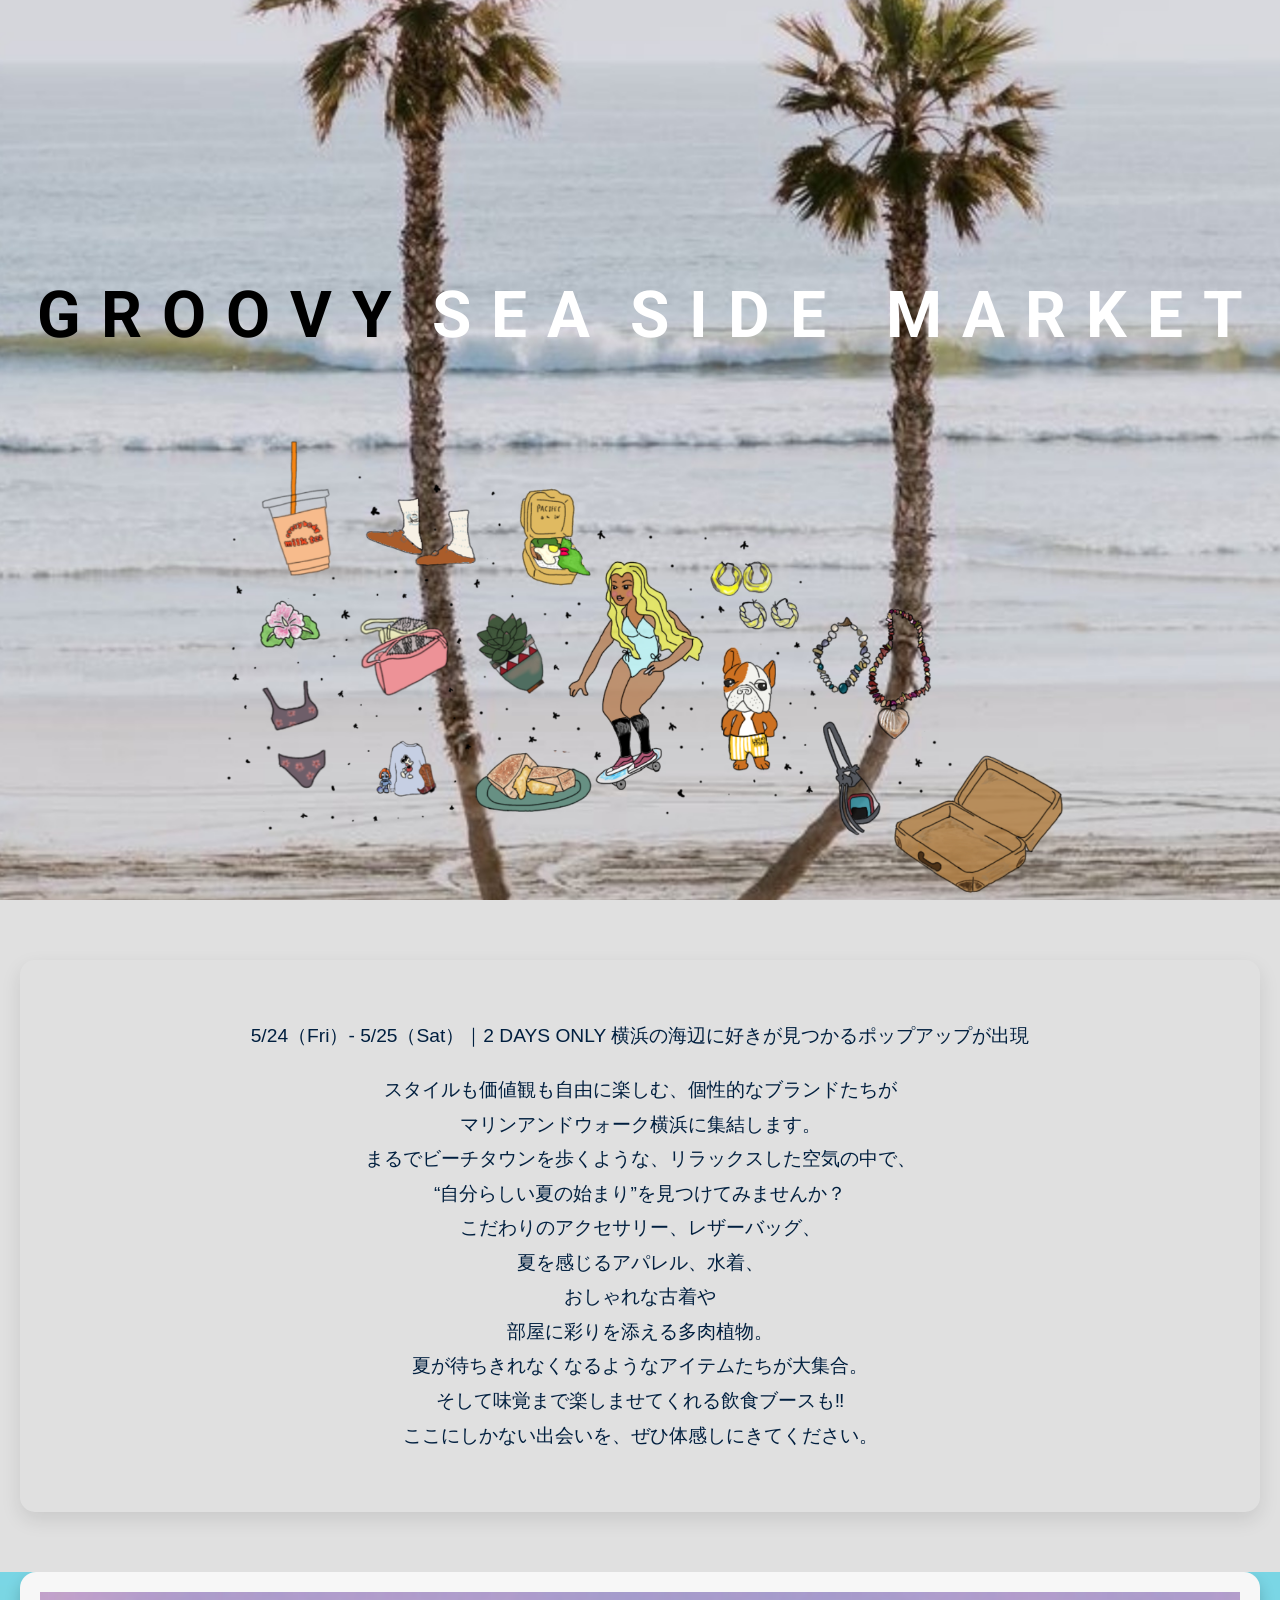
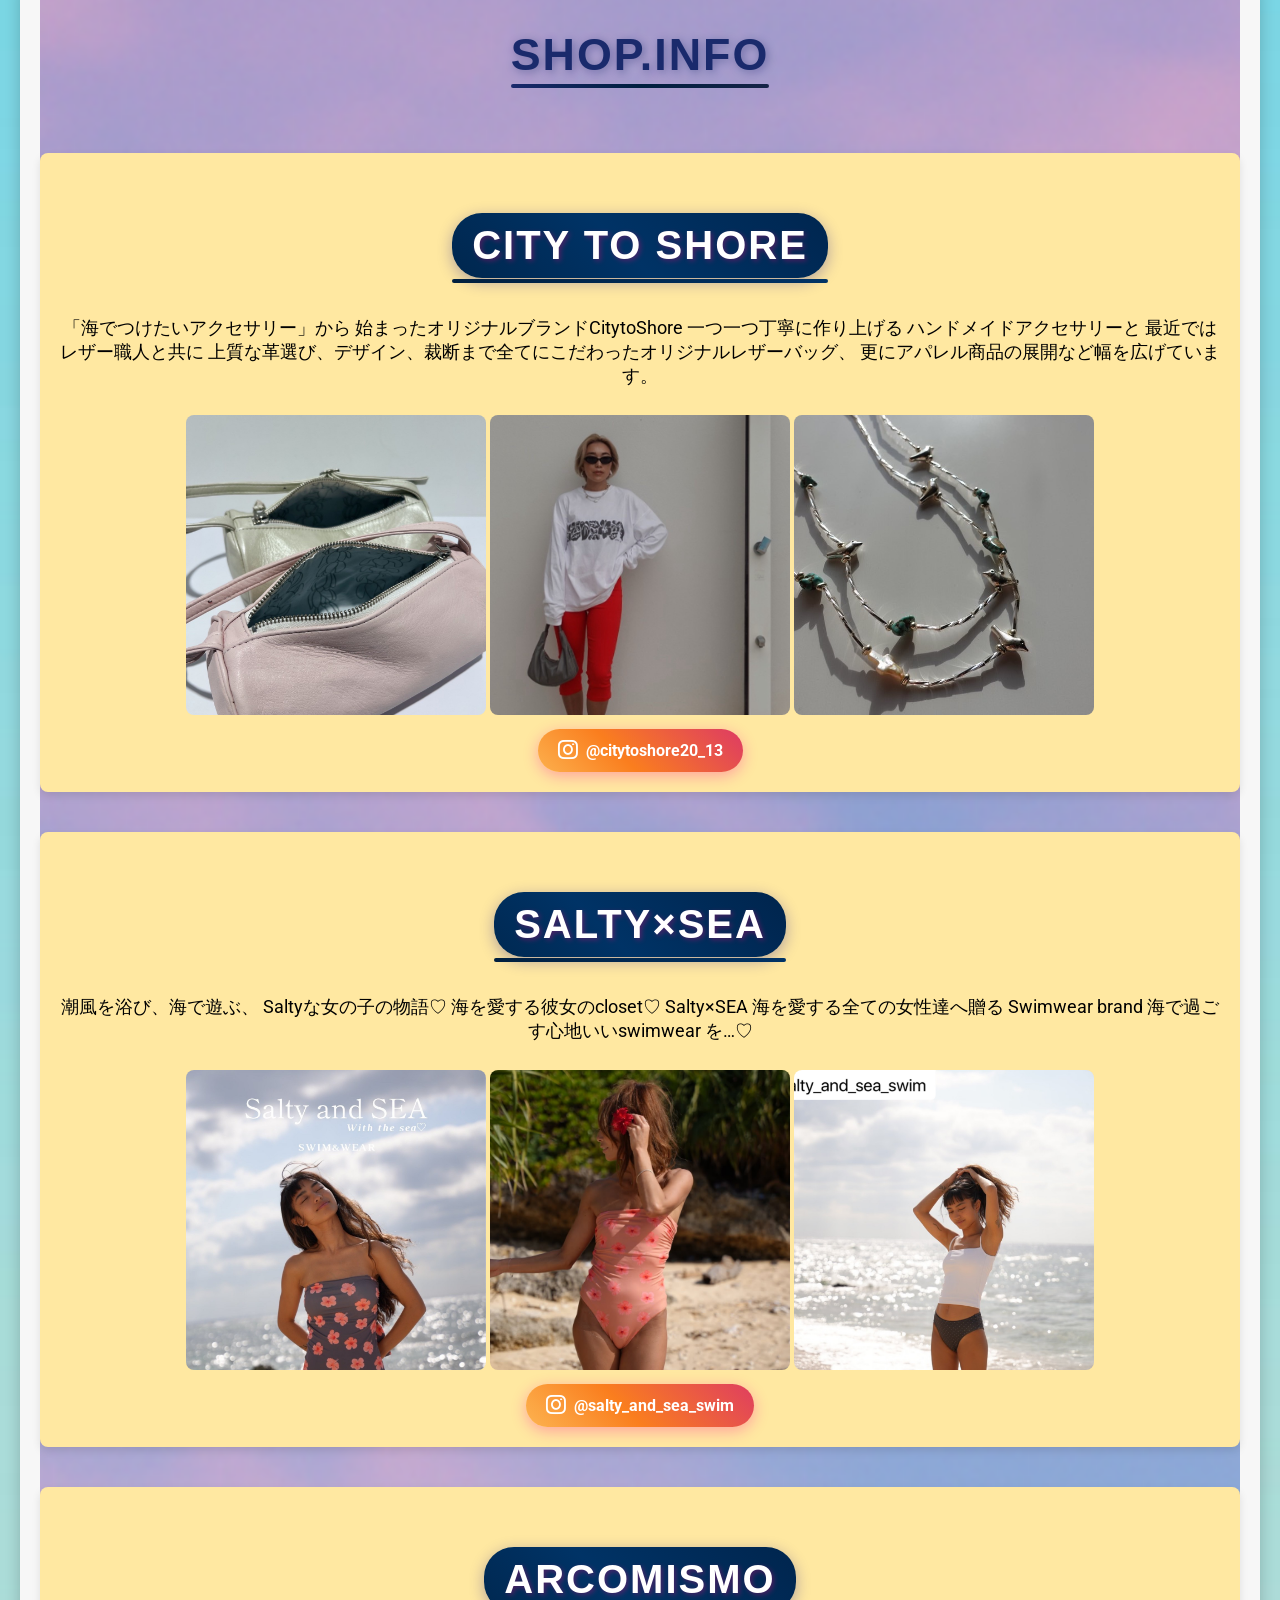
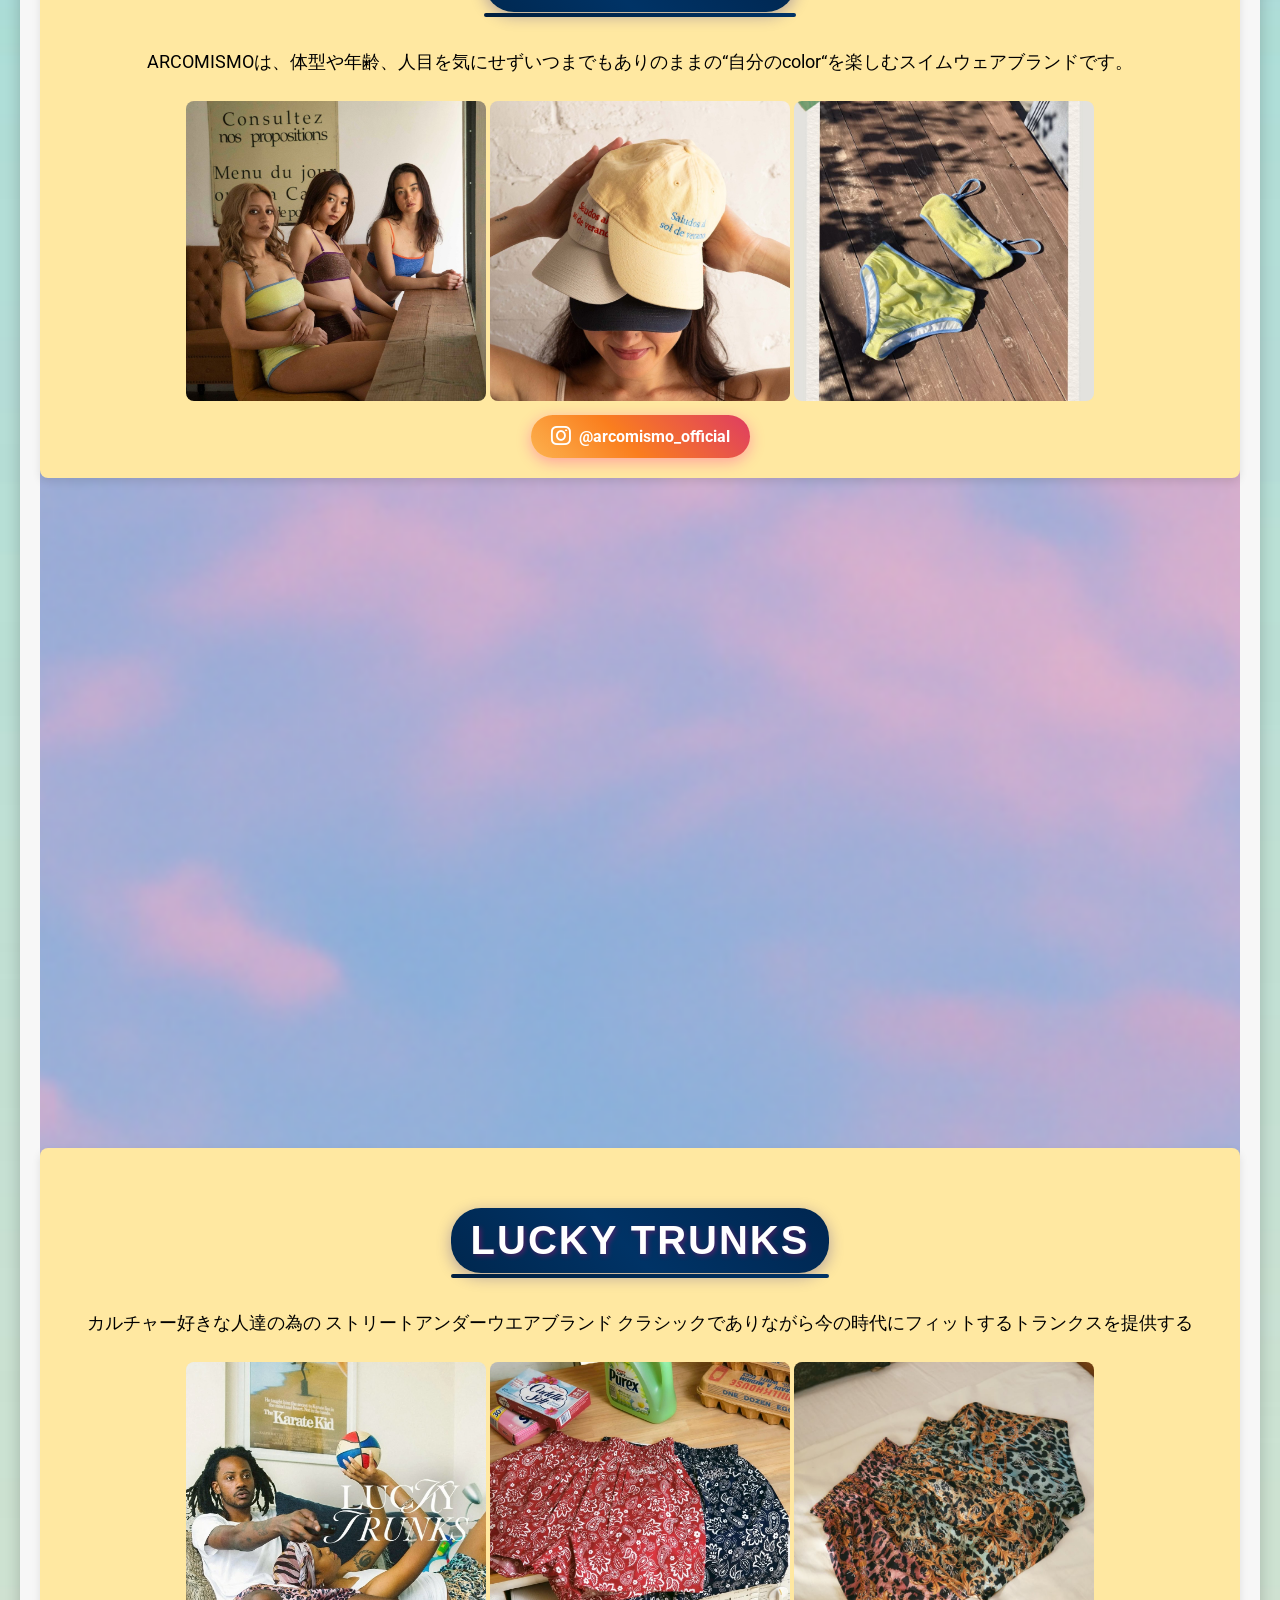
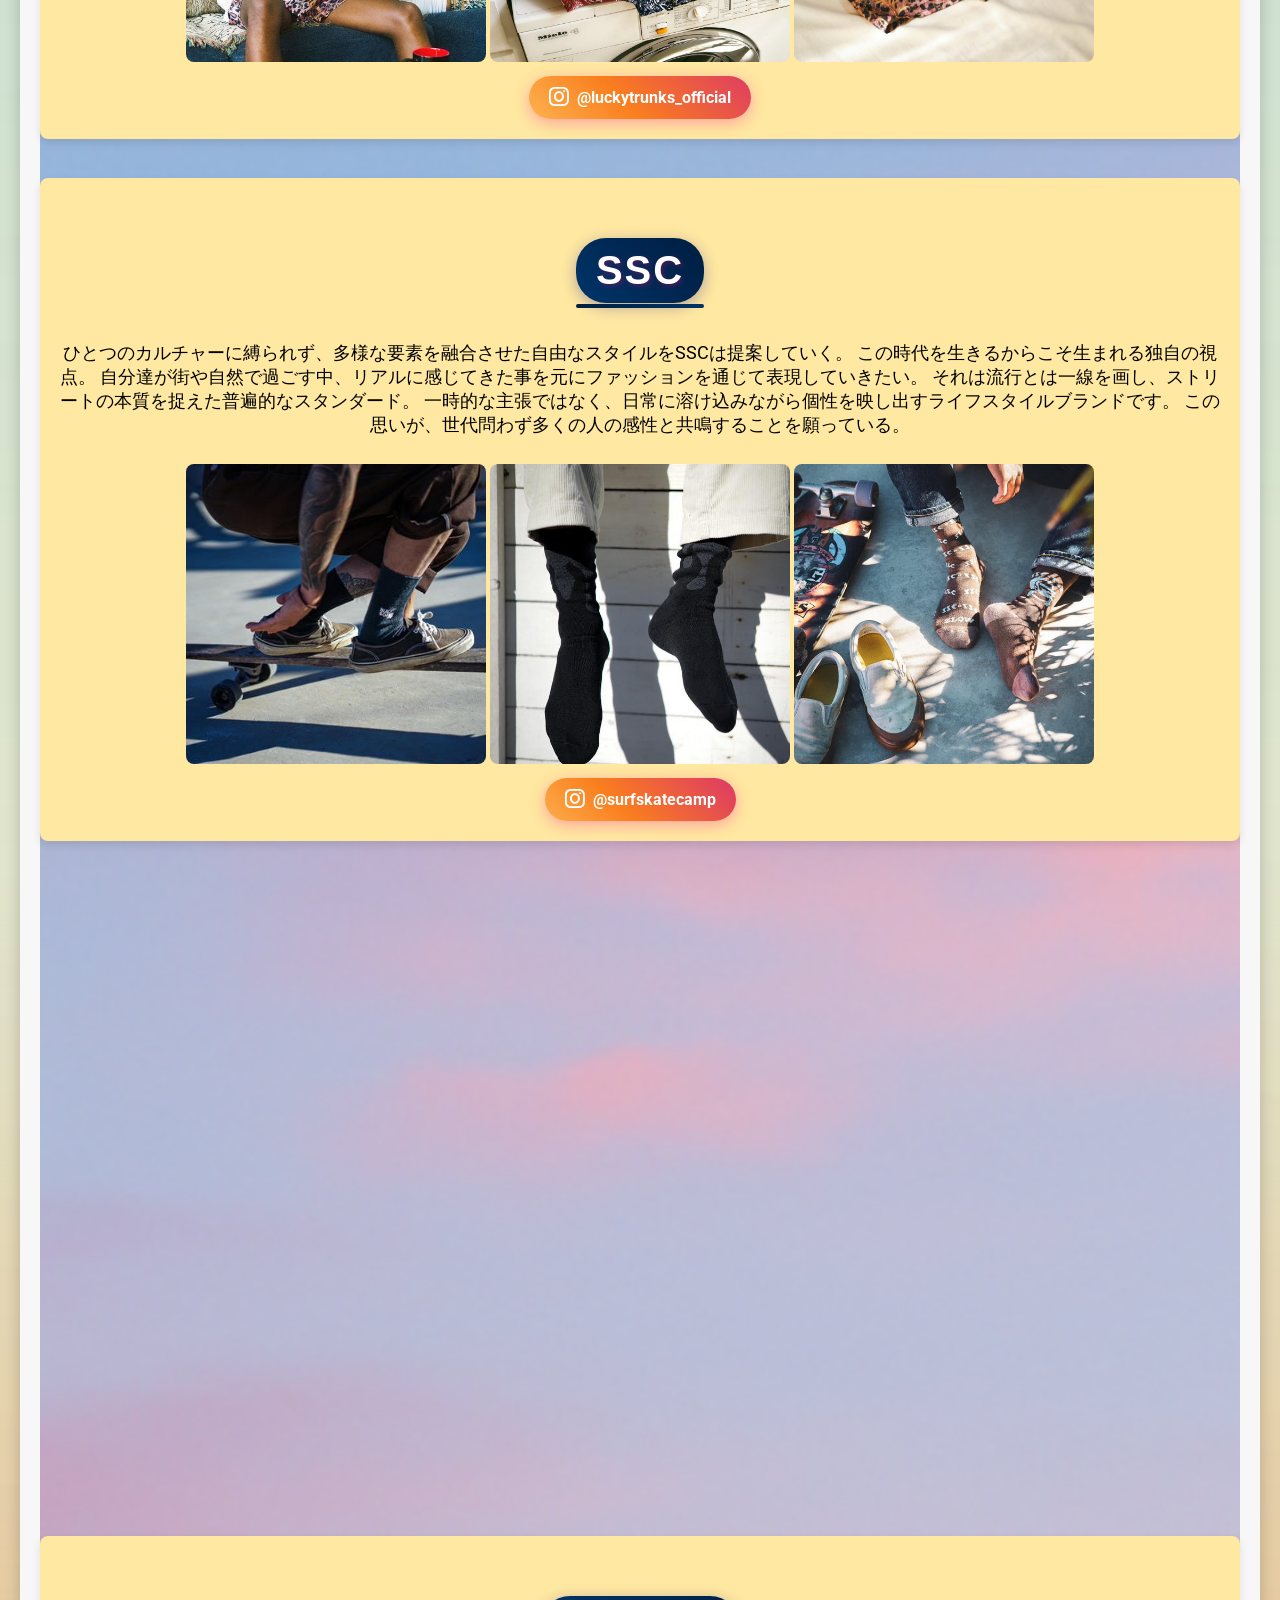
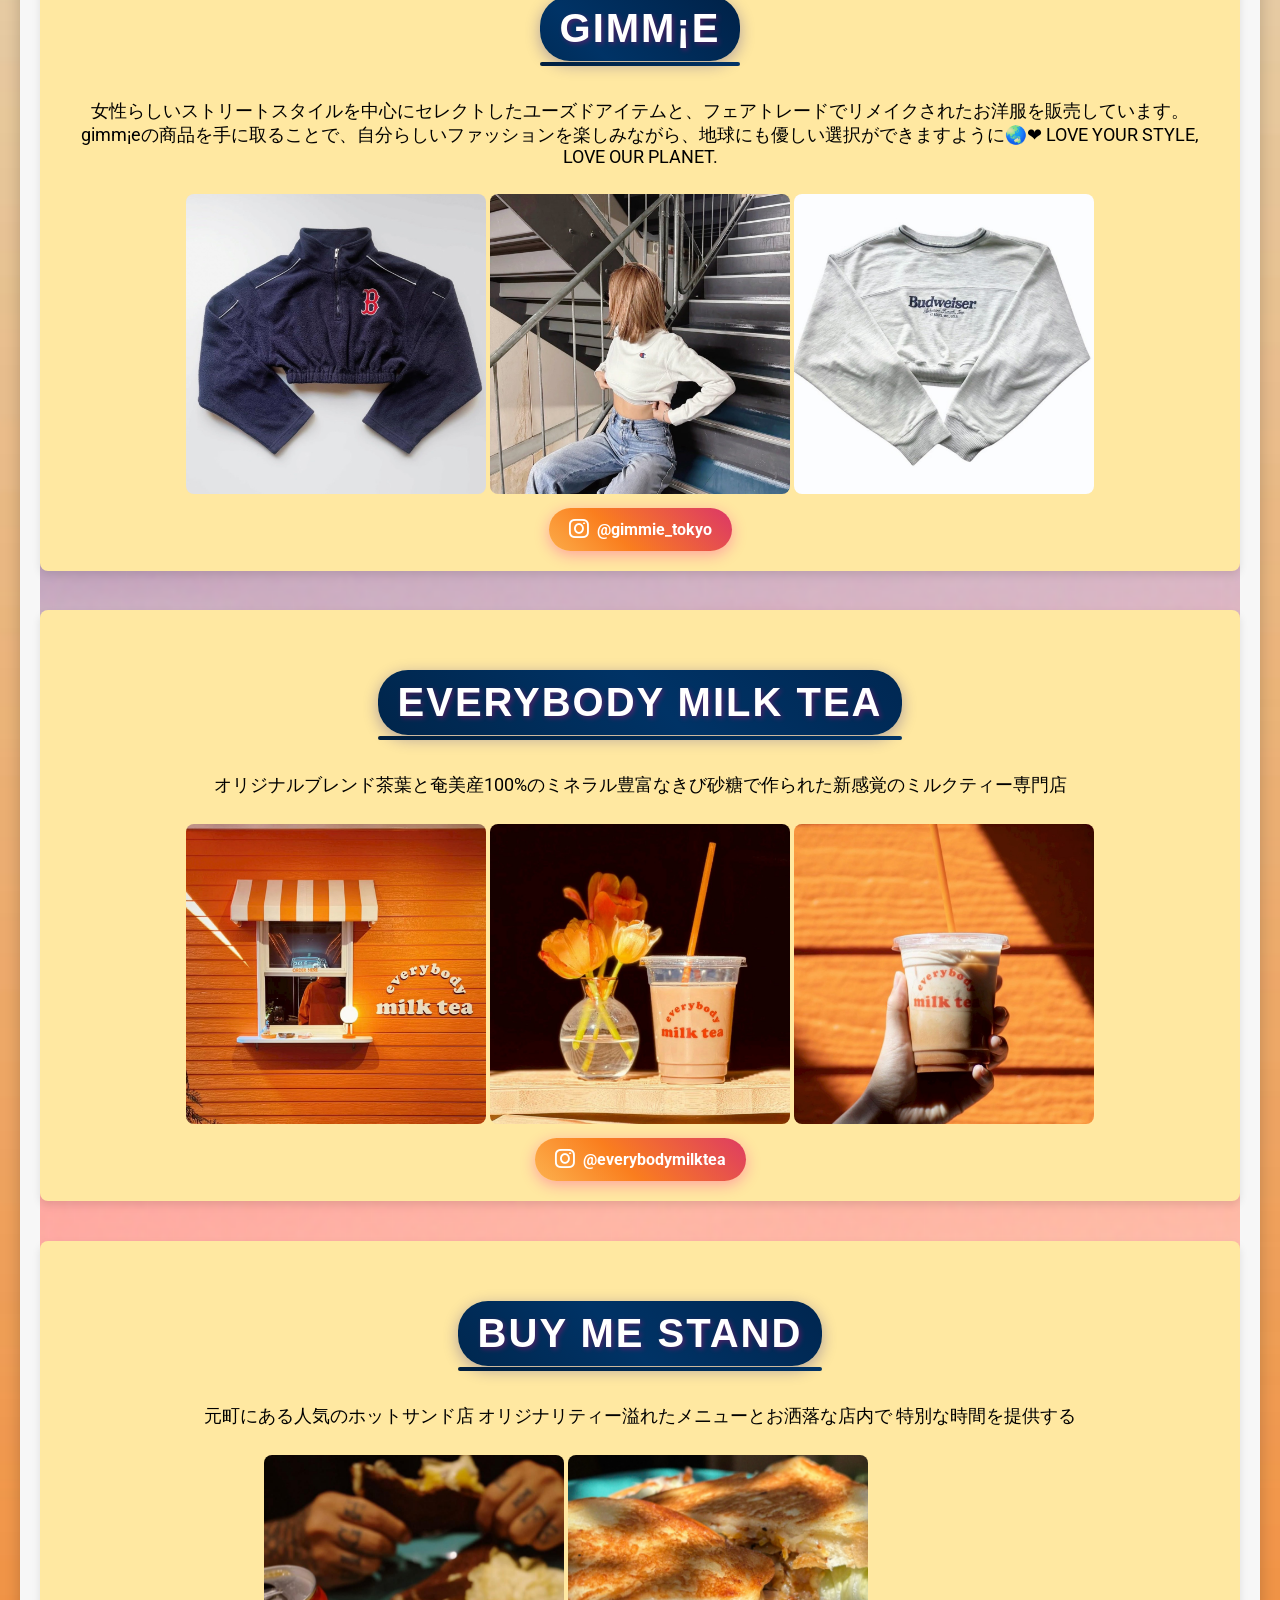
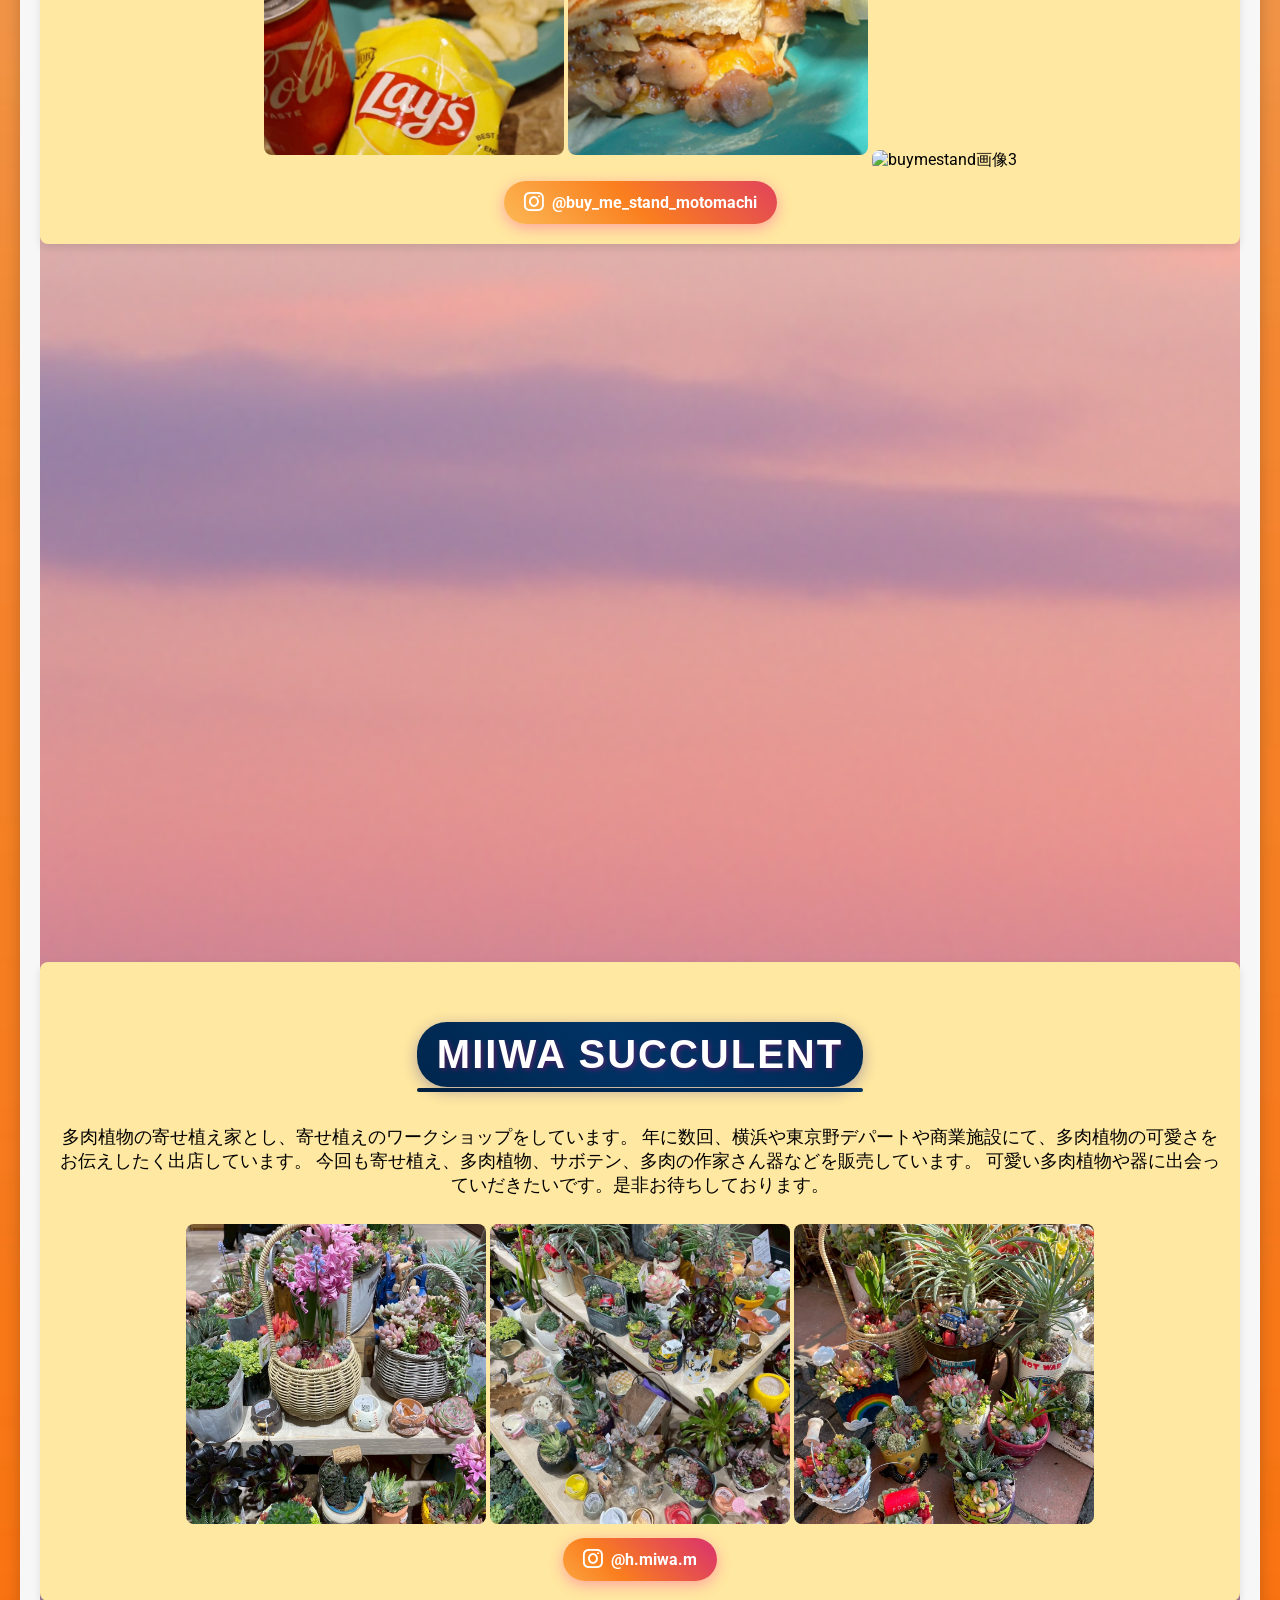
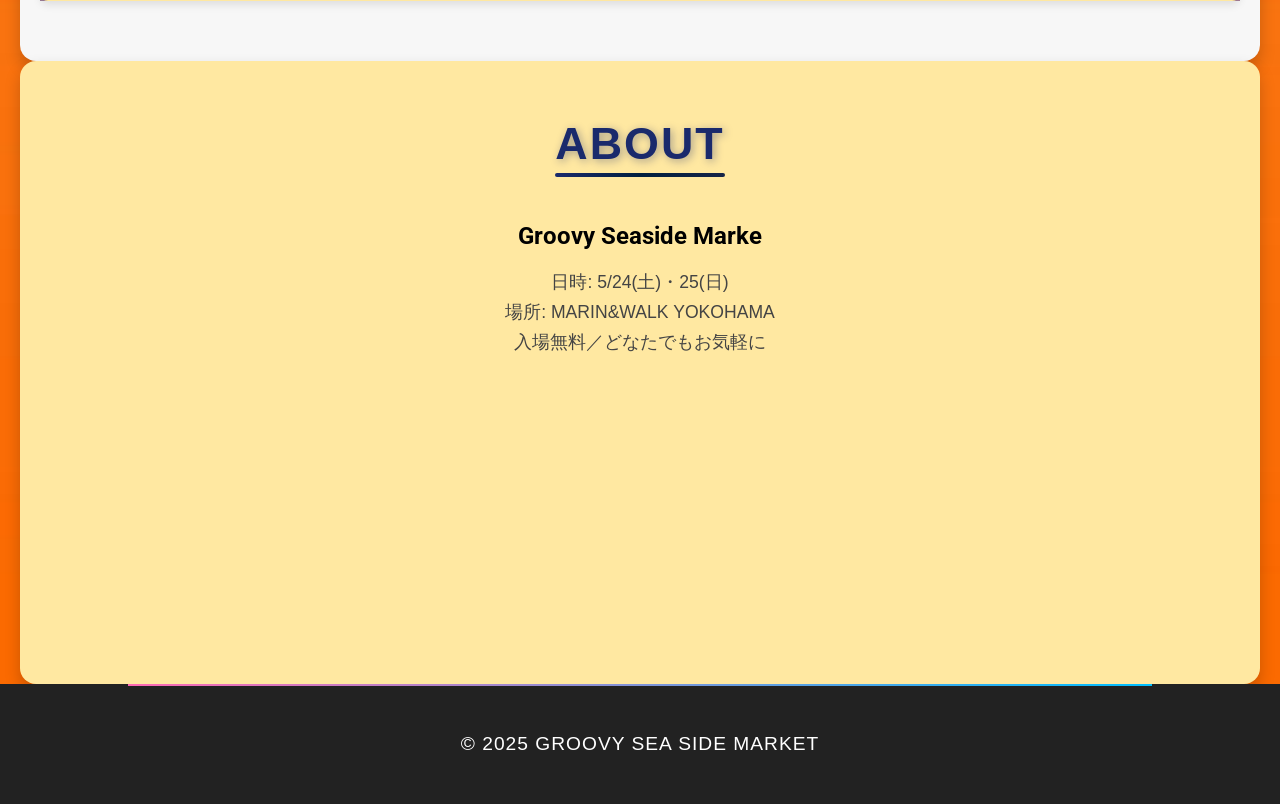
==== index.html @ 373e1277 "Update index.html" ====
<!DOCTYPE html>
<html lang="ja">

<head>
  <meta charset="UTF-8">
  <meta name="viewport" content="width=device-width, initial-scale=1.0">
  <title>MARINE & WALK YOKOHAMA フリーマーケット｜海辺のライフスタイルを楽しむイベント</title>
  <meta name="description"
    content="MARINE & WALK YOKOHAMAで開催されるフリーマーケット。海辺のライフスタイルをテーマにしたアパレル・雑貨・フードが揃う限定イベント。ショップ情報も紹介しています。">

  <!-- OGPタグ（SNS用シェア設定） -->
  <meta property="og:title" content="MARINE & WALK YOKOHAMA フリーマーケット" />
  <meta property="og:description" content="海辺のライフスタイルを楽しむフリーマーケット開催！アパレル・雑貨・フード多数出店。" />
  <meta property="og:image" content="https://あなたのサイトURL/ogp-image.jpg" />
  <meta property="og:url" content="https://あなたのサイトURL/" />
  <meta property="og:type" content="website" />
  <meta property="og:site_name" content="MARINE & WALK YOKOHAMA" />

  <!-- Twitterカード（Twitterでシェア時の表示調整） -->
  <meta name="twitter:card" content="summary_large_image" />
  <meta name="twitter:title" content="MARINE & WALK YOKOHAMA フリーマーケット" />
  <meta name="twitter:description" content="海辺のライフスタイルを楽しむフリーマーケット開催！アパレル・雑貨・フード多数出店。" />
  <meta name="twitter:image" content="https://あなたのサイトURL/ogp-image.jpg" />

  <!-- 構造化データ（検索エンジン向けイベント情報） -->
  <script type="application/ld+json">
    {
      "@context": "https://schema.org",
      "@type": "Event",
      "name": "MARINE & WALK YOKOHAMA フリーマーケット",
      "startDate": "2025-05-10",
      "endDate": "2025-05-11",
      "location": {
        "@type": "Place",
        "name": "MARINE & WALK YOKOHAMA",
        "address": "神奈川県横浜市中区新港1-3-1"
      },
      "description": "海辺のライフスタイルをテーマにした限定フリーマーケット。アパレル、雑貨、フードのショップが多数出店。",
      "image": "https://あなたのサイトURL/ogp-image.jpg"
      "url": "https://あなたのサイトURL/"
    }
    </script>

  <link rel="stylesheet" href="style.css">
  <!-- Google Fonts for simple, stylish font -->
  <link href="https://fonts.googleapis.com/css2?family=Roboto:wght@400;700&display=swap" rel="stylesheet">
  <!-- Font AwesomeのCDN -->
  <link href="https://cdnjs.cloudflare.com/ajax/libs/font-awesome/6.0.0/css/all.min.css" rel="stylesheet">
</head>

<body>
  <!-- ヘッダー -->
  <!-- <header>
    <div class="logo">
      <img src="logo.png" alt="イベントロゴ">
    </div>
    <nav>
      <ul>
        <li><a href="#shops">Shop.info</a></li>
        <li><a href="#schedule">About</a></li>
      </ul>
    </nav>
  </header> -->

  <!-- メインヴィジュアル -->
  <section id="main-visual">
    <!-- 背景画像 -->
    <div class="background-image"></div>

    <!-- 背景画像の上に移動してくる画像 -->
    <div class="slide-image top-image">
      <!-- 文字を順番に表示 -->
      <div class="groovy-text">
        <span class="groovy-black">G</span>
        <span class="groovy-black">R</span>
        <span class="groovy-black">O</span>
        <span class="groovy-black">O</span>
        <span class="groovy-black">V</span>
        <span class="groovy-black">Y</span>
        <span> </span>
        <span>S</span>
        <span>E</span>
        <span>A</span>
        <span> </span>
        <span>S</span>
        <span>I</span>
        <span>D</span>
        <span>E</span>
        <span> </span>
        <span class="break-mobile"></span>
        <span>M</span>
        <span>A</span>
        <span>R</span>
        <span>K</span>
        <span>E</span>
        <span>T</span>
      </div>
    </div>

    <!-- 背景画像の下に移動してくる画像 -->
    <div class="slide-image bottom-image"></div>
  </section>

  <div class="bg-wrapper">
    <section id="event-info">
      <div class="wave-image">
        <div class="eventinfo-text">
          <p><span class="event-title">5/24（Fri）- 5/25（Sat）｜2 DAYS ONLY</span> 横浜の海辺に好きが見つかるポップアップが出現</p>
          <p>
            スタイルも価値観も自由に楽しむ、個性的なブランドたちが<br class="break-mobile">
            マリンアンドウォーク横浜に集結します。<br class="break-mobile">
            まるでビーチタウンを歩くような、リラックスした空気の中で、<br class="break-mobile">
            “自分らしい夏の始まり”を見つけてみませんか？<br class="break-mobile">
            こだわりのアクセサリー、レザーバッグ、<br class="break-mobile">
            夏を感じるアパレル、水着、<br class="break-mobile">
            おしゃれな古着や<br class="break-mobile">
            部屋に彩りを添える多肉植物。<br class="break-mobile">
            夏が待ちきれなくなるようなアイテムたちが大集合。<br class="break-mobile">
            そして味覚まで楽しませてくれる飲食ブースも‼︎<br class="break-mobile">
            ここにしかない出会いを、ぜひ体感しにきてください。
          </p>
          
        </div>
      </div>
    </section>

    <!-- 参加ショップ一覧 -->

    <section id="shops">
      <div class="morning-image">
        <h2>Shop.info</h2>

        <!-- citytoshore -->
        <div class="shop fade-in">
          <h3>
            <a href="https://citytoshore.thebase.in/" target="_blank" class="shop-name">City to Shore</a>
          </h3>
          <p> 「海でつけたいアクセサリー」から
            始まったオリジナルブランドCitytoShore

            一つ一つ丁寧に作り上げる
            ハンドメイドアクセサリーと
            最近ではレザー職人と共に
            上質な革選び、デザイン、裁断まで全てにこだわったオリジナルレザーバッグ、
            更にアパレル商品の展開など幅を広げています。

          </p>
          <div class="shop-img">
            <img src="photos/cityshore1.jpeg" alt="citytoshore画像1">
            <img src="photos/cityshore6.jpeg" alt="citytoshore画像2">
            <img src="photos/cityshore2.jpeg" alt="citytoshore画像3">

          </div>
          <a href="https://www.instagram.com/citytoshore20_13?igsh=MTV1a3BkejQ2bTc4cw==" target="_blank"
            class="instagram-link">
            <i class="fab fa-instagram"></i> @citytoshore20_13
          </a>
        </div>

        <!-- Salty & SEA -->
        <div class="shop fade-in">
          <h3>
            <a href="https://saltyandsea.com/" target="_blank" class="shop-name">Salty×SEA</a>
          </h3>
          <p>潮風を浴び、海で遊ぶ、
            Saltyな女の子の物語♡
            海を愛する彼女のcloset♡
            Salty×SEA

            海を愛する全ての女性達へ贈る
            Swimwear brand
            海で過ごす心地いいswimwear を…♡</p>
          <div class="shop-img">
            <img src="photos/SALTY SEA.jpeg" alt="Salty×SEA画像1">
            <img src="photos/SALTY  SEA2.JPG" alt="Salty×SEA画像2">
            <img src="photos/SALTY SEA3.JPG" alt="Salty×SEA画像3">
          </div>
          <a href="https://www.instagram.com/salty_and_sea_swim?igsh=MXd4a2dxZWF5ajdmbw==" target="_blank"
            class="instagram-link">
            <i class="fab fa-instagram"></i> @salty_and_sea_swim
          </a>
        </div>

        <!-- ARCOMISMO -->
        <div class="shop fade-in">
          <h3>
            <a href="https://arcomismo.theshop.jp/categories/6383760" target="_blank" class="shop-name">ARCOMISMO</a>
          </h3>
          <p>ARCOMISMOは、体型や年齢、人目を気にせずいつまでもありのままの“自分のcolor“を楽しむスイムウェアブランドです。</p>
          <div class="shop-img">
            <img src="photos/ARCOMISMO1.jpeg" alt="ARCOMISMO画像1">
            <img src="photos/ARCOMISMO2.jpeg" alt="ARCOMISMO画像2">
            <img src="photos/ARCOMISMO3.JPG" alt="ARCOMISMO画像3">
          </div>
          <a href="https://www.instagram.com/arcomismo_official?igsh=OWprcGViM3VhOGVj" target="_blank"
            class="instagram-link">
            <i class="fab fa-instagram"></i> @arcomismo_official
          </a>
        </div>

        <!-- BLUE VALENTINE -->
        <div class="shop fade-in">
          <h3>
            <a href="https://www.bluevalentine.jp/" target="_blank" class="shop-name">BLUE VALENTINE</a>
          </h3>
          <p>玉県春日部にあるセレクトショップ"BLUE VALENTINE"です💙夏にぴったりな古着とオリジナルアイテムをお持ちしてます！</p>
          <div class="shop-img">
            <img src="photos/BLUEVALENTINE.JPG" alt="BLUE VALENTINE画像1">
            <img src="photos/BLUEBALENTAIN2.JPG" alt="BLUE VALENTINE画像2">
            <img src="photos/BLUEVALENTINE3.JPG" alt="BLUE VALENTINE画像3">
          </div>
          <a href="https://www.instagram.com/bluevalentine_shop?igsh=d3F4MmxndmNlYW9j" target="_blank"
            class="instagram-link">
            <i class="fab fa-instagram"></i> @bluevalentine_shop
          </a>
        </div>

        <!-- luckytrunks -->
        <div class="shop fade-in">
          <h3>
            <a href="https://www.luckytrunks.com/" target="_blank" class="shop-name">LUCKY TRUNKS</a>
          </h3>
          <p> カルチャー好きな人達の為の
            ストリートアンダーウエアブランド
            クラシックでありながら今の時代にフィットするトランクスを提供する

          </p>
          <div class="shop-img">
            <img src="photos/luckytrunks.jpeg" alt="luckytrunks画像1">
            <img src="photos/luckytrunks2.jpeg" alt="luckytrunks画像2">
            <img src="photos/LUCKYTRUNKS3.JPG" alt="luckytrunks画像3">

          </div>
          <a href="https://www.instagram.com/luckytrunks_official?igsh=NHozcXE5eXRsdzg5" target="_blank"
            class="instagram-link">
            <i class="fab fa-instagram"></i> @luckytrunks_official
          </a>
        </div>

        <!-- SSC -->
        <div class="shop fade-in">
          <h3>
            <a href="https://surfsk8camp.com/" target="_blank" class="shop-name">SSC</a>
          </h3>
          <p> ひとつのカルチャーに縛られず、多様な要素を融合させた自由なスタイルをSSCは提案していく。
            この時代を生きるからこそ生まれる独自の視点。
            自分達が街や自然で過ごす中、リアルに感じてきた事を元にファッションを通じて表現していきたい。
            それは流行とは一線を画し、ストリートの本質を捉えた普遍的なスタンダード。
            一時的な主張ではなく、日常に溶け込みながら個性を映し出すライフスタイルブランドです。

            この思いが、世代問わず多くの人の感性と共鳴することを願っている。
          </p>
          <div class="shop-img">
            <img src="photos/ssc1.jpg" alt="ssc画像1">
            <img src="photos/ssc2.jpg" alt="ssc画像2">
            <img src="photos/ssc3.jpg" alt="ssc画像3">

          </div>
          <a href="https://www.instagram.com/surfskatecamp?igsh=MWRsaGxlbmcyYzkwNw==" target="_blank"
            class="instagram-link">
            <i class="fab fa-instagram"></i> @surfskatecamp
          </a>
        </div>

        <!--　hunnybunny  -->
        <div class="shop fade-in">
          <h3>
            <a href="https://www.instagram.com/_honeybunnylittles_?igsh=MXRhOTkyMG5qcGw4Mg==" target="_blank"
              class="shop-name">Honey Bunny Littles</a>
          </h3>
          <p> Kids Vintage Clothing
            世界中から集めた、とっておきのヴィンテージ＆セレクトアイテム
            大切に受け継がれたお洋服に、新しい物語を❤︎
            今回はハンドメイドのオリジナルアイテムもご用意しています。
            All items are picked with 𝑳𝑶𝑽𝑬🌏♥️
          </p>
          <div class="shop-img">
            <img src="photos/hunnybunny.jpeg" alt="honeybunny画像1">
            <img src="photos/hunnybunny2.jpeg" alt="honeybunny画像2">
            <img src="photos/hunnybunny6.jpeg" alt="honeybunny画像6">

          </div>
          <a href="https://www.instagram.com/_honeybunnylittles_?igsh=MXRhOTkyMG5qcGw4Mg==" target="_blank"
            class="instagram-link">
            <i class="fab fa-instagram"></i> @_honeybunnylittles_
          </a>
        </div>

        <!--　gimm¡e  -->
        <div class="shop fade-in">
          <h3>
            <a href="https://www.instagram.com/gimmie_tokyo?igsh=NnpscjV1d3NkYW51" target="_blank"
              class="shop-name">gimm¡e</a>
          </h3>
          <p> 女性らしいストリートスタイルを中心にセレクトしたユーズドアイテムと、フェアトレードでリメイクされたお洋服を販売しています。
            gimm¡eの商品を手に取ることで、自分らしいファッションを楽しみながら、地球にも優しい選択ができますように🌏❤︎

            LOVE YOUR STYLE,
            LOVE OUR PLANET.
          </p>
          <div class="shop-img">
            <img src="photos/gimmie.jpeg" alt="gimm¡e画像1">
            <img src="photos/gimmie2.jpeg" alt="gimm¡e画像2">
            <img src="photos/gimmie5.jpeg" alt="gimm¡e画像5">

          </div>
          <a href="https://www.instagram.com/gimmie_tokyo?igsh=NnpscjV1d3NkYW51" target="_blank" class="instagram-link">
            <i class="fab fa-instagram"></i> @gimmie_tokyo
          </a>
        </div>

        <!-- everybodymilktea -->
        <div class="shop fade-in">
          <h3>
            <a href="https://emilktea.base.shop/" target="_blank" class="shop-name">everybody milk tea</a>
          </h3>
          <p> オリジナルブレンド茶葉と奄美産100%のミネラル豊富なきび砂糖で作られた新感覚のミルクティー専門店

          </p>
          <div class="shop-img">
            <img src="photos/milktea2.jpeg" alt="evrybodymilktea画像1">
            <img src="photos/milktea3.jpeg" alt="evrybodymilktea画像2">
            <img src="photos/milktea1.jpeg" alt="evrybodymilktea画像3">

          </div>
          <a href="https://www.instagram.com/everybodymilktea?igsh=MnR1cjdjd2F2Ym45" target="_blank"
            class="instagram-link">
            <i class="fab fa-instagram"></i> @everybodymilktea
          </a>
        </div>

        <!-- buy_me_stand -->
        <div class="shop fade-in">
          <h3>
            <a href="https://www.instagram.com/buy_me_stand_motomachi?igsh=MXZhMHNxZHY1NTFrZg==" target="_blank"
              class="shop-name">buy me stand</a>
          </h3>
          <p> 元町にある人気のホットサンド店
            オリジナリティー溢れたメニューとお洒落な店内で
            特別な時間を提供する
          </p>
          <div class="shop-img">
            <img src="photos/buyme1.jpg" alt="buymestand画像1">
            <img src="photos/buyme2.jpg" alt="buymestand画像2">
            <img src="photos/buyme4.jpeg" alt="buymestand画像3">

          </div>
          <a href="https://www.instagram.com/buy_me_stand_motomachi?igsh=MXZhMHNxZHY1NTFrZg==" target="_blank"
            class="instagram-link">
            <i class="fab fa-instagram"></i> @buy_me_stand_motomachi
          </a>
        </div>

        <!-- Bayblue -->
        <div class="shop fade-in">
          <h3>
            <a href="https://tabelog.com/kanagawa/A1401/A140306/14093332/" target="_blank" class="shop-name">Bay
              blue</a>
          </h3>
          <p>阪東橋でお店をしているBayBlueです！
            おすすめは絶対肉寿司！生肉！
            イタリアン、和食なんでもありのメニュー豊富なお店です‼︎
            キッズスペース広々！二階40名の団体様もokay!
            今回はGroovy Seaside Marketに初出店、お店で人気メニューを
            ランチボックスに、ドリンクも豊富にご用意して皆様をお待ちしています！
          </p>
          <div class="shop-img">
            <img src="photos/bayblue1.jpeg" alt="bayblue画像1">
            <img src="photos/bayblue2.jpeg" alt="bayblue画像2">
            <img src="photos/bayblue3.jpeg" alt="bayblue画像3">

          </div>
          <a href="https://www.instagram.com/bay_blue99" target="_blank" class="instagram-link">
            <i class="fab fa-instagram"></i> @bay_blue99
          </a>
        </div>

        <!--　miiwa succulent  -->
        <div class="shop fade-in">
          <h3>
            <a href="https://www.instagram.com/h.miwa.m?igsh=MTExMWtxcWR2MWppZQ==" target="_blank"
              class="shop-name">miiwa succulent</a>
          </h3>
          <p>多肉植物の寄せ植え家とし、寄せ植えのワークショップをしています。
            年に数回、横浜や東京野デパートや商業施設にて、多肉植物の可愛さをお伝えしたく出店しています。
            今回も寄せ植え、多肉植物、サボテン、多肉の作家さん器などを販売しています。
            可愛い多肉植物や器に出会っていだきたいです。是非お待ちしております。
          </p>
          <div class="shop-img">
            <img src="photos/miiwa1.jpeg" alt="miiwa画像1">
            <img src="photos/miiwa2.jpeg" alt="miiwa画像2">
            <img src="photos/miiwa3.jpeg" alt="miiwa画像3">
          </div>
          <a href="https://www.instagram.com/h.miwa.m?igsh=MTExMWtxcWR2MWppZQ==" target="_blank" class="instagram-link">
            <i class="fab fa-instagram"></i> @h.miwa.m
          </a>
        </div>

      </div>
    </section>

    <!-- 開催情報 -->
    <section id="schedule">
      <h2>About</h2>
      <h1>Groovy Seaside Marke</h1>
      <div class="more-about">
        <p>日時: 5/24(土)・25(日)</p>
        <p>場所: MARIN&WALK YOKOHAMA</p>
        <p>入場無料／どなたでもお気軽に</p>
        <div class="map-container">
          <!-- <iframe
            src="https://maps.app.goo.gl/EzxjuibxV6bY3BmV9"
            allowfullscreen="" loading="lazy">
          </iframe> -->

          <iframe
          src="https://www.google.com/maps?q=35.454548,139.642016&hl=ja&z=17&output=embed"
          width="600"
          height="450"
          style="border:0;"
          allowfullscreen=""
          loading="lazy"
          referrerpolicy="no-referrer-when-downgrade">
        </iframe>

        </div>
      </div>
    </section>

    <!-- フッター -->
    <footer>
      <p>&copy; 2025 GROOVY SEA SIDE MARKET</p>
    </footer>
  </div>
  <script src="script.js"></script>
</body>

</html>
---- style.css ----
html {
  scroll-behavior: smooth;
}


:root {
  /* top-imageの設定 */
  --top-image-width: 100%;
  /* 横幅 */
  --top-image-height: 70%;
  /* 高さ */
  --top-image-final-top: 50%;
  /* 最終位置 */

  /* bottom-imageの設定 */
  --bottom-image-width: 100%;
  /* 横幅 */
  --bottom-image-height: 100%;
  /* 高さ */
  --bottom-image-bottom: -80%;
  /* 初期位置 */
  --bottom-image-final-bottom: 0;
  /* 最終位置 */
}

html {
  scroll-behavior: smooth;
}


:root {
  /* top-imageの設定 */
  --top-image-width: 100%;
  /* 横幅 */
  --top-image-height: 70%;
  /* 高さ */
  --top-image-final-top: 50%;
  /* 最終位置 */

  /* bottom-imageの設定 */
  --bottom-image-width: 100%;
  /* 横幅 */
  --bottom-image-height: 100%;
  /* 高さ */
  --bottom-image-bottom: -80%;
  /* 初期位置 */
  --bottom-image-final-bottom: 0;
  /* 最終位置 */
}

#event-info {
  background: #e0e0e0;  /* グレー強め（明るすぎず暗すぎない中間グレー） */
  color: #001f3f;       /* ネイビーブルー */
  padding: 60px 20px;
  font-family: 'Segoe UI', 'Helvetica Neue', sans-serif;
  text-align: center;
  position: relative;
  overflow: hidden;
}

.wave-image {
  background-image: url('wave-pattern.png'); /* 波のパターン画像を指定 */
  background-size: cover;
  background-repeat: no-repeat;
  background-position: center;
  padding: 40px 20px;
  border-radius: 15px;
  box-shadow: 0 8px 20px rgba(0, 0, 0, 0.1);
}

.eventinfo-text p {
  font-size: 1.2rem;
  line-height: 1.8;
  font-weight: 500;
  color: #001f3f;  /* ネイビーブルー */
  text-shadow: none;
}

@media (max-width: 768px) {
  .eventinfo-text p {
    font-size: 1rem;
  }
}


.bg-wrapper {
  background-image: url("photos/yuyakeimage1.jpeg");
  background-size: cover;
  background-position: center;
  background-repeat: no-repeat;
}


body {
  font-family: 'Roboto', sans-serif;
  margin: 0;
  padding: 0;
}

#main-visual,
#schedule,
#shops {
  text-align: center;
  background-color: #FFE8A1;
  /* 同じ黄色で統一 */
}

/* メインヴィジュアル */
#main-visual {
  position: relative;
  width: 100%;
  height: 100vh;
  overflow: hidden;
}

/* メインヴィジュアル　アニメーション */
#main-visual.active .background-image {
  transform: scale(1.2);
  /* 拡大演出 */
  transition: transform 3s ease-out;
}


/* 背景画像 */
.background-image {
  position: absolute;
  top: 0;
  left: 0;
  width: 100%;
  height: 100%;
  background-image: url('photos/mainvisual1.png');
  /* 相対パスを使用 */
  background-size: cover;
  background-position: center;
  background-repeat: no-repeat;
  z-index: 1;
}

/* 共通スタイル */
.slide-image {
  position: absolute;
  background-size: contain;
  background-repeat: no-repeat;
  background-position: center;
  transition: all 2s ease;
  z-index: 2;
}

/* top-image */
.top-image {
  width: var(--top-image-width);
  height: var(--top-image-height);
  top: var(--top-image-top);
  display: flex;
  justify-content: center;
  align-items: center;
  z-index: 2;
}

/* 文字アニメーションの設定 */
.groovy-text {
  display: flex;
  gap: 20px;
  font-size: 4rem;
  font-weight: bold;
  color: #FFFFFF;
  justify-content: center;
}

.groovy-text span {
  opacity: 0;
  transform: translateX(20px);
  /* 右からスタート */
  animation: slideIn 0.4s forwards, colorfulGlow 2s infinite;
}

@keyframes colorfulGlow {
  0% {
    color: #ffffff;
    text-shadow: none;
  }

  50% {
    color: #001b33;
    /* 黒に近いネイビー */
    text-shadow:
      0 0 8px #000d1a,
      /* 限りなく黒に近いネイビー影 */
      0 0 16px #001b33;
    /* 濃いネイビー発光 */
  }

  100% {
    color: #ffffff;
    text-shadow: none;
  }
}

.groovy-black {
  color: black;
}

@keyframes slideIn {
  0% {
    opacity: 0;
    transform: translateX(20px);
  }

  100% {
    opacity: 1;
    transform: translateX(0);
  }
}

.groovy-text span:nth-child(1) {
  animation-delay: 0s;
}

.groovy-text span:nth-child(2) {
  animation-delay: 0.1s;
}

.groovy-text span:nth-child(3) {
  animation-delay: 0.2s;
}

.groovy-text span:nth-child(4) {
  animation-delay: 0.3s;
}

.groovy-text span:nth-child(5) {
  animation-delay: 0.4s;
}

.groovy-text span:nth-child(6) {
  animation-delay: 0.5s;
}

.groovy-text span:nth-child(7) {
  animation-delay: 0.6s;
}

.groovy-text span:nth-child(8) {
  animation-delay: 0.7s;
}

.groovy-text span:nth-child(9) {
  animation-delay: 0.8s;
}

.groovy-text span:nth-child(10) {
  animation-delay: 0.9s;
}

.groovy-text span:nth-child(11) {
  animation-delay: 1.0s;
}

.groovy-text span:nth-child(12) {
  animation-delay: 1.1s;
}

.groovy-text span:nth-child(13) {
  animation-delay: 1.2s;
}

.groovy-text span:nth-child(14) {
  animation-delay: 1.3s;
}

.groovy-text span:nth-child(15) {
  animation-delay: 1.4s;
}

.groovy-text span:nth-child(16) {
  animation-delay: 1.5s;
}

.groovy-text span:nth-child(17) {
  animation-delay: 1.6s;
}

.groovy-text span:nth-child(18) {
  animation-delay: 1.7s;
}

.groovy-text span:nth-child(19) {
  animation-delay: 1.8s;
}

.groovy-text span:nth-child(20) {
  animation-delay: 1.9s;
}

.groovy-text span:nth-child(21) {
  animation-delay: 2.0s;
}

.groovy-text span:nth-child(22) {
  animation-delay: 2.1s;
}

.groovy-text span:nth-child(23) {
  animation-delay: 2.2s;
}

.groovy-text span:nth-child(24) {
  animation-delay: 2.3s;
}

/* bottom-image */
.bottom-image {
  background-image: url('photos/mainvisualbottom.png');
  width: var(--bottom-image-width);
  height: var(--bottom-image-height);
  bottom: var(--bottom-image-bottom);
}

/* アニメーション */
#main-visual.active .bottom-image {
  bottom: var(--bottom-image-final-bottom);
}

/* .wave-image {
  background-image: url('photos/Wave move.png');
  background-size: cover;         
  background-position: center;    
  background-repeat: no-repeat;   
  width: 100%;
  height: 300px; 
} */

/* 参加ショップ情報 */
.morning-image {
  background-image: url("photos/ChatGPT Image 2025年4月12日 15_19_36.png");
  background-size: cover;
  background-position: center;
  background-repeat: no-repeat;
}

/* .yuugure-image{
  background-image: url("photos/evening.jpg");
  background-size: cover;
  background-position: center;
  background-repeat: no-repeat;
}

.morning-image,
.yuugure-image {
  overflow: hidden;
}  */



#shops {
  padding: 20px;
  background-color: #f7f7f7;
  /* もし別途スクロールバー設定したい場合はこちらを有効化 */
  /* max-height: 500px;
  overflow-y: auto; */
  /* ーーーーーーーーーー */
  max-width: 1200px;
  margin: 0 auto;
  border-radius: 16px;
  box-shadow: 0 8px 16px rgba(0, 0, 0, 0.2);
}

.shop {
  margin-top: 40px;
  margin-bottom: 40px;
  padding: 20px;
  background-color: #FFE8A1;
  border-radius: 8px;
  box-shadow: 0 4px 8px rgba(0, 0, 0, 0.1);
}

#shops::-webkit-scrollbar {
  width: 8px;
}

/* スクロールバー光る演出 */
#shops::-webkit-scrollbar-thumb {
  background: linear-gradient(45deg, #87CEEB, #FFD700);
  animation: shimmer 2s infinite;
}

@keyframes shimmer {
  0% {
    background-position: 0 0;
  }

  100% {
    background-position: 200% 0;
  }
}

#shops::-webkit-scrollbar-track {
  background-color: #f0f0f0;
}

/* #shops h2 {
  font-size: 2.4rem;
  color: #333;
  position: relative;
  margin-bottom: 40px;
  text-align: center;
}

#shops h2::after {
  content: '';
  display: block;
  width: 80px;
  height: 6px;
  margin: 10px auto 0;
  background-color: #87CEEB;
  border-radius: 3px;
} */


.shop h3 {
  font-size: 1.8rem;
}

.shop p {
  font-size: 1.1rem;
}

.fade-in {
  opacity: 0;
  transform: translateY(20px);
  transition: all 0.6s ease-out;
}

.fade-in.visible {
  opacity: 1;
  transform: translateY(0) scale(1.05);
}

/* ショップの紹介ページがグルんと回転するアニメーション */
@keyframes rotateFadeIn {
  0% {
    opacity: 0;
    transform: rotateX(90deg) translateY(50px);
  }

  100% {
    opacity: 1;
    transform: rotateX(0) translateY(0);
  }
}

.fade-in.visible {
  animation: rotateFadeIn 1s ease-out forwards;
}


/* 画像のスタイル */

section h2 {
  font-family: 'Bebas Neue', 'Anton', sans-serif;
  font-size: 2.8rem;
  letter-spacing: 2px;
  text-transform: uppercase;
  color: #1a2a6c; /* 濃いネイビーのベースカラー */
  text-shadow: 2px 2px 8px rgba(26, 42, 108, 0.4);
  position: relative;
  display: inline-block;
  margin-bottom: 25px;
  padding-bottom: 8px;
  transition: all 0.3s ease;
}

section h2::after {
  content: '';
  position: absolute;
  left: 0;
  bottom: 0;
  width: 100%;
  height: 4px;
  background: linear-gradient(to right, #1a2a6c, #001f3f, #162447); /* ネイビーグラデーション */
  border-radius: 2px;
  animation: underlineFlow 2s infinite alternate;
}

@keyframes underlineFlow {
  from {
    transform: scaleX(1);
    opacity: 0.6;
  }
  to {
    transform: scaleX(1.2);
    opacity: 1;
  }
}

section h2:hover {
  transform: scale(1.05) rotate(-1deg);
  color: #162447;  /* さらに深いネイビーにホバー時変化 */
}

.shop-img img {
  width: 300px;
  height: 300px;
  object-fit: cover;
  margin: 10px 0;
  border-radius: 8px;
}

/* .shop a {
  display: inline-flex;
  align-items: center;
  gap: 8px;
  padding: 10px 20px;
  border-radius: 30px;
  font-weight: bold;
  color: white;
  background: linear-gradient(45deg, #feda75, #fa7e1e, #d62976, #962fbf, #4f5bd5);
  background-size: 300% 300%;
  animation: gradientShift 5s ease infinite;
  box-shadow: 0 4px 15px rgba(255, 0, 150, 0.3);
  text-decoration: none;
  transition: all 0.3s ease;
}

.shop a i {
  font-size: 1.4rem;
}

.shop a:hover {
  transform: scale(1.05);
  box-shadow: 0 6px 25px rgba(255, 0, 150, 0.5);
  opacity: 0.95;
}

.shop a {
  display: inline-flex;
  align-items: center;
  gap: 8px;
  padding: 10px 20px;
  border-radius: 30px;
  font-weight: bold;
  color: white;
  background: linear-gradient(45deg, #002f4b, #003d63, #004c8c, #005f9e);
  background-size: 300% 300%;
  animation: gradientShift 5s ease infinite;
  box-shadow: 0 4px 15px rgba(0, 50, 100, 0.3);
  text-decoration: none;
  transition: all 0.3s ease;
}

.shop a i {
  font-size: 1.4rem;
  color: #ff0077;
}

.shop a:hover {
  transform: scale(1.05);
  box-shadow: 0 6px 25px rgba(0, 50, 100, 0.5);
  opacity: 0.95;
}  */


/* 店名用のリンク */
.shop-name {
  display: inline-flex;
  align-items: center;
  gap: 8px;
  padding: 10px 20px;
  border-radius: 30px;
  font-weight: bold;
  color: white;
  background: linear-gradient(45deg, #feda75, #fa7e1e, #d62976, #962fbf, #4f5bd5);
  background-size: 300% 300%;
  animation: gradientShift 5s ease infinite;
  box-shadow: 0 4px 15px rgba(255, 0, 150, 0.3);
  text-decoration: none;
  transition: all 0.3s ease;
}

.shop-name i {
  font-size: 1.4rem;
}

.shop-name:hover {
  transform: scale(1.05);
  box-shadow: 0 6px 25px rgba(255, 0, 150, 0.5);
  opacity: 0.95;
}

.shop-name {
  display: inline-flex;
  align-items: center;
  gap: 8px;
  padding: 10px 20px;
  border-radius: 30px;
  font-weight: bold;
  color: white;
  background: linear-gradient(45deg, #001f3f, #003366, #002147, #001d33, #001f45);
  /* 濃いネイビーのグラデーション */
  background-size: 300% 300%;
  animation: gradientShift 5s ease infinite;
  box-shadow: 0 4px 15px rgba(0, 0, 150, 0.3);
  text-decoration: none;
  transition: all 0.3s ease;
}

.shop-name i {
  font-size: 1.4rem;
}

.shop-name:hover {
  transform: scale(1.05);
  box-shadow: 0 6px 25px rgba(0, 0, 150, 0.5);
  opacity: 0.95;
}


/* グラデーションアニメーション */
@keyframes gradientShift {
  0% {
    background-position: 0% 50%;
  }

  50% {
    background-position: 100% 50%;
  }

  100% {
    background-position: 0% 50%;
  }
}

.instagram-link {
  display: inline-flex;
  align-items: center;
  gap: 8px;
  padding: 10px 20px;
  border-radius: 30px;
  font-weight: bold;
  color: white;
  background: linear-gradient(45deg, #feda75, #fa7e1e, #d62976, #962fbf, #4f5bd5);
  /* 最初に送ったInstagramのグラデーション */
  background-size: 300% 300%;
  animation: gradientShift 5s ease infinite;
  box-shadow: 0 4px 15px rgba(255, 0, 150, 0.3);
  text-decoration: none;
  transition: all 0.3s ease;
}

.instagram-link i {
  font-size: 1.4rem;
}

.instagram-link:hover {
  transform: scale(1.05);
  box-shadow: 0 6px 25px rgba(255, 0, 150, 0.5);
  opacity: 0.95;
}

@keyframes gradientShift {
  0% {
    background-position: 0% 50%;
  }

  50% {
    background-position: 100% 50%;
  }

  100% {
    background-position: 0% 50%;
  }
}


.shop-info h2,
.shop.fade-in h3 {
  font-family: 'Bebas Neue', 'Anton', sans-serif;
  font-size: 2.5rem;
  letter-spacing: 2px;
  text-transform: uppercase;
  color: #ff0077;
  text-shadow: 2px 2px 5px rgba(255, 0, 119, 0.3);
  position: relative;
  display: inline-block;
  margin-bottom: 15px;
  padding-bottom: 5px;
  transition: all 0.3s ease;
}

/* アンダーライン風エフェクト */
.shop-info h2::after,
.shop.fade-in h3::after {
  content: '';
  position: absolute;
  left: 0;
  bottom: 0;
  width: 100%;
  height: 4px;
  /* background: linear-gradient(to right, #ff0077, #ffae00); */
  background: linear-gradient(45deg, #001f3f, #003366);
  border-radius: 2px;
  animation: underlineGlow 2s infinite alternate;
}

/* アニメーション */
@keyframes underlineGlow {
  from {
    transform: scaleX(1);
    opacity: 0.7;
  }

  to {
    transform: scaleX(1.2);
    opacity: 1;
  }
}

.shop-info h2:hover,
.shop.fade-in h3:hover {
  transform: scale(1.05) rotate(-1deg);
  color: #ffae00;
}



/* 開催情報 */

#schedule {
  padding: 20px;
  max-width: 1200px;
  margin: 0 auto;
  border-radius: 16px;
  box-shadow: 0 8px 16px rgba(0, 0, 0, 0.2);

}

/* #schedule h2 {
  border-bottom: 24px solid #87CEEB;
  width: 100%;
  margin-bottom: -18px;
  text-align: center;
  background-color: white;
  margin-bottom: 30px;
} */

.map-container iframe {
  width: 80%;
  height: 300px;
  border: none;
  margin: 0 auto;
}

/* フッター */
/* footer {
  background-color: #f2f2f2;
  text-align: center;
  padding: 20px;
} */

.more-about p {
  font-family: 'Noto Sans JP', sans-serif;
  font-size: 1.1rem;
  margin: 6px 0;
  text-align: center;
  color: #444;
}


footer {
  text-align: center;
  padding: 30px 10px;
  background-color: #222;
  color: #fff;
  font-family: 'Bebas Neue', 'Anton', sans-serif;
  letter-spacing: 1px;
  font-size: 1.2rem;
  position: relative;
  z-index: 1;
}

footer::before {
  content: '';
  position: absolute;
  top: 0;
  left: 50%;
  transform: translateX(-50%);
  width: 80%;
  height: 2px;
  background: linear-gradient(to right, #ff69b4, #00bfff);
  margin-bottom: 10px;
}


/* ▼ スマホ用（〜767px） */
@media (max-width: 767px) {
  .groovy-text {
    font-size: 20px;
    flex-wrap: wrap;
    gap: 10px;
  }

  .bottom-image {
    width: 120%;
    /* 横幅を調整したい値に */
    max-width: none;
    /* 必要に応じて制限解除 */
    display: block;
    margin-left: 50%;
    transform: translateX(-50%);
    /* 中央に寄せるポイント！ */
    background-position: center;
    background-repeat: no-repeat;
  }

  .break-mobile {
    display: block;
    width: 100%;
    height: 0;
  }

  .shop-img img {
    width: 100%;
    height: auto;
    margin-bottom: 10px;
  }

  /* 他にもスマホ用の調整があればここに */
}

/* ▼ タブレット用（768px〜1024px） */
@media (min-width: 768px) and (max-width: 1024px) {
  .groovy-text {
    font-size: 2rem;
    gap: 20px;
  }

  .shop-img img {
    width: 80%;
    margin: 0 auto;
    display: block;
  }

  /* 他にもタブレット用の調整があればここに */
}

.bg-wrapper {
  background-image: url("photos/yuyakeimage1.jpeg");
  background-size: cover;
  background-position: center;
  background-repeat: no-repeat;
}


body {
  font-family: 'Roboto', sans-serif;
  margin: 0;
  padding: 0;
}

#main-visual,
#schedule,
#shops {
  text-align: center;
  background-color: #FFE8A1;
  /* 同じ黄色で統一 */
}

/* メインヴィジュアル */
#main-visual {
  position: relative;
  width: 100%;
  height: 100vh;
  overflow: hidden;
}

/* メインヴィジュアル　アニメーション */
#main-visual.active .background-image {
  transform: scale(1.2);
  /* 拡大演出 */
  transition: transform 3s ease-out;
}


/* 背景画像 */
.background-image {
  position: absolute;
  top: 0;
  left: 0;
  width: 100%;
  height: 100%;
  background-image: url('photos/mainvisual1.png');
  /* 相対パスを使用 */
  background-size: cover;
  background-position: center;
  background-repeat: no-repeat;
  z-index: 1;
}

/* 共通スタイル */
.slide-image {
  position: absolute;
  background-size: contain;
  background-repeat: no-repeat;
  background-position: center;
  transition: all 2s ease;
  z-index: 2;
}

/* top-image */
.top-image {
  width: var(--top-image-width);
  height: var(--top-image-height);
  top: var(--top-image-top);
  display: flex;
  justify-content: center;
  align-items: center;
  z-index: 2;
}

/* 文字アニメーションの設定 */
.groovy-text {
  display: flex;
  gap: 20px;
  font-size: 4rem;
  font-weight: bold;
  color: #FFFFFF;
  justify-content: center;
}

.groovy-text span {
  opacity: 0;
  transform: translateX(20px);
  /* 右からスタート */
  animation: slideIn 0.4s forwards, colorfulGlow 2s infinite;
}

@keyframes colorfulGlow {
  0% {
    color: #ffffff;
    text-shadow: none;
  }

  50% {
    color: #001b33;
    /* 黒に近いネイビー */
    text-shadow:
      0 0 8px #000d1a,
      /* 限りなく黒に近いネイビー影 */
      0 0 16px #001b33;
    /* 濃いネイビー発光 */
  }

  100% {
    color: #ffffff;
    text-shadow: none;
  }
}

.groovy-black {
  color: black;
}

@keyframes slideIn {
  0% {
    opacity: 0;
    transform: translateX(20px);
  }

  100% {
    opacity: 1;
    transform: translateX(0);
  }
}

.groovy-text span:nth-child(1) {
  animation-delay: 0s;
}

.groovy-text span:nth-child(2) {
  animation-delay: 0.1s;
}

.groovy-text span:nth-child(3) {
  animation-delay: 0.2s;
}

.groovy-text span:nth-child(4) {
  animation-delay: 0.3s;
}

.groovy-text span:nth-child(5) {
  animation-delay: 0.4s;
}

.groovy-text span:nth-child(6) {
  animation-delay: 0.5s;
}

.groovy-text span:nth-child(7) {
  animation-delay: 0.6s;
}

.groovy-text span:nth-child(8) {
  animation-delay: 0.7s;
}

.groovy-text span:nth-child(9) {
  animation-delay: 0.8s;
}

.groovy-text span:nth-child(10) {
  animation-delay: 0.9s;
}

.groovy-text span:nth-child(11) {
  animation-delay: 1.0s;
}

.groovy-text span:nth-child(12) {
  animation-delay: 1.1s;
}

.groovy-text span:nth-child(13) {
  animation-delay: 1.2s;
}

.groovy-text span:nth-child(14) {
  animation-delay: 1.3s;
}

.groovy-text span:nth-child(15) {
  animation-delay: 1.4s;
}

.groovy-text span:nth-child(16) {
  animation-delay: 1.5s;
}

.groovy-text span:nth-child(17) {
  animation-delay: 1.6s;
}

.groovy-text span:nth-child(18) {
  animation-delay: 1.7s;
}

.groovy-text span:nth-child(19) {
  animation-delay: 1.8s;
}

.groovy-text span:nth-child(20) {
  animation-delay: 1.9s;
}

.groovy-text span:nth-child(21) {
  animation-delay: 2.0s;
}

.groovy-text span:nth-child(22) {
  animation-delay: 2.1s;
}

.groovy-text span:nth-child(23) {
  animation-delay: 2.2s;
}

.groovy-text span:nth-child(24) {
  animation-delay: 2.3s;
}

/* bottom-image */
.bottom-image {
  background-image: url('photos/mainvisualbottom.png');
  width: var(--bottom-image-width);
  height: var(--bottom-image-height);
  bottom: var(--bottom-image-bottom);
}

/* アニメーション */
#main-visual.active .bottom-image {
  bottom: var(--bottom-image-final-bottom);
}

/* .wave-image {
  background-image: url('photos/Wave move.png');
  background-size: cover;         
  background-position: center;    
  background-repeat: no-repeat;   
  width: 100%;
  height: 300px; 
} */

/* 参加ショップ情報 */
.morning-image {
  background-image: url("photos/ChatGPT Image 2025年4月12日 15_19_36.png");
  background-size: cover;
  background-position: center;
  background-repeat: no-repeat;
}

/* .yuugure-image{
  background-image: url("photos/evening.jpg");
  background-size: cover;
  background-position: center;
  background-repeat: no-repeat;
}

.morning-image,
.yuugure-image {
  overflow: hidden;
}  */



#shops {
  padding: 20px;
  background-color: #f7f7f7;
  /* もし別途スクロールバー設定したい場合はこちらを有効化 */
  /* max-height: 500px;
  overflow-y: auto; */
  /* ーーーーーーーーーー */
  max-width: 1200px;
  margin: 0 auto;
  border-radius: 16px;
  box-shadow: 0 8px 16px rgba(0, 0, 0, 0.2);
}

.shop {
  margin-top: 40px;
  margin-bottom: 40px;
  padding: 20px;
  background-color: #FFE8A1;
  border-radius: 8px;
  box-shadow: 0 4px 8px rgba(0, 0, 0, 0.1);
}

#shops::-webkit-scrollbar {
  width: 8px;
}

/* スクロールバー光る演出 */
#shops::-webkit-scrollbar-thumb {
  background: linear-gradient(45deg, #87CEEB, #FFD700);
  animation: shimmer 2s infinite;
}

@keyframes shimmer {
  0% {
    background-position: 0 0;
  }

  100% {
    background-position: 200% 0;
  }
}

#shops::-webkit-scrollbar-track {
  background-color: #f0f0f0;
}

/* #shops h2 {
  font-size: 2.4rem;
  color: #333;
  position: relative;
  margin-bottom: 40px;
  text-align: center;
}

#shops h2::after {
  content: '';
  display: block;
  width: 80px;
  height: 6px;
  margin: 10px auto 0;
  background-color: #87CEEB;
  border-radius: 3px;
} */


.shop h3 {
  font-size: 1.8rem;
}

.shop p {
  font-size: 1.1rem;
}

.fade-in {
  opacity: 0;
  transform: translateY(20px);
  transition: all 0.6s ease-out;
}

.fade-in.visible {
  opacity: 1;
  transform: translateY(0) scale(1.05);
}

/* ショップの紹介ページがグルんと回転するアニメーション */
@keyframes rotateFadeIn {
  0% {
    opacity: 0;
    transform: rotateX(90deg) translateY(50px);
  }

  100% {
    opacity: 1;
    transform: rotateX(0) translateY(0);
  }
}

.fade-in.visible {
  animation: rotateFadeIn 1s ease-out forwards;
}


/* 画像のスタイル */

section h2 {
  font-family: 'Bebas Neue', 'Anton', sans-serif;
  font-size: 2.8rem;
  letter-spacing: 2px;
  text-transform: uppercase;
  color: #1a2a6c; /* 濃いネイビーのベースカラー */
  text-shadow: 2px 2px 8px rgba(26, 42, 108, 0.4);
  position: relative;
  display: inline-block;
  margin-bottom: 25px;
  padding-bottom: 8px;
  transition: all 0.3s ease;
}

section h2::after {
  content: '';
  position: absolute;
  left: 0;
  bottom: 0;
  width: 100%;
  height: 4px;
  background: linear-gradient(to right, #1a2a6c, #001f3f, #162447); /* ネイビーグラデーション */
  border-radius: 2px;
  animation: underlineFlow 2s infinite alternate;
}

@keyframes underlineFlow {
  from {
    transform: scaleX(1);
    opacity: 0.6;
  }
  to {
    transform: scaleX(1.2);
    opacity: 1;
  }
}

section h2:hover {
  transform: scale(1.05) rotate(-1deg);
  color: #162447;  /* さらに深いネイビーにホバー時変化 */
}

.shop-img img {
  width: 300px;
  height: 300px;
  object-fit: cover;
  margin: 10px 0;
  border-radius: 8px;
}

/* .shop a {
  display: inline-flex;
  align-items: center;
  gap: 8px;
  padding: 10px 20px;
  border-radius: 30px;
  font-weight: bold;
  color: white;
  background: linear-gradient(45deg, #feda75, #fa7e1e, #d62976, #962fbf, #4f5bd5);
  background-size: 300% 300%;
  animation: gradientShift 5s ease infinite;
  box-shadow: 0 4px 15px rgba(255, 0, 150, 0.3);
  text-decoration: none;
  transition: all 0.3s ease;
}

.shop a i {
  font-size: 1.4rem;
}

.shop a:hover {
  transform: scale(1.05);
  box-shadow: 0 6px 25px rgba(255, 0, 150, 0.5);
  opacity: 0.95;
}

.shop a {
  display: inline-flex;
  align-items: center;
  gap: 8px;
  padding: 10px 20px;
  border-radius: 30px;
  font-weight: bold;
  color: white;
  background: linear-gradient(45deg, #002f4b, #003d63, #004c8c, #005f9e);
  background-size: 300% 300%;
  animation: gradientShift 5s ease infinite;
  box-shadow: 0 4px 15px rgba(0, 50, 100, 0.3);
  text-decoration: none;
  transition: all 0.3s ease;
}

.shop a i {
  font-size: 1.4rem;
  color: #ff0077;
}

.shop a:hover {
  transform: scale(1.05);
  box-shadow: 0 6px 25px rgba(0, 50, 100, 0.5);
  opacity: 0.95;
}  */


/* 店名用のリンク */
.shop-name {
  display: inline-flex;
  align-items: center;
  gap: 8px;
  padding: 10px 20px;
  border-radius: 30px;
  font-weight: bold;
  color: white;
  background: linear-gradient(45deg, #feda75, #fa7e1e, #d62976, #962fbf, #4f5bd5);
  background-size: 300% 300%;
  animation: gradientShift 5s ease infinite;
  box-shadow: 0 4px 15px rgba(255, 0, 150, 0.3);
  text-decoration: none;
  transition: all 0.3s ease;
}

.shop-name i {
  font-size: 1.4rem;
}

.shop-name:hover {
  transform: scale(1.05);
  box-shadow: 0 6px 25px rgba(255, 0, 150, 0.5);
  opacity: 0.95;
}

.shop-name {
  display: inline-flex;
  align-items: center;
  gap: 8px;
  padding: 10px 20px;
  border-radius: 30px;
  font-weight: bold;
  color: white;
  background: linear-gradient(45deg, #001f3f, #003366, #002147, #001d33, #001f45);
  /* 濃いネイビーのグラデーション */
  background-size: 300% 300%;
  animation: gradientShift 5s ease infinite;
  box-shadow: 0 4px 15px rgba(0, 0, 150, 0.3);
  text-decoration: none;
  transition: all 0.3s ease;
}

.shop-name i {
  font-size: 1.4rem;
}

.shop-name:hover {
  transform: scale(1.05);
  box-shadow: 0 6px 25px rgba(0, 0, 150, 0.5);
  opacity: 0.95;
}


/* グラデーションアニメーション */
@keyframes gradientShift {
  0% {
    background-position: 0% 50%;
  }

  50% {
    background-position: 100% 50%;
  }

  100% {
    background-position: 0% 50%;
  }
}

.instagram-link {
  display: inline-flex;
  align-items: center;
  gap: 8px;
  padding: 10px 20px;
  border-radius: 30px;
  font-weight: bold;
  color: white;
  background: linear-gradient(45deg, #feda75, #fa7e1e, #d62976, #962fbf, #4f5bd5);
  /* 最初に送ったInstagramのグラデーション */
  background-size: 300% 300%;
  animation: gradientShift 5s ease infinite;
  box-shadow: 0 4px 15px rgba(255, 0, 150, 0.3);
  text-decoration: none;
  transition: all 0.3s ease;
}

.instagram-link i {
  font-size: 1.4rem;
}

.instagram-link:hover {
  transform: scale(1.05);
  box-shadow: 0 6px 25px rgba(255, 0, 150, 0.5);
  opacity: 0.95;
}

@keyframes gradientShift {
  0% {
    background-position: 0% 50%;
  }

  50% {
    background-position: 100% 50%;
  }

  100% {
    background-position: 0% 50%;
  }
}


.shop-info h2,
.shop.fade-in h3 {
  font-family: 'Bebas Neue', 'Anton', sans-serif;
  font-size: 2.5rem;
  letter-spacing: 2px;
  text-transform: uppercase;
  color: #ff0077;
  text-shadow: 2px 2px 5px rgba(255, 0, 119, 0.3);
  position: relative;
  display: inline-block;
  margin-bottom: 15px;
  padding-bottom: 5px;
  transition: all 0.3s ease;
}

/* アンダーライン風エフェクト */
.shop-info h2::after,
.shop.fade-in h3::after {
  content: '';
  position: absolute;
  left: 0;
  bottom: 0;
  width: 100%;
  height: 4px;
  /* background: linear-gradient(to right, #ff0077, #ffae00); */
  background: linear-gradient(45deg, #001f3f, #003366);
  border-radius: 2px;
  animation: underlineGlow 2s infinite alternate;
}

/* アニメーション */
@keyframes underlineGlow {
  from {
    transform: scaleX(1);
    opacity: 0.7;
  }

  to {
    transform: scaleX(1.2);
    opacity: 1;
  }
}

.shop-info h2:hover,
.shop.fade-in h3:hover {
  transform: scale(1.05) rotate(-1deg);
  color: #ffae00;
}



/* 開催情報 */

#schedule {
  padding: 20px;
  max-width: 1200px;
  margin: 0 auto;
  border-radius: 16px;
  box-shadow: 0 8px 16px rgba(0, 0, 0, 0.2);

}

/* #schedule h2 {
  border-bottom: 24px solid #87CEEB;
  width: 100%;
  margin-bottom: -18px;
  text-align: center;
  background-color: white;
  margin-bottom: 30px;
} */

.map-container iframe {
  width: 80%;
  height: 300px;
  border: none;
  margin: 0 auto;
}

/* フッター */
/* footer {
  background-color: #f2f2f2;
  text-align: center;
  padding: 20px;
} */

.more-about p {
  font-family: 'Noto Sans JP', sans-serif;
  font-size: 1.1rem;
  margin: 6px 0;
  text-align: center;
  color: #444;
}


footer {
  text-align: center;
  padding: 30px 10px;
  background-color: #222;
  color: #fff;
  font-family: 'Bebas Neue', 'Anton', sans-serif;
  letter-spacing: 1px;
  font-size: 1.2rem;
  position: relative;
  z-index: 1;
}

footer::before {
  content: '';
  position: absolute;
  top: 0;
  left: 50%;
  transform: translateX(-50%);
  width: 80%;
  height: 2px;
  background: linear-gradient(to right, #ff69b4, #00bfff);
  margin-bottom: 10px;
}


/* ▼ スマホ用（〜767px） */
@media (max-width: 767px) {
  .groovy-text {
    font-size: 20px;
    flex-wrap: wrap;
    gap: 10px;
  }

  .bottom-image {
    width: 120%;
    /* 横幅を調整したい値に */
    max-width: none;
    /* 必要に応じて制限解除 */
    display: block;
    margin-left: 50%;
    transform: translateX(-50%);
    /* 中央に寄せるポイント！ */
    background-position: center;
    background-repeat: no-repeat;
  }

  .break-mobile {
    display: block;
    width: 100%;
    height: 0;
  }

  .shop-img img {
    width: 100%;
    height: auto;
    margin-bottom: 10px;
  }

  /* 他にもスマホ用の調整があればここに */
}

/* ▼ タブレット用（768px〜1024px） */
@media (min-width: 768px) and (max-width: 1024px) {
  .groovy-text {
    font-size: 2rem;
    gap: 20px;
  }

  .shop-img img {
    width: 80%;
    margin: 0 auto;
    display: block;
  }

  /* 他にもタブレット用の調整があればここに */
}
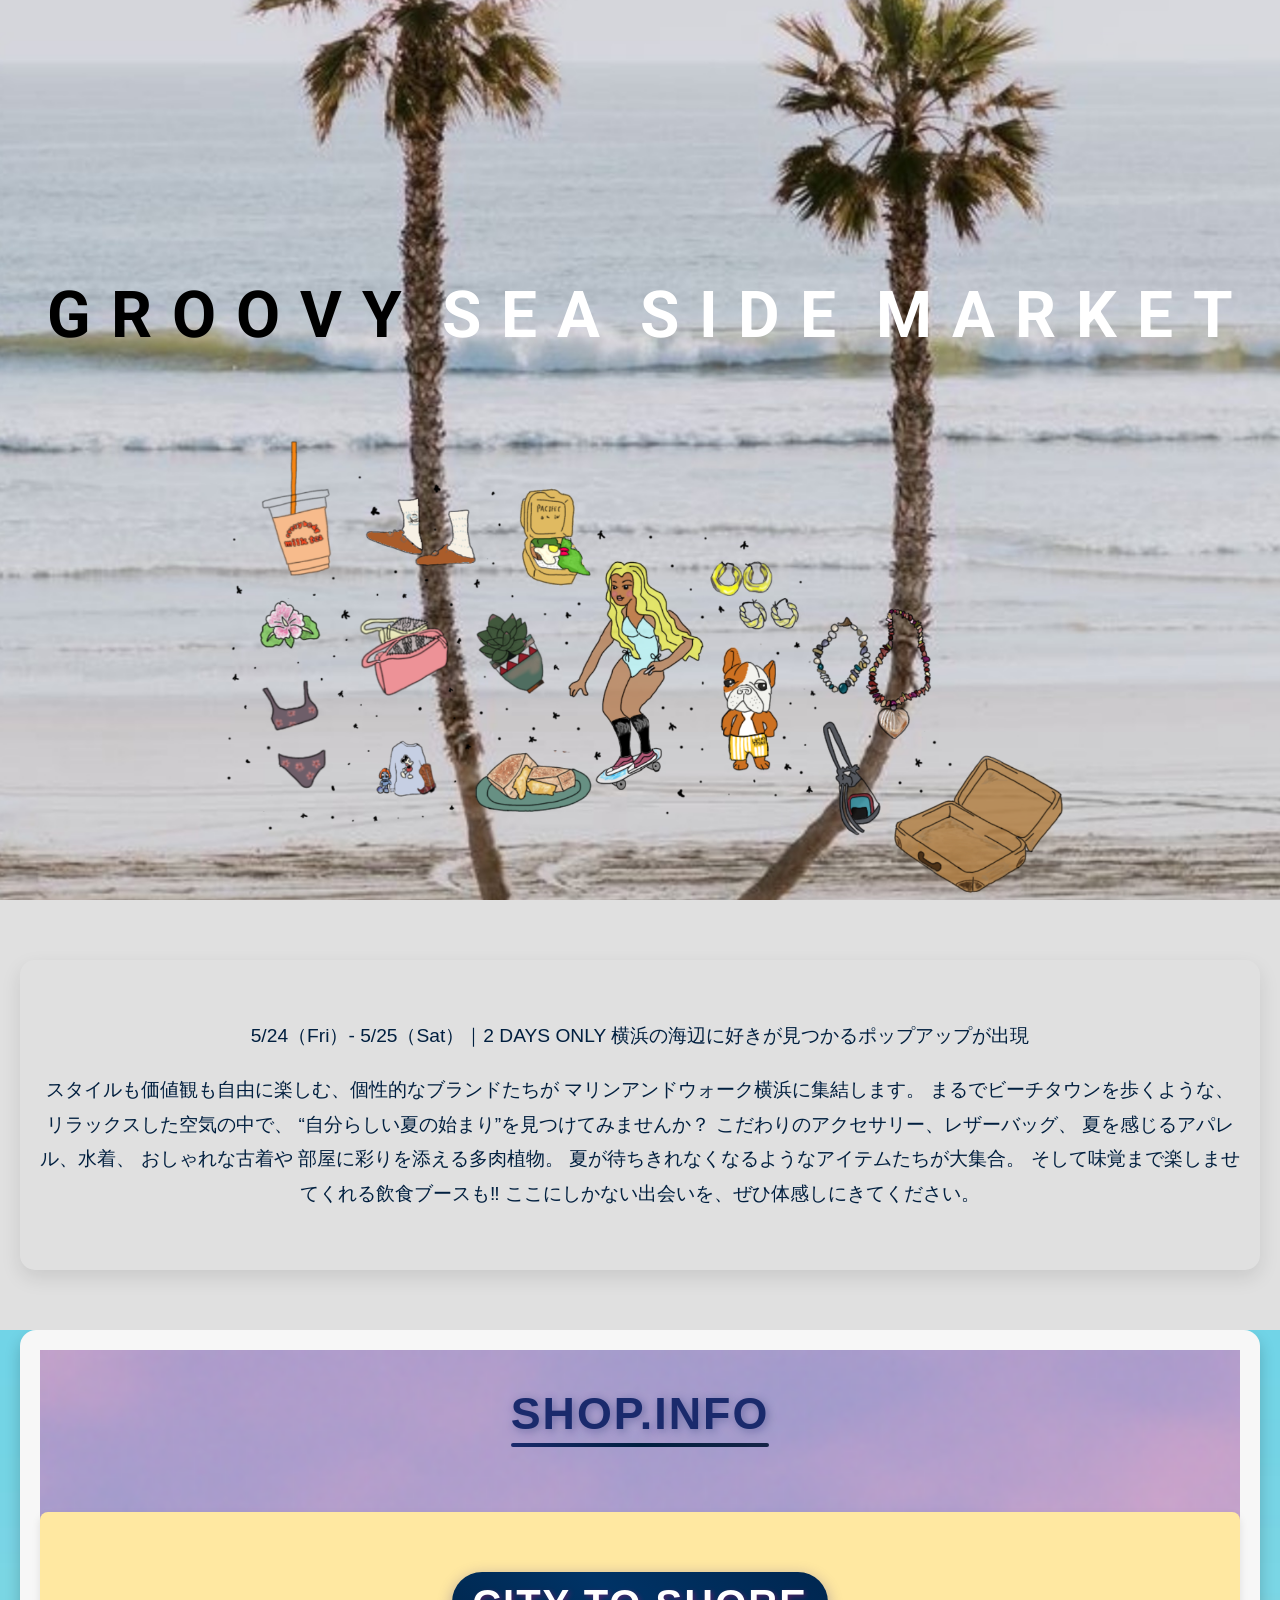
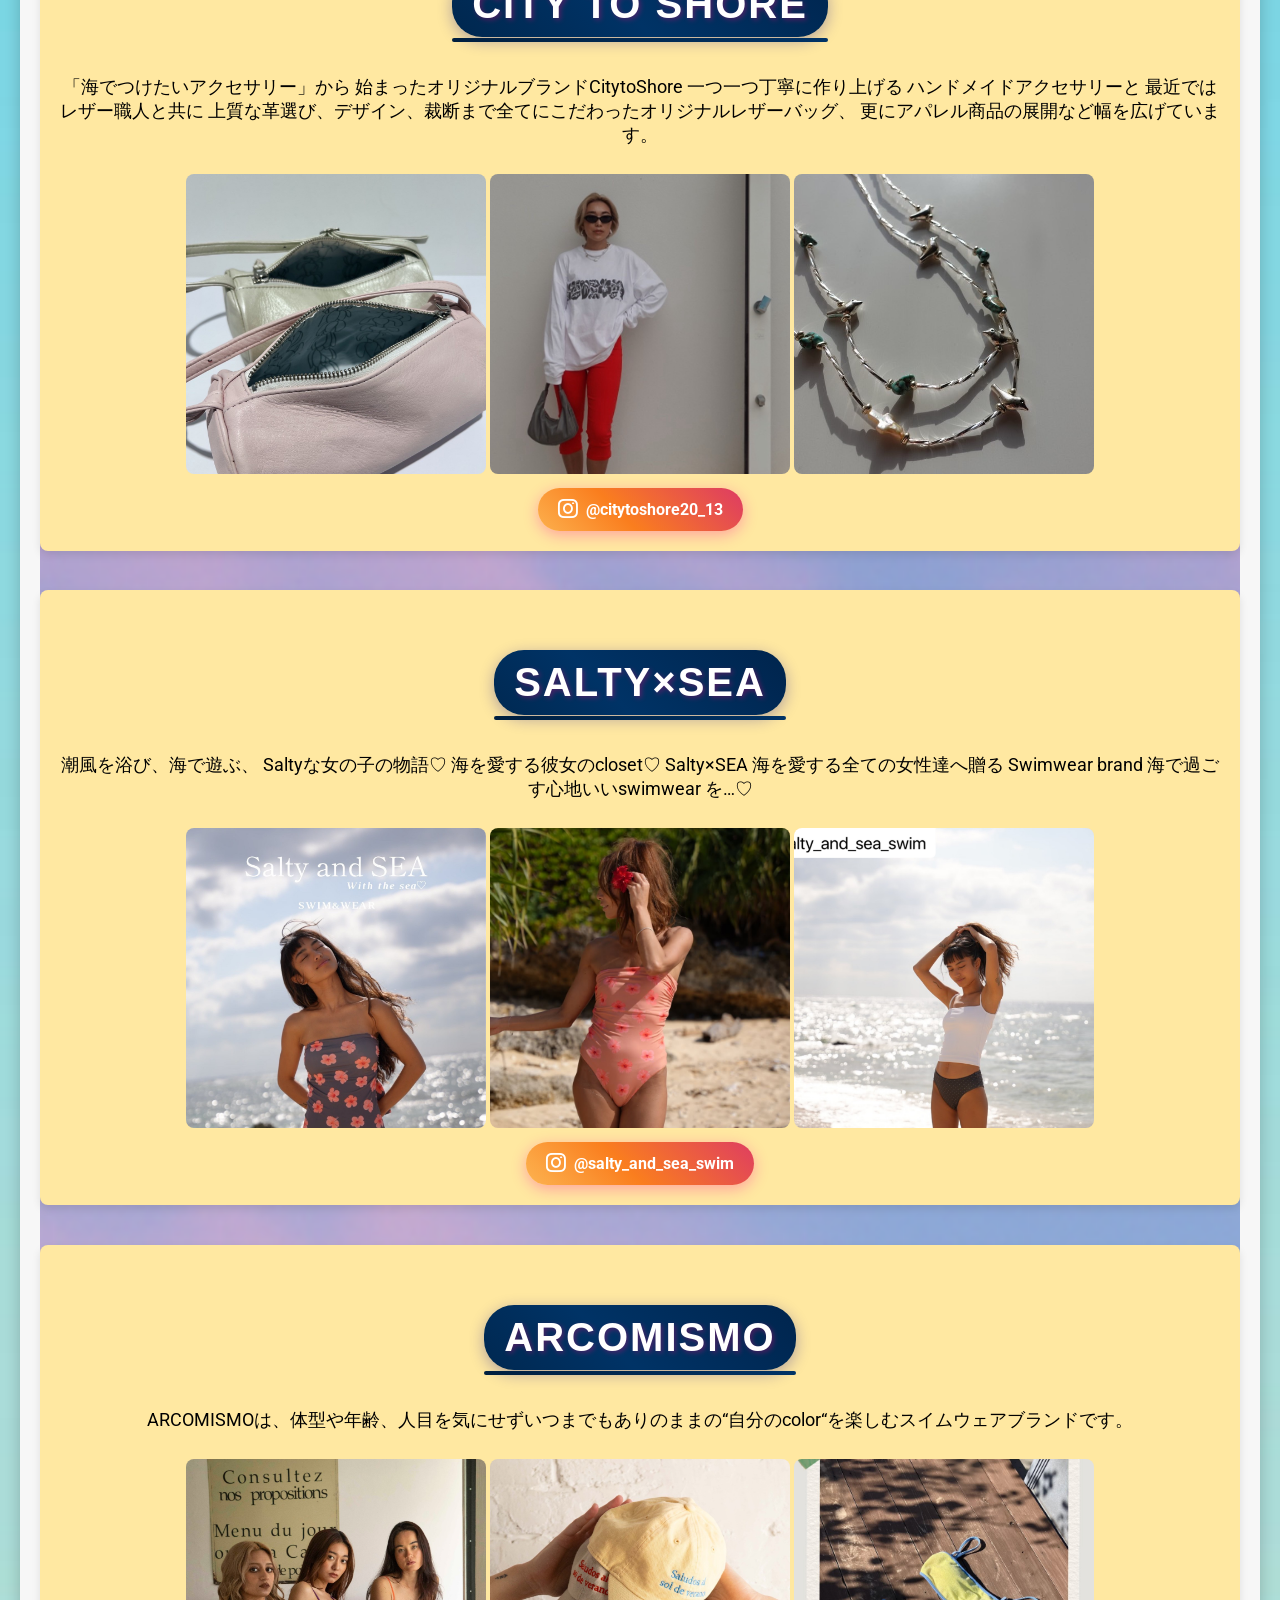
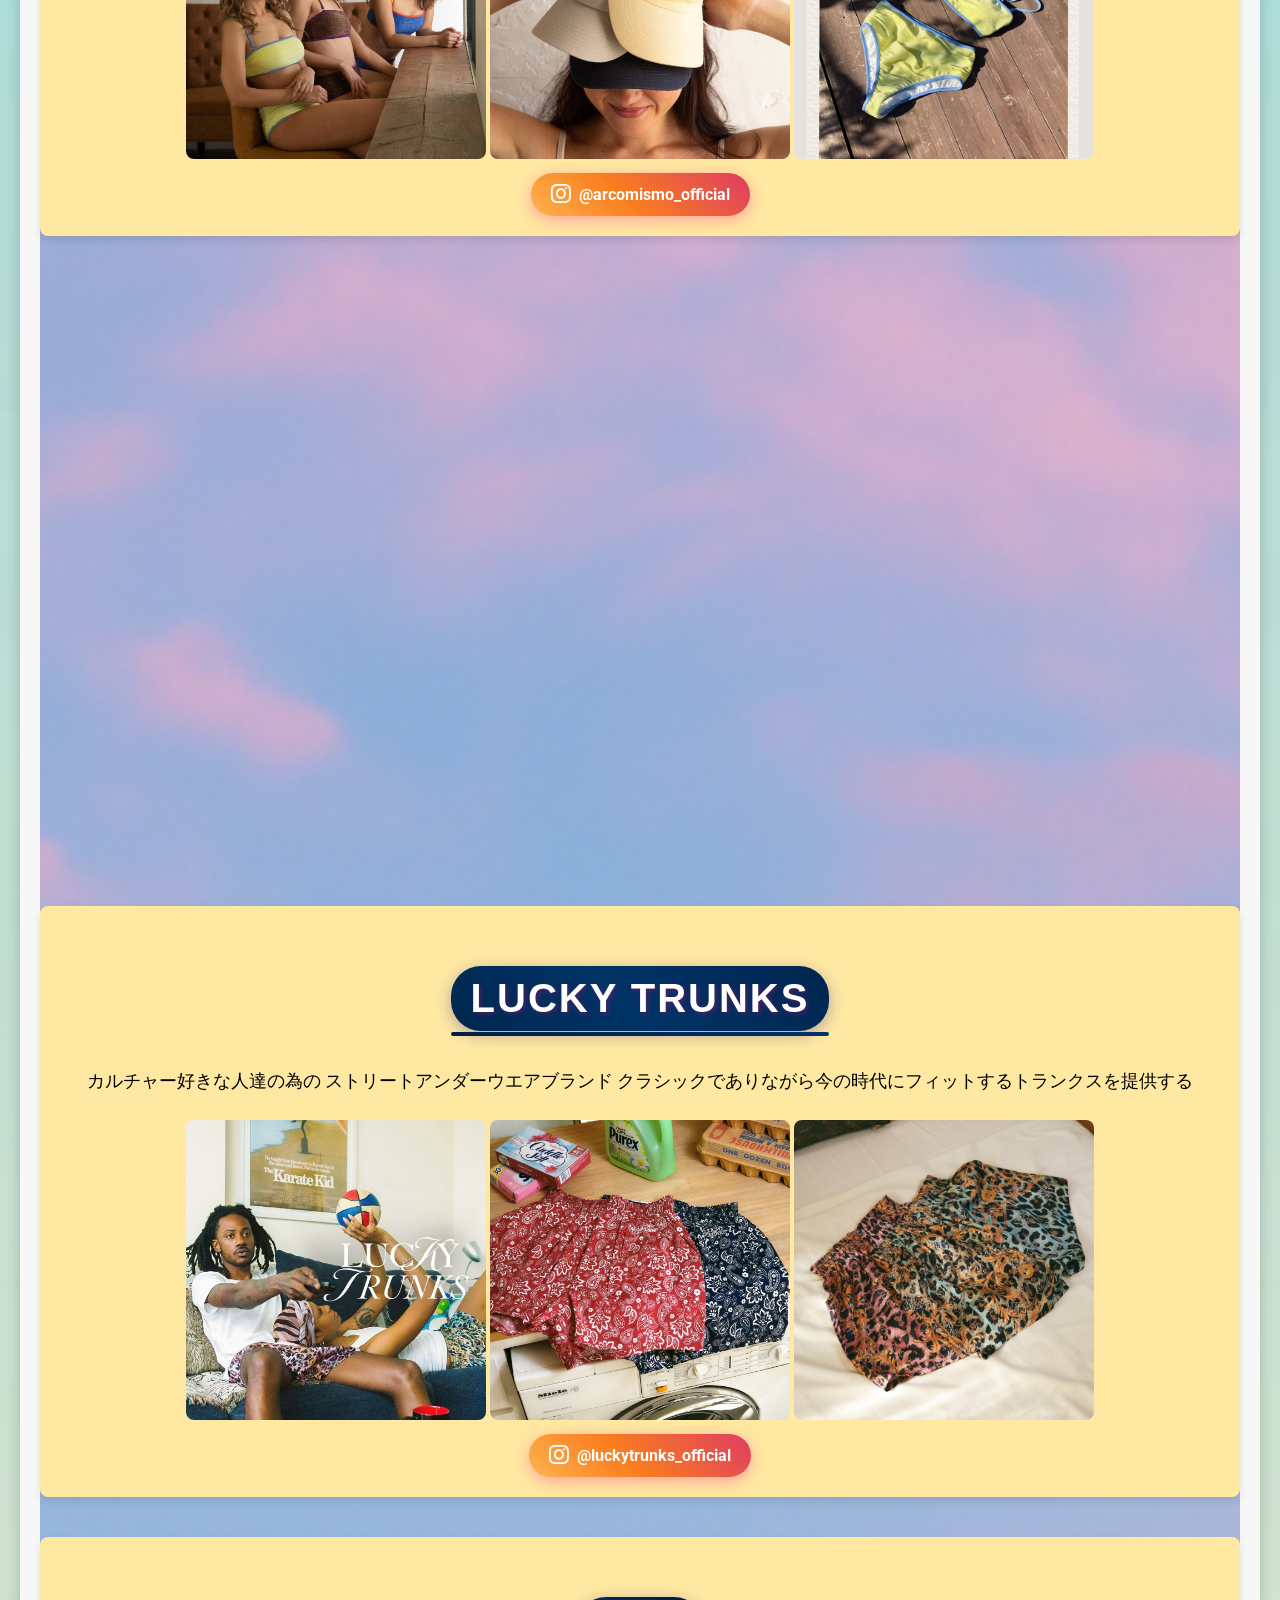
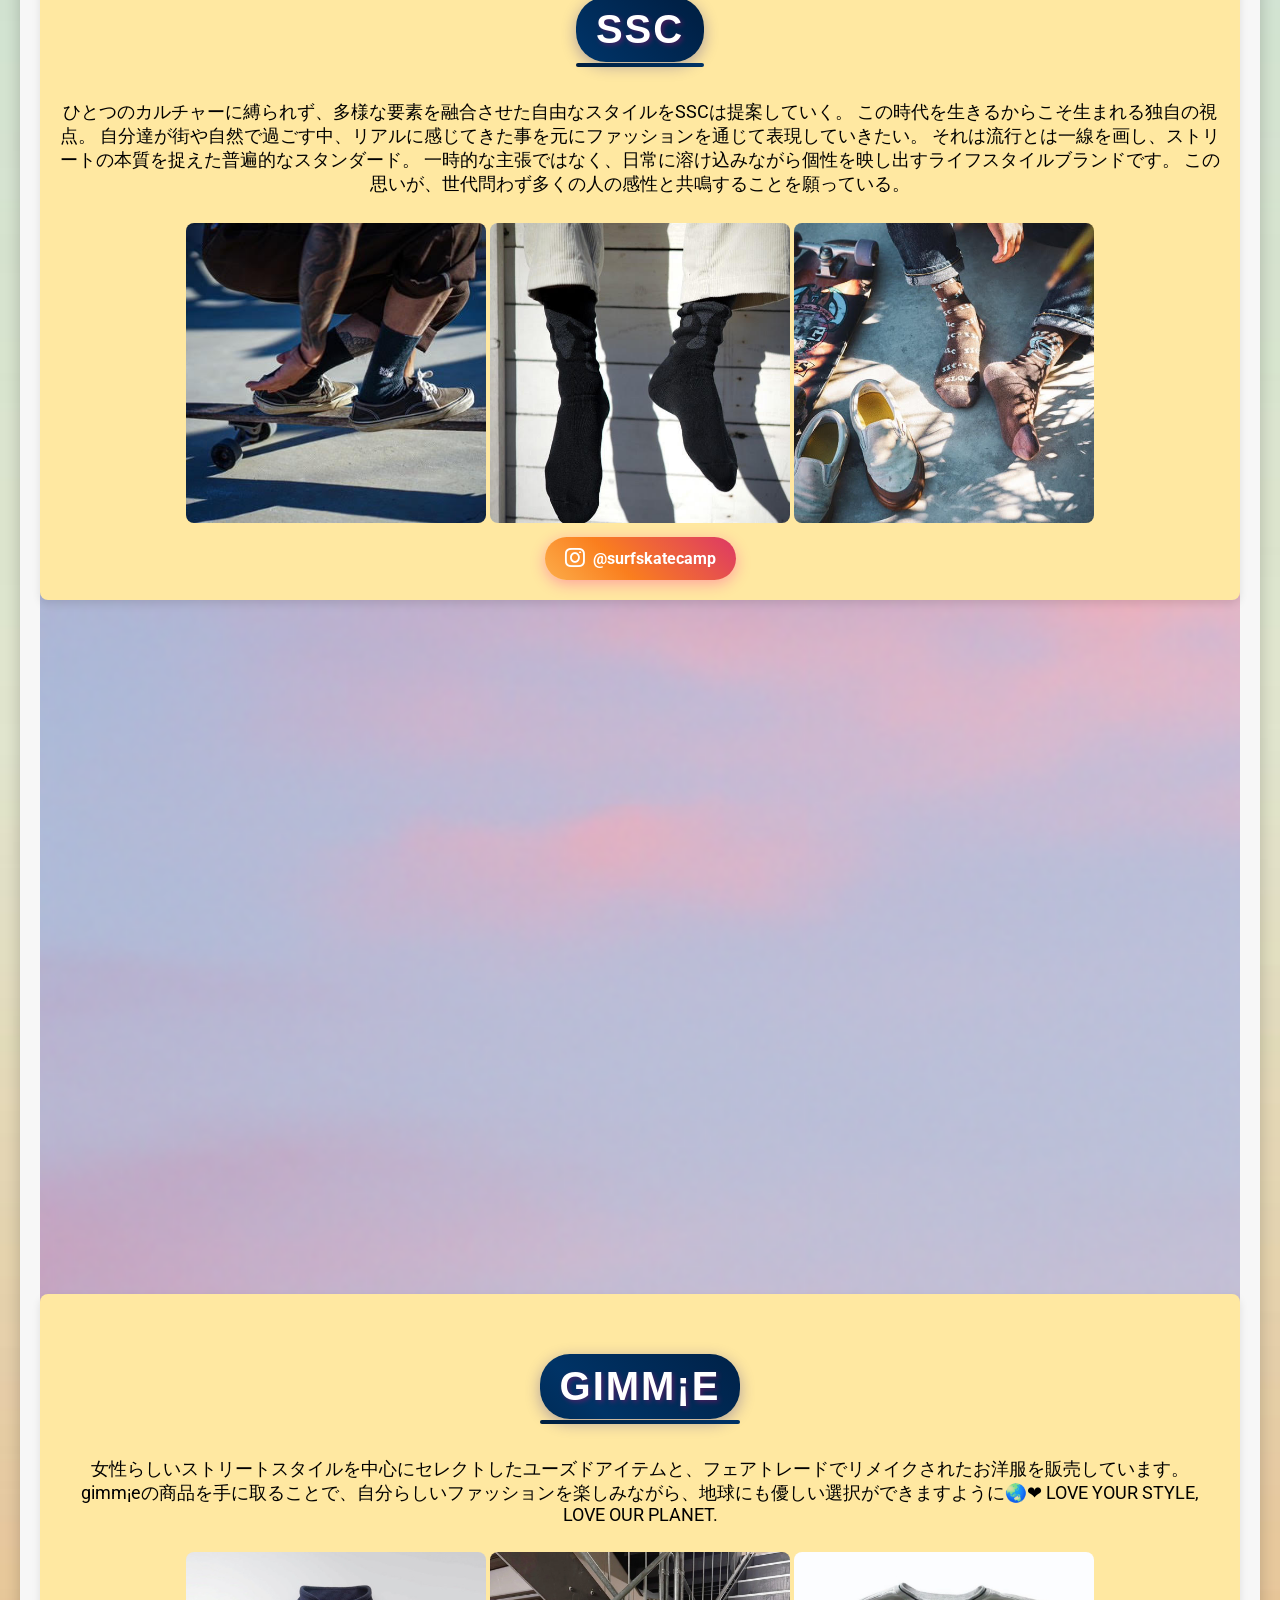
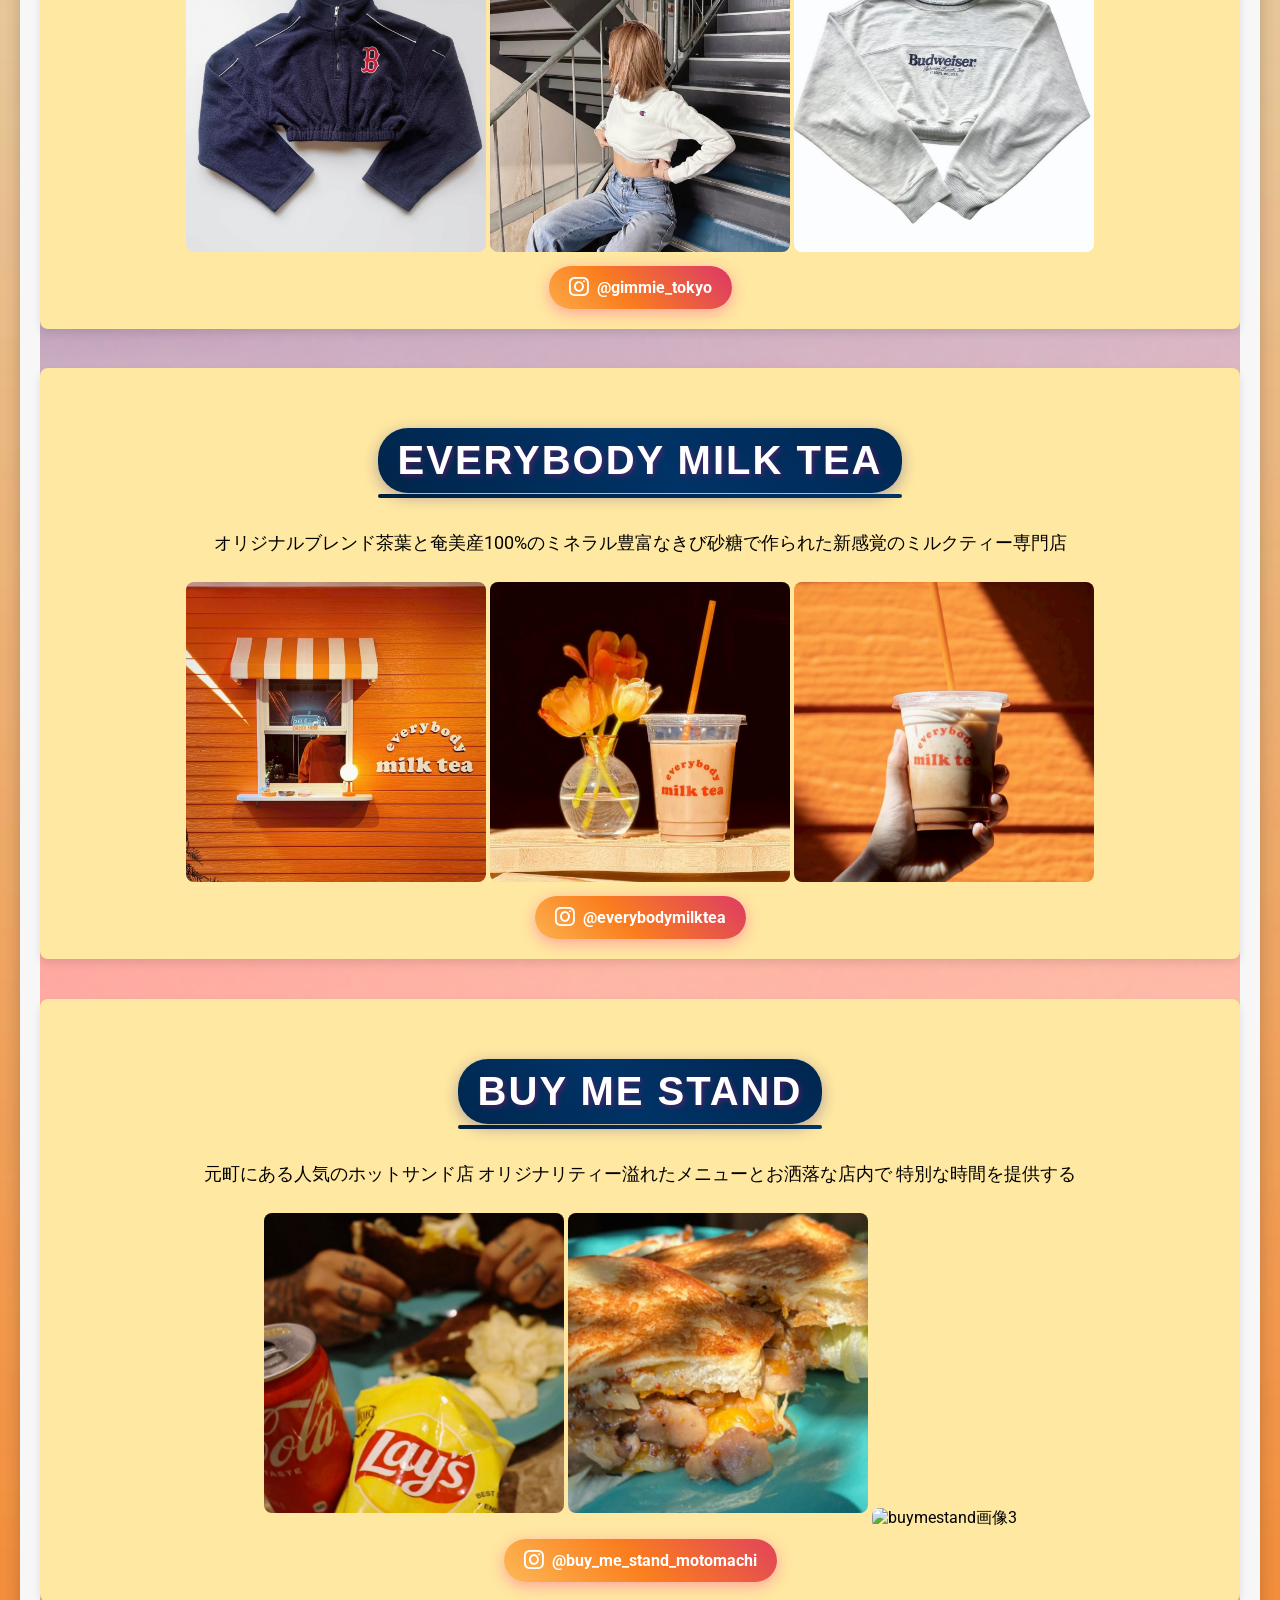
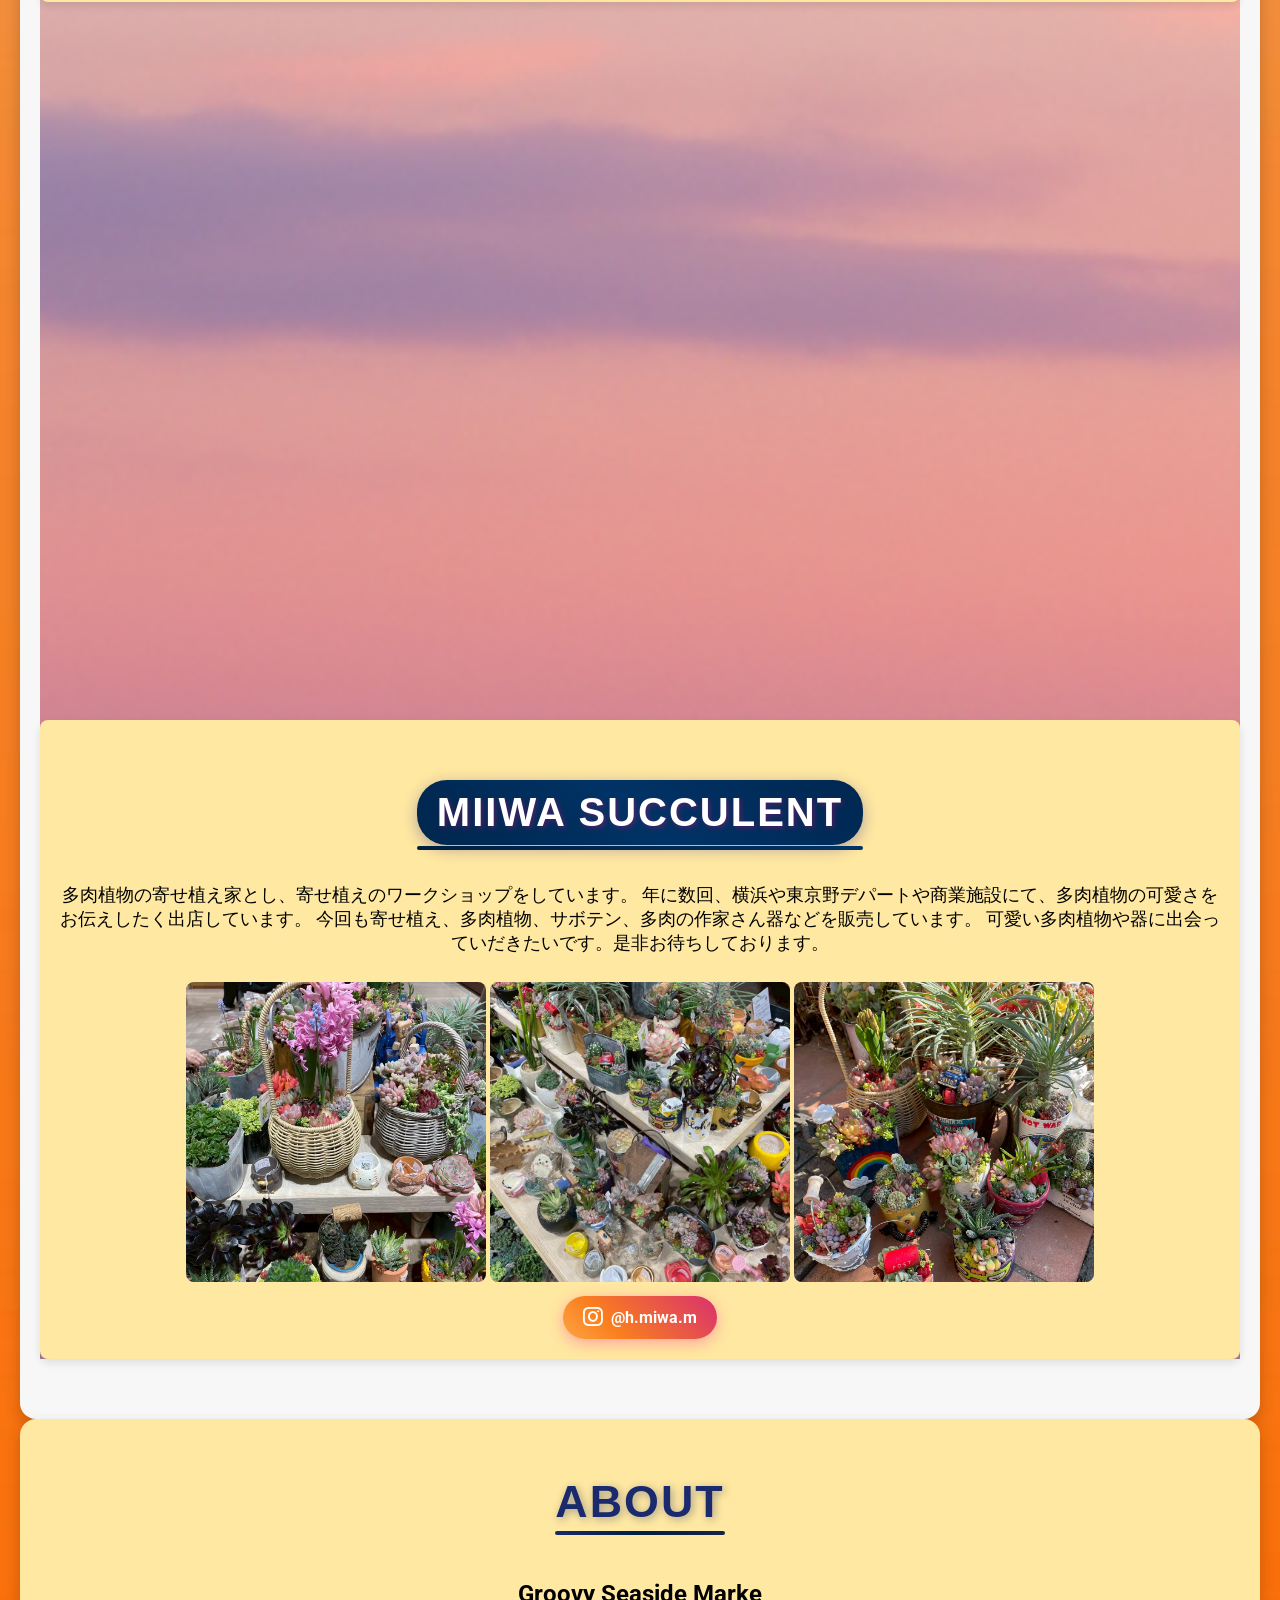
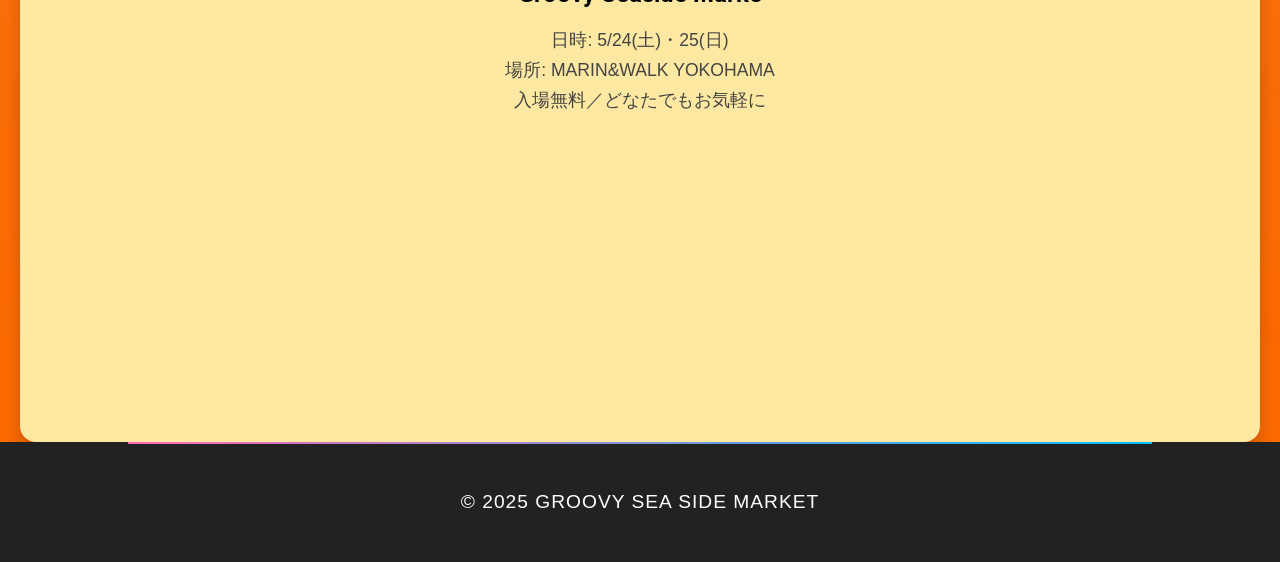
==== commit 8a066d8d: "Update index.html" ====
--- a/index.html
+++ b/index.html
@@ -4,7 +4,7 @@
 <head>
   <meta charset="UTF-8">
   <meta name="viewport" content="width=device-width, initial-scale=1.0">
-  <title>MARINE & WALK YOKOHAMA フリーマーケット｜海辺のライフスタイルを楽しむイベント</title>
+  <title>GROOVY SEA SIDE MARKET | 横浜で見つかる夏のポップアップイベント | MARINE & WALK YOKOHAMA｜海辺のライフスタイルを楽しむイベント</title>
   <meta name="description"
     content="MARINE & WALK YOKOHAMAで開催されるフリーマーケット。海辺のライフスタイルをテーマにしたアパレル・雑貨・フードが揃う限定イベント。ショップ情報も紹介しています。">
 
--- a/style.css
+++ b/style.css
@@ -76,9 +76,18 @@
   text-shadow: none;
 }
 
+.break-mobile {
+  display: none;
+}
+
+
 @media (max-width: 768px) {
   .eventinfo-text p {
     font-size: 1rem;
+  }
+
+  .break-mobile {
+    display: inline;
   }
 }
 
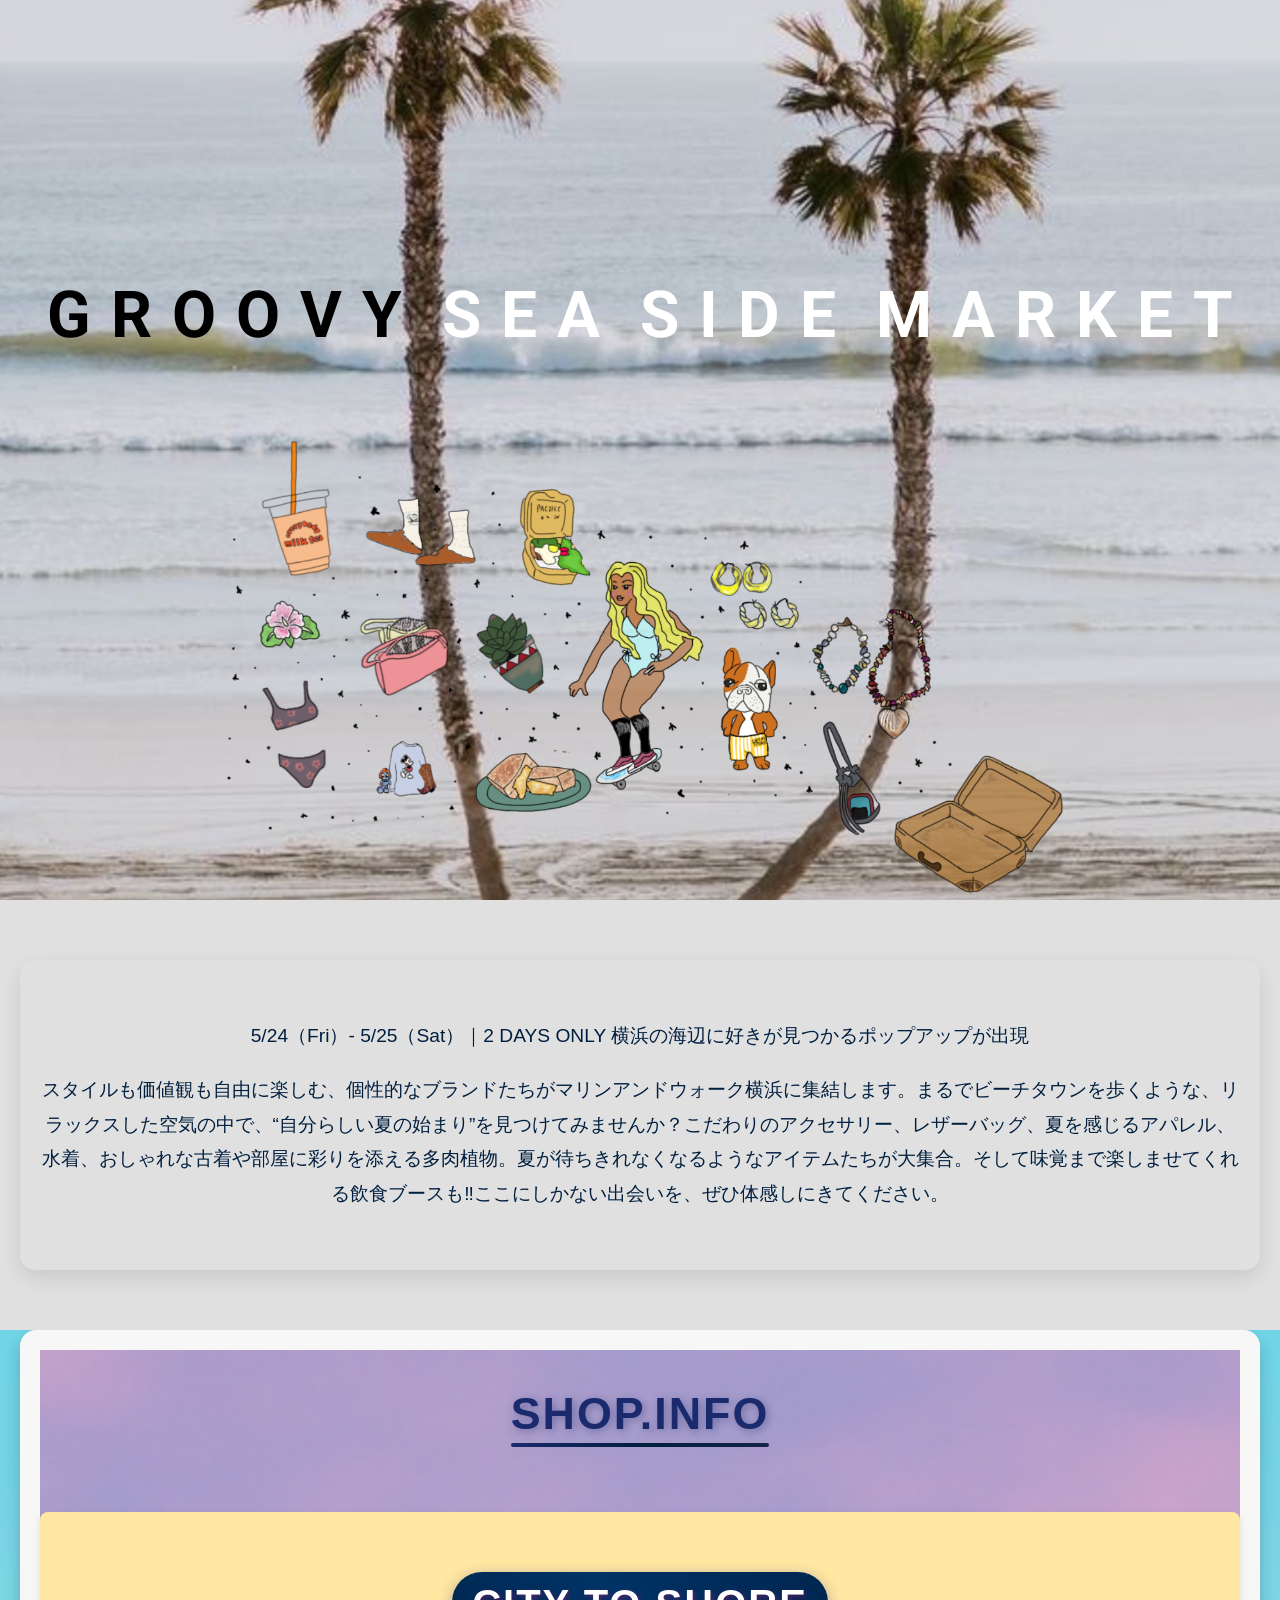
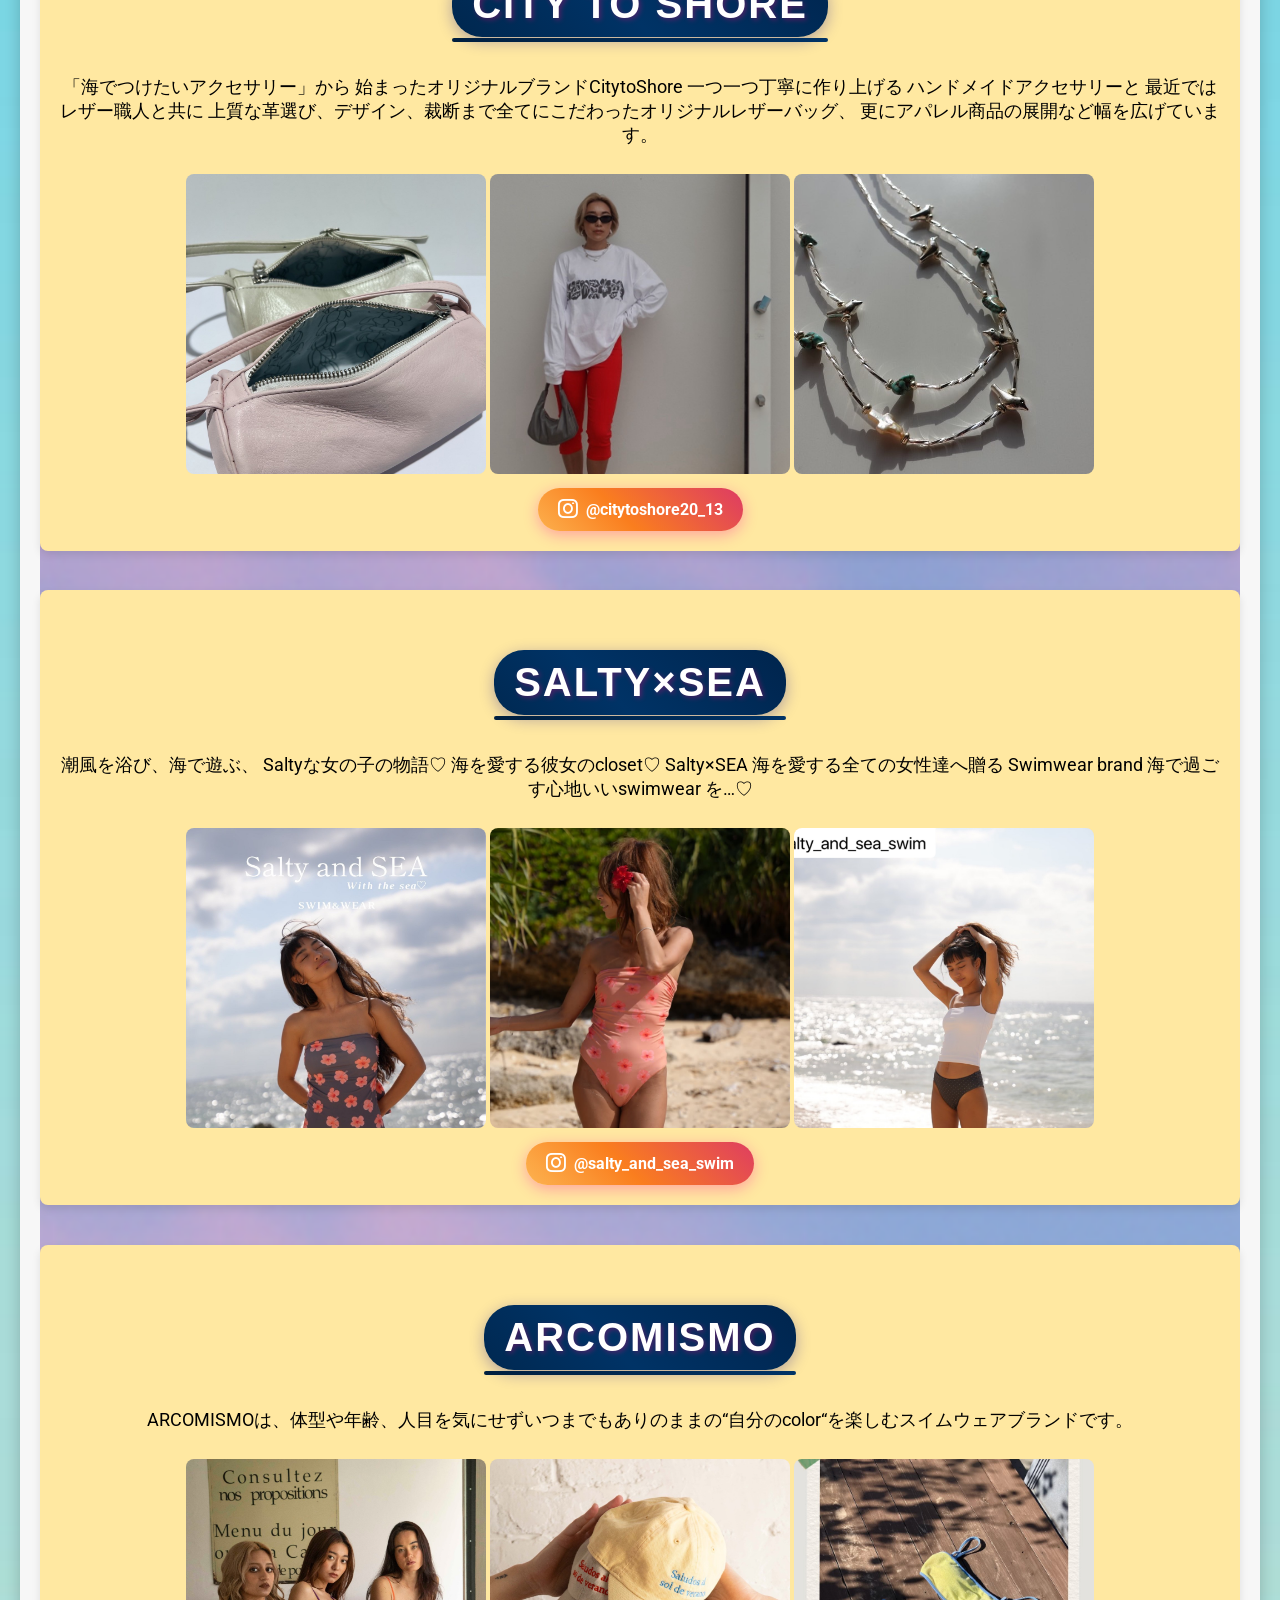
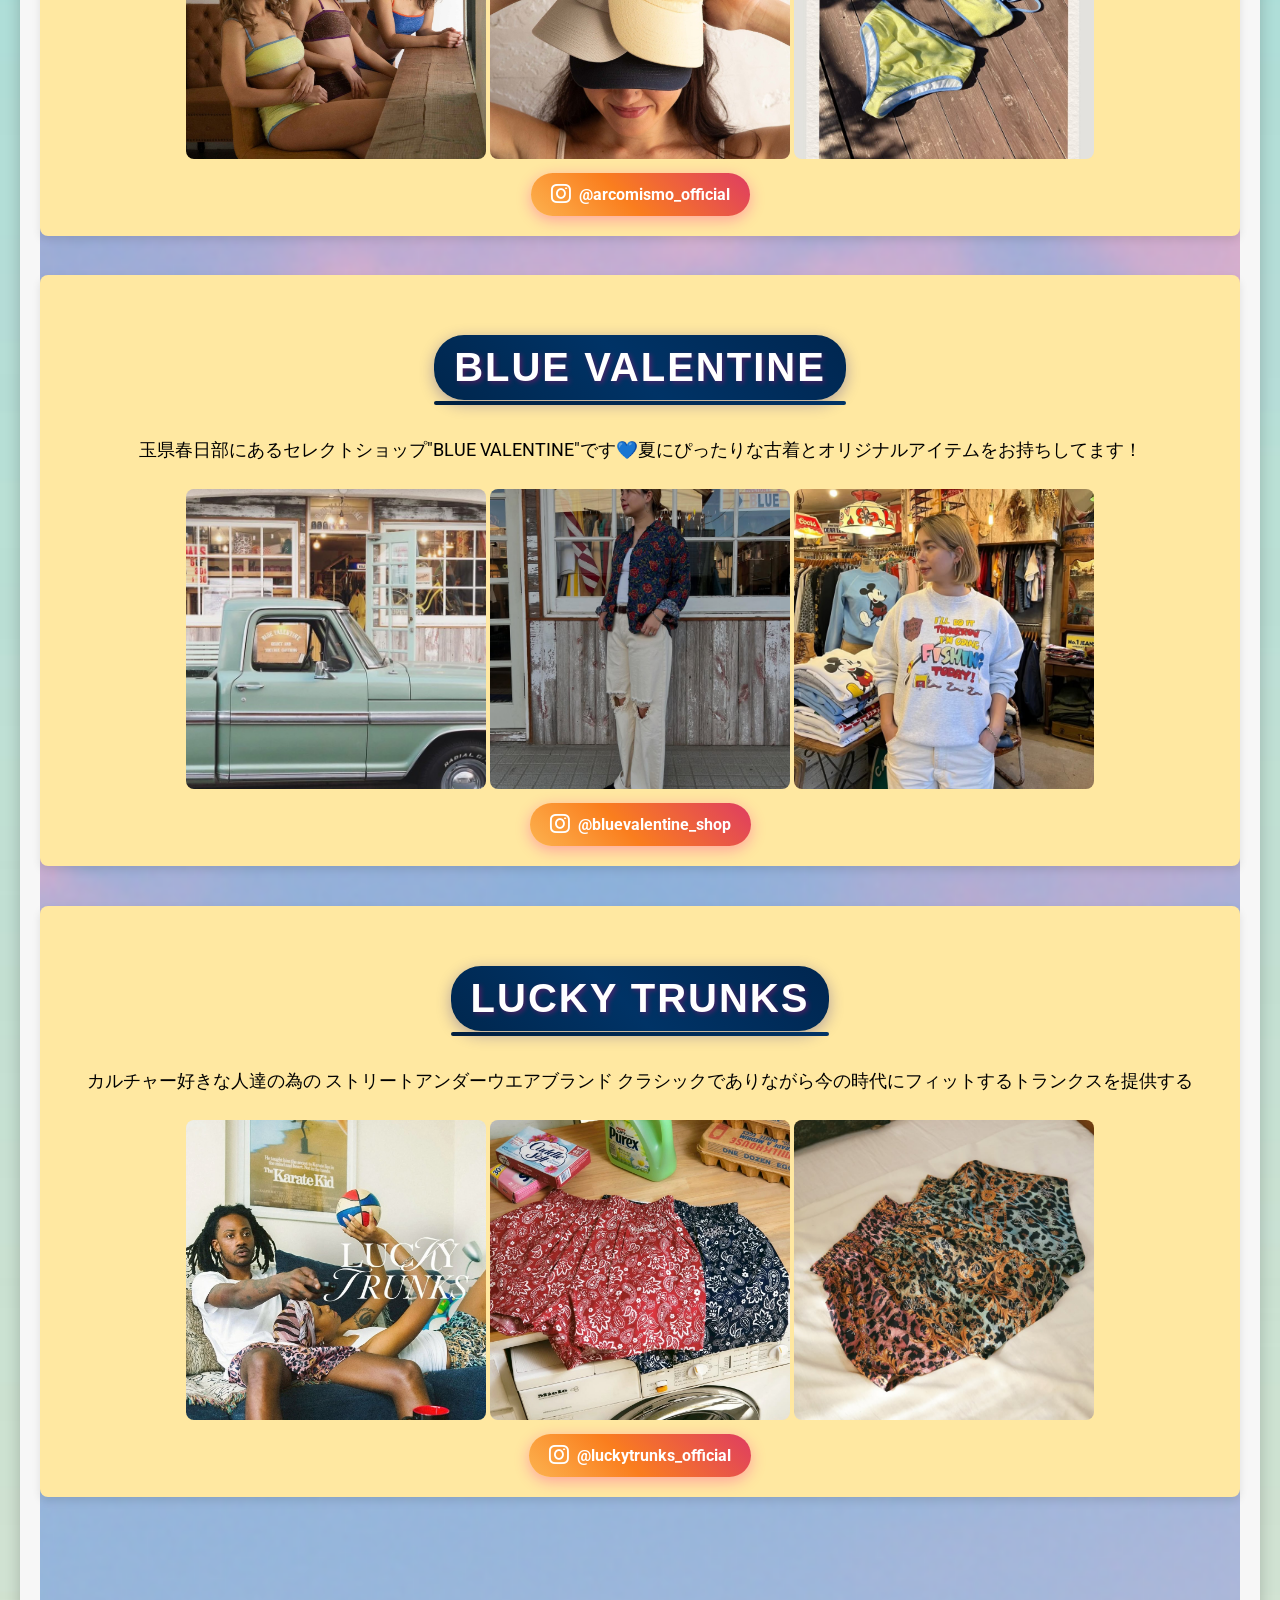
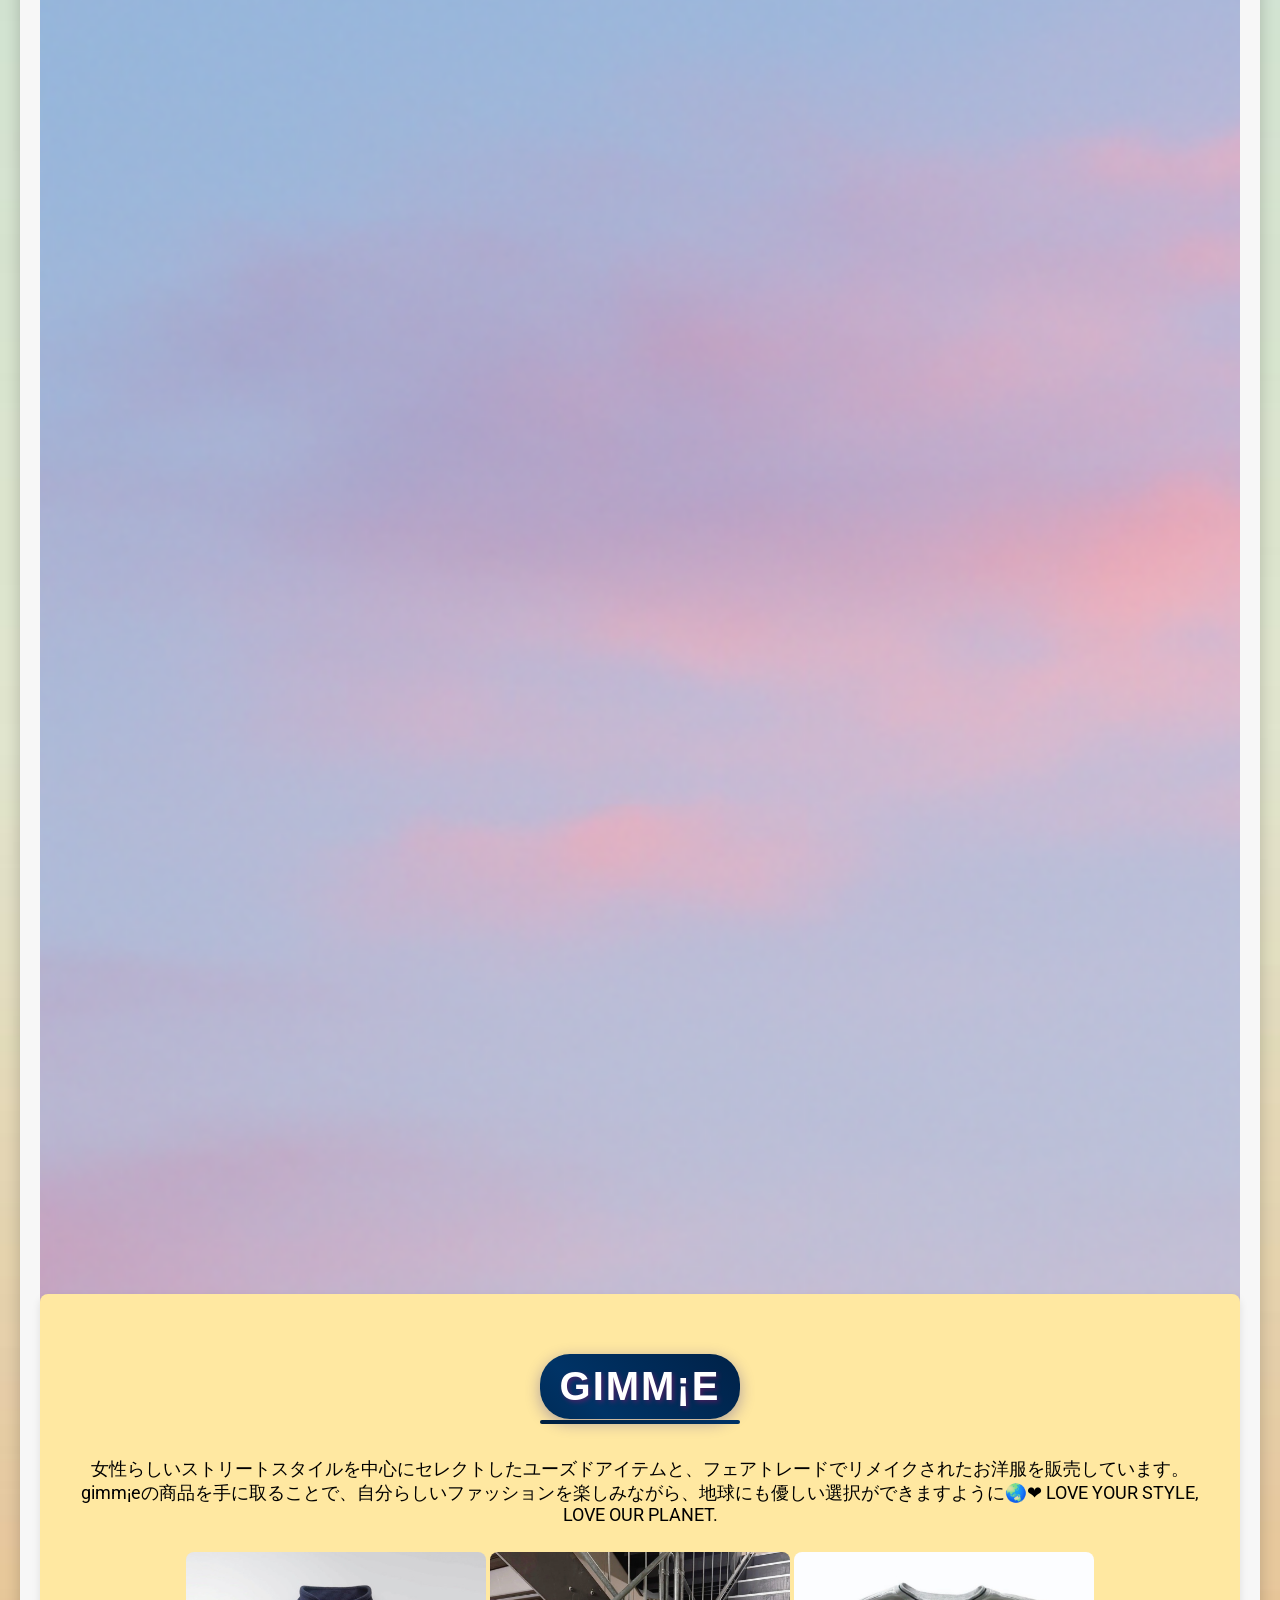
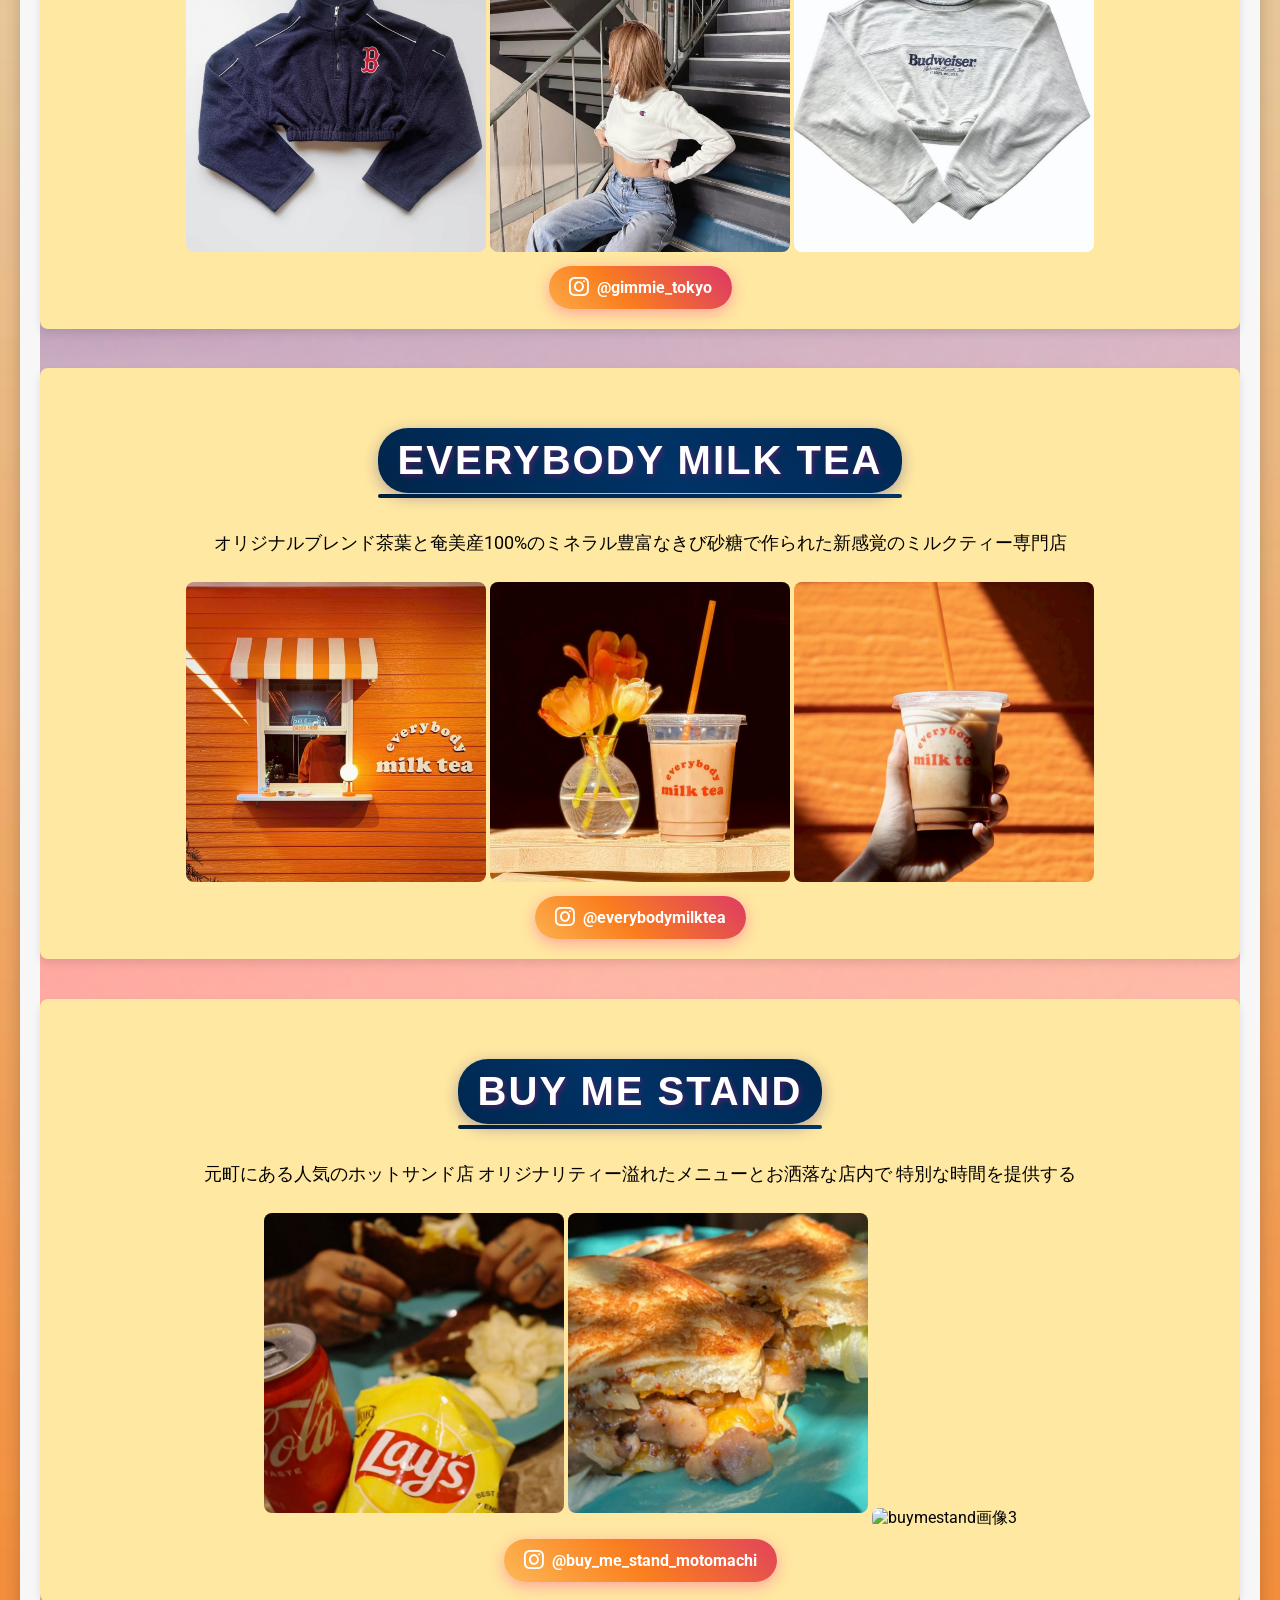
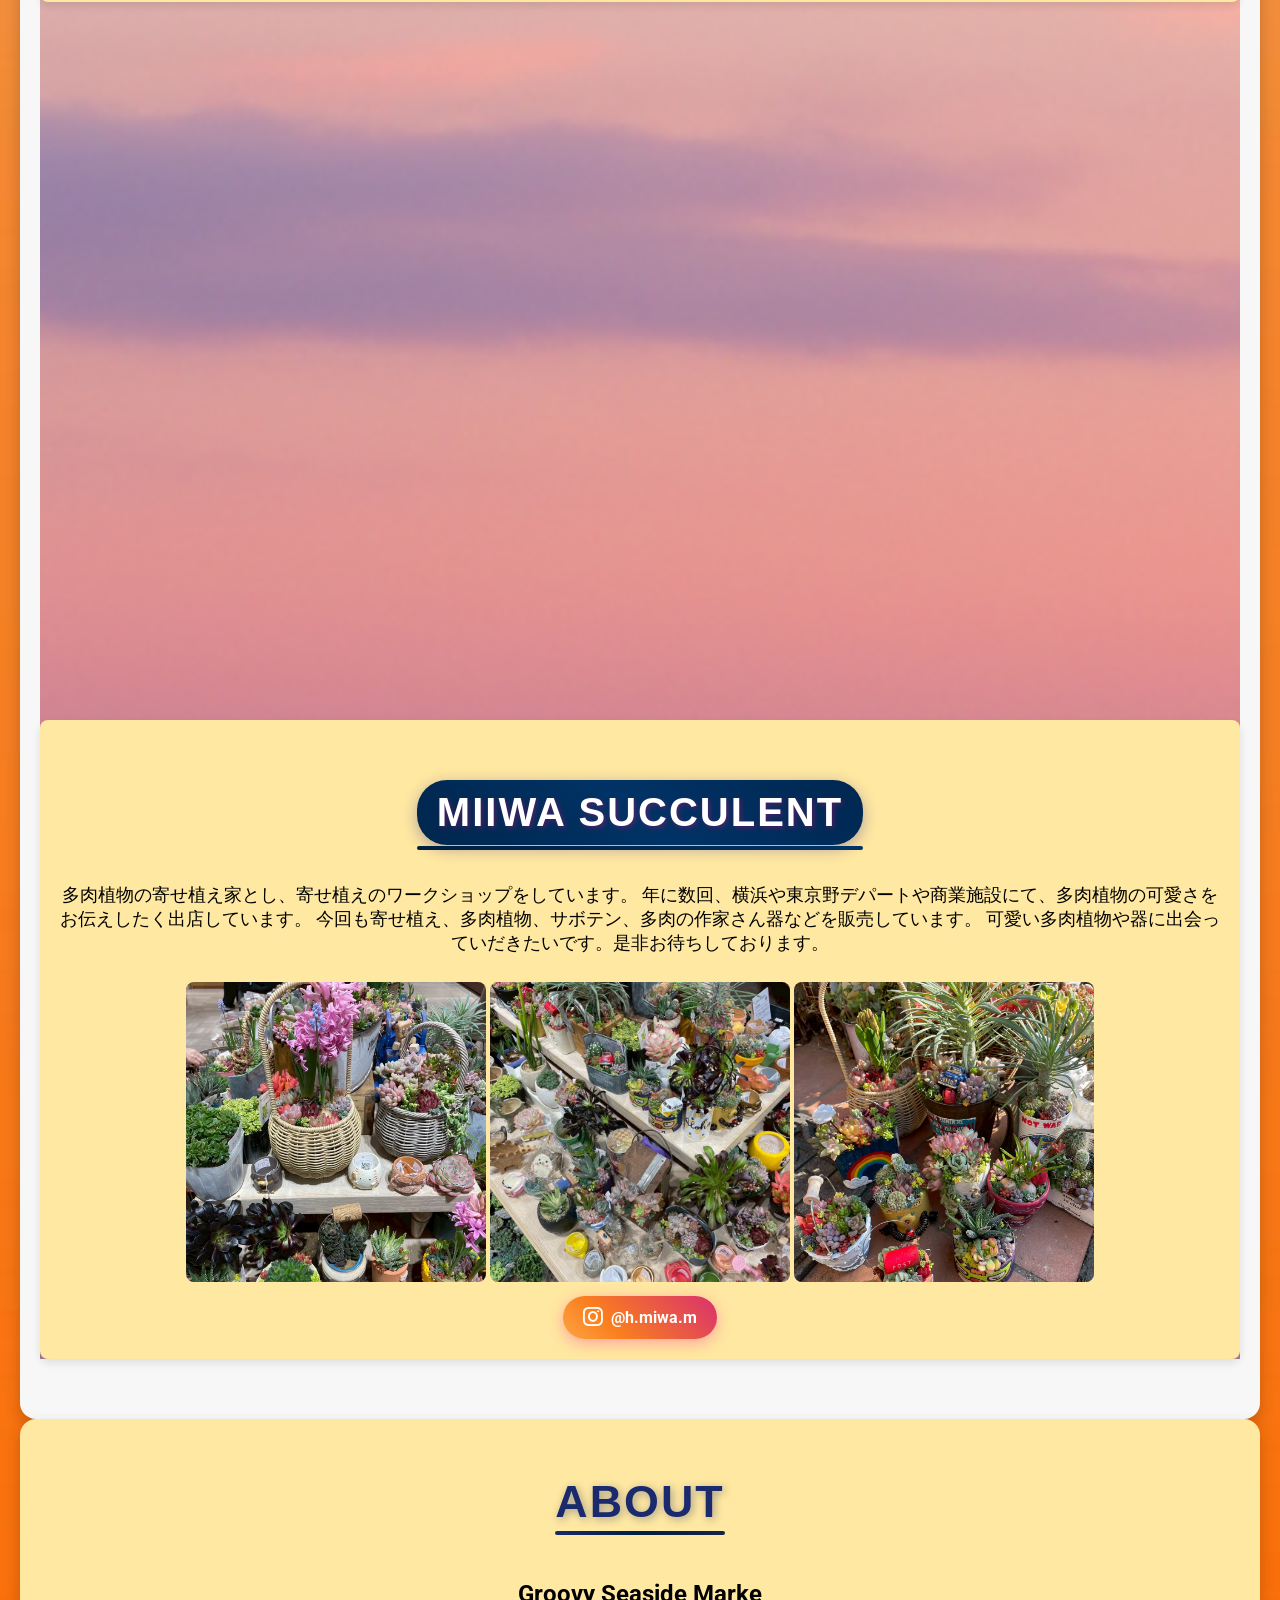
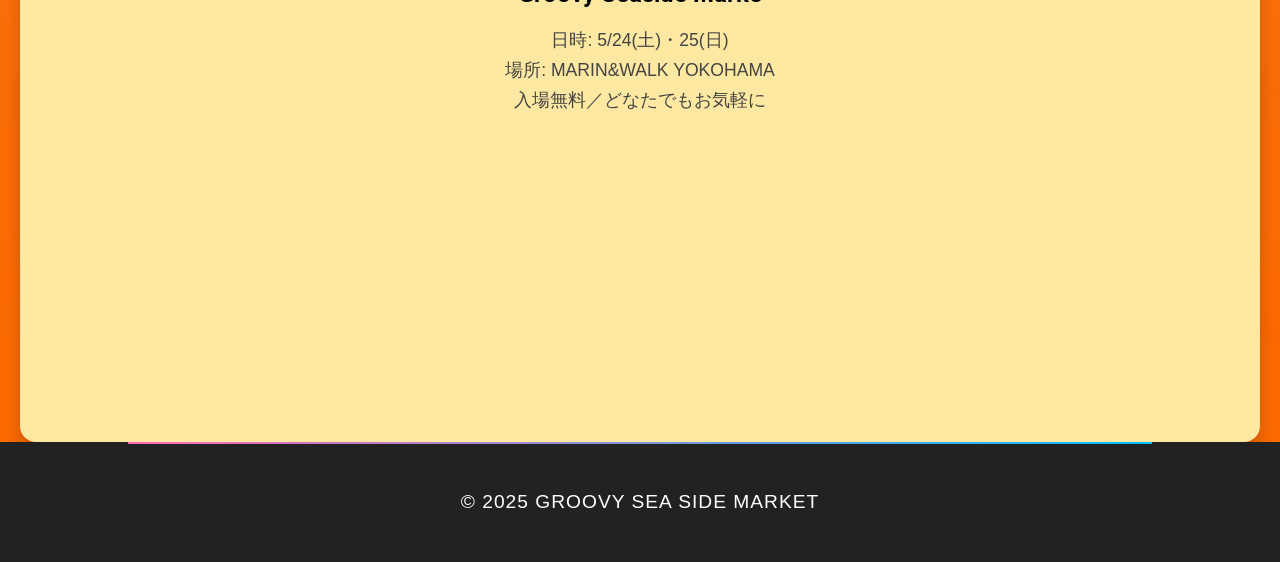
==== commit 6750b93a: "Update index.html" ====
--- a/index.html
+++ b/index.html
@@ -4,7 +4,7 @@
 <head>
   <meta charset="UTF-8">
   <meta name="viewport" content="width=device-width, initial-scale=1.0">
-  <title>GROOVY SEA SIDE MARKET | 横浜で見つかる夏のポップアップイベント | MARINE & WALK YOKOHAMA｜海辺のライフスタイルを楽しむイベント</title>
+  <title>MARINE & WALK YOKOHAMA フリーマーケット｜海辺のライフスタイルを楽しむイベント</title>
   <meta name="description"
     content="MARINE & WALK YOKOHAMAで開催されるフリーマーケット。海辺のライフスタイルをテーマにしたアパレル・雑貨・フードが揃う限定イベント。ショップ情報も紹介しています。">
 
@@ -101,7 +101,7 @@
     <div class="slide-image bottom-image"></div>
   </section>
 
-  <div class="bg-wrapper">
+  <!-- <div class="bg-wrapper">
     <section id="event-info">
       <div class="wave-image">
         <div class="eventinfo-text">
@@ -122,7 +122,21 @@
           
         </div>
       </div>
-    </section>
+    </section> -->
+
+    <div class="bg-wrapper">
+      <section id="event-info">
+        <div class="wave-image">
+          <div class="eventinfo-text">
+            <p><span class="event-title">5/24（Fri）- 5/25（Sat）｜2 DAYS ONLY</span> 横浜の海辺に好きが見つかるポップアップが出現</p>
+            <p>
+              スタイルも価値観も自由に楽しむ、個性的なブランドたちがマリンアンドウォーク横浜に集結します。まるでビーチタウンを歩くような、リラックスした空気の中で、“自分らしい夏の始まり”を見つけてみませんか？こだわりのアクセサリー、レザーバッグ、夏を感じるアパレル、水着、おしゃれな古着や部屋に彩りを添える多肉植物。夏が待ちきれなくなるようなアイテムたちが大集合。そして味覚まで楽しませてくれる飲食ブースも‼ここにしかない出会いを、ぜひ体感しにきてください。
+            </p>
+            
+          </div>
+        </div>
+      </section>
+  
 
     <!-- 参加ショップ一覧 -->
 
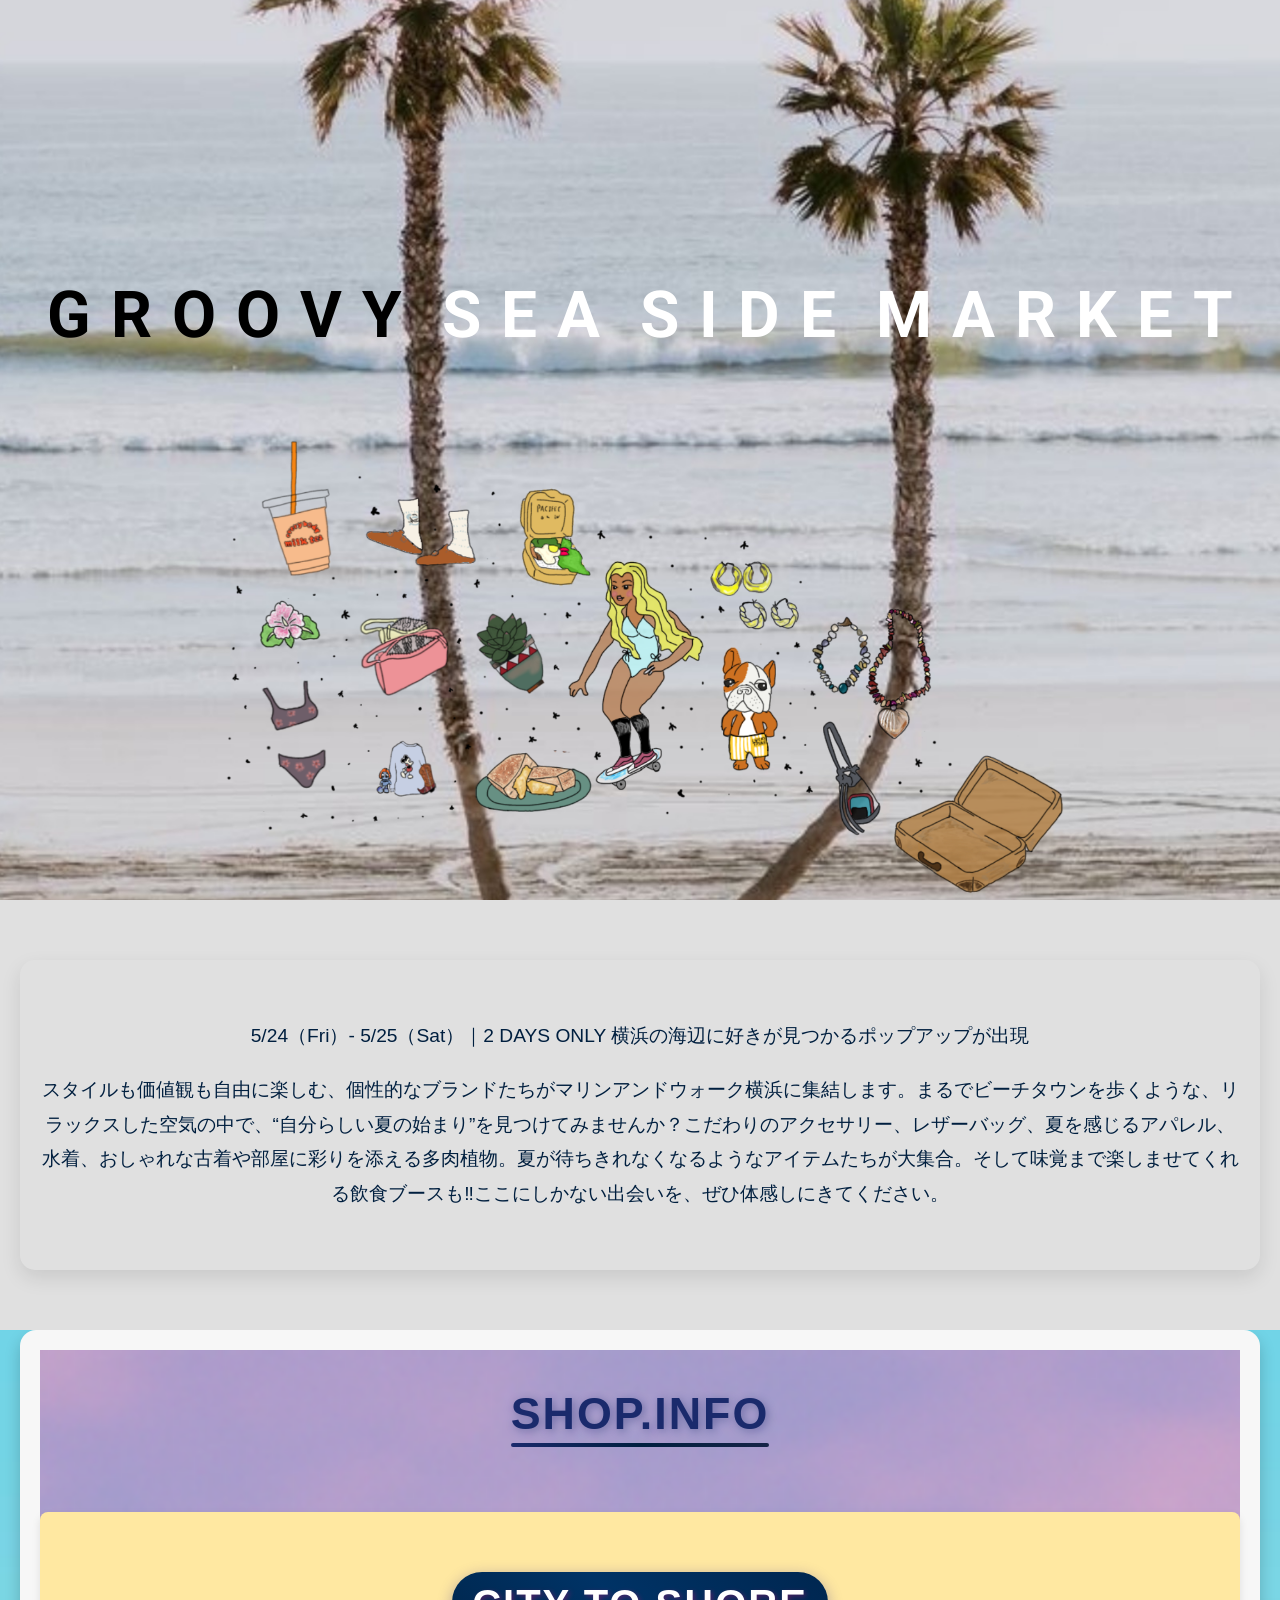
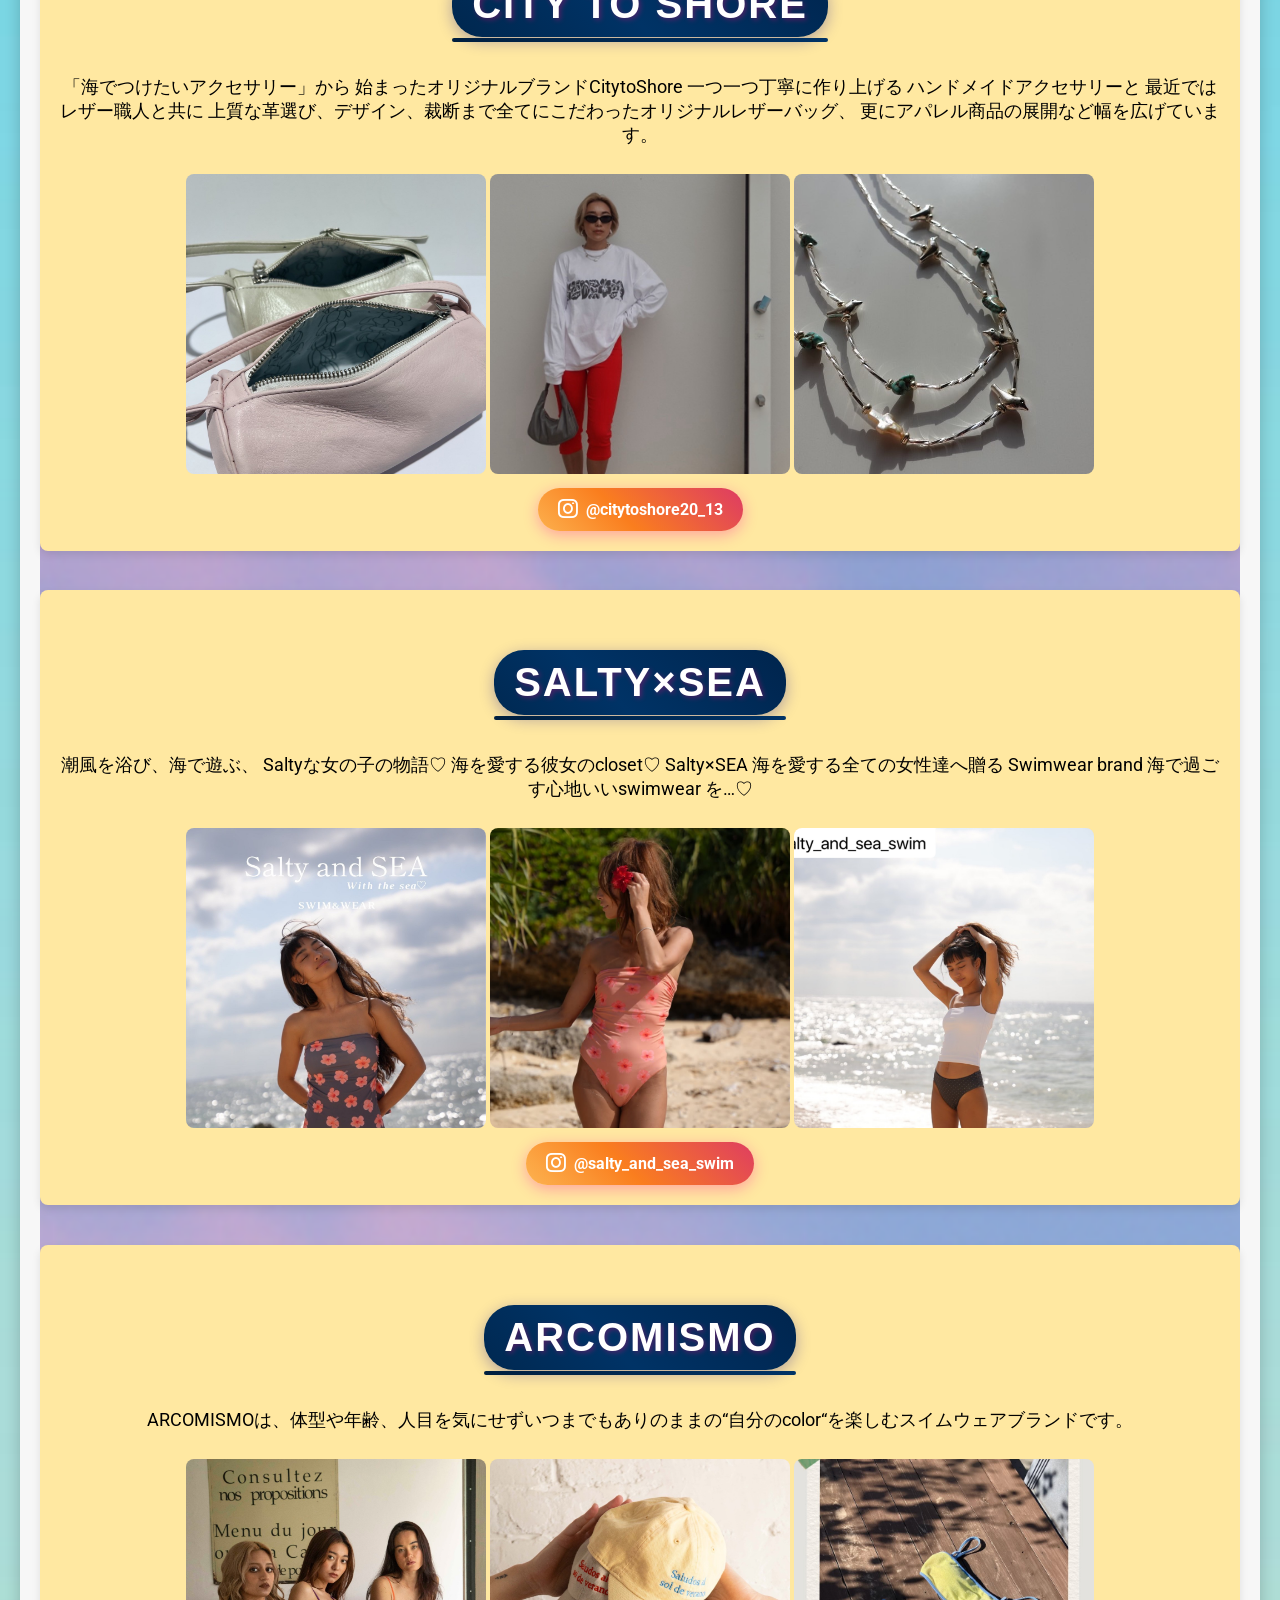
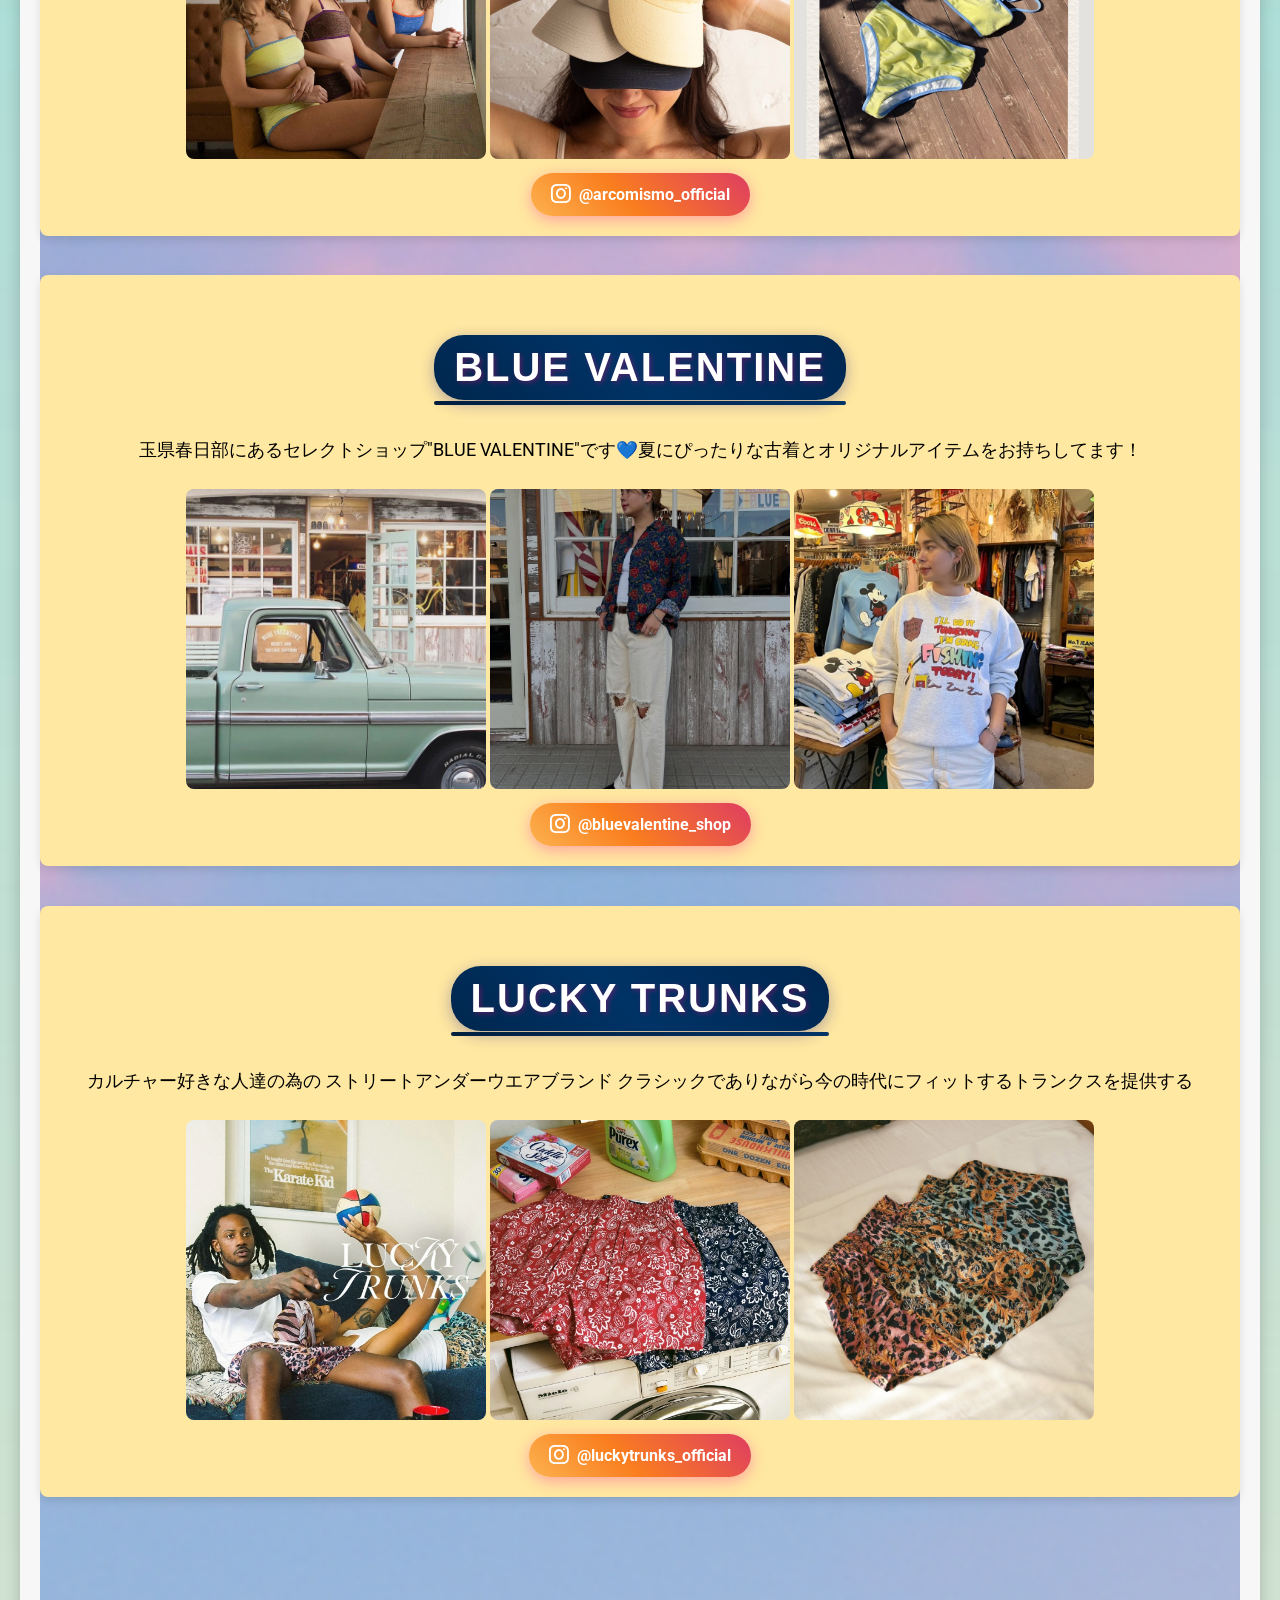
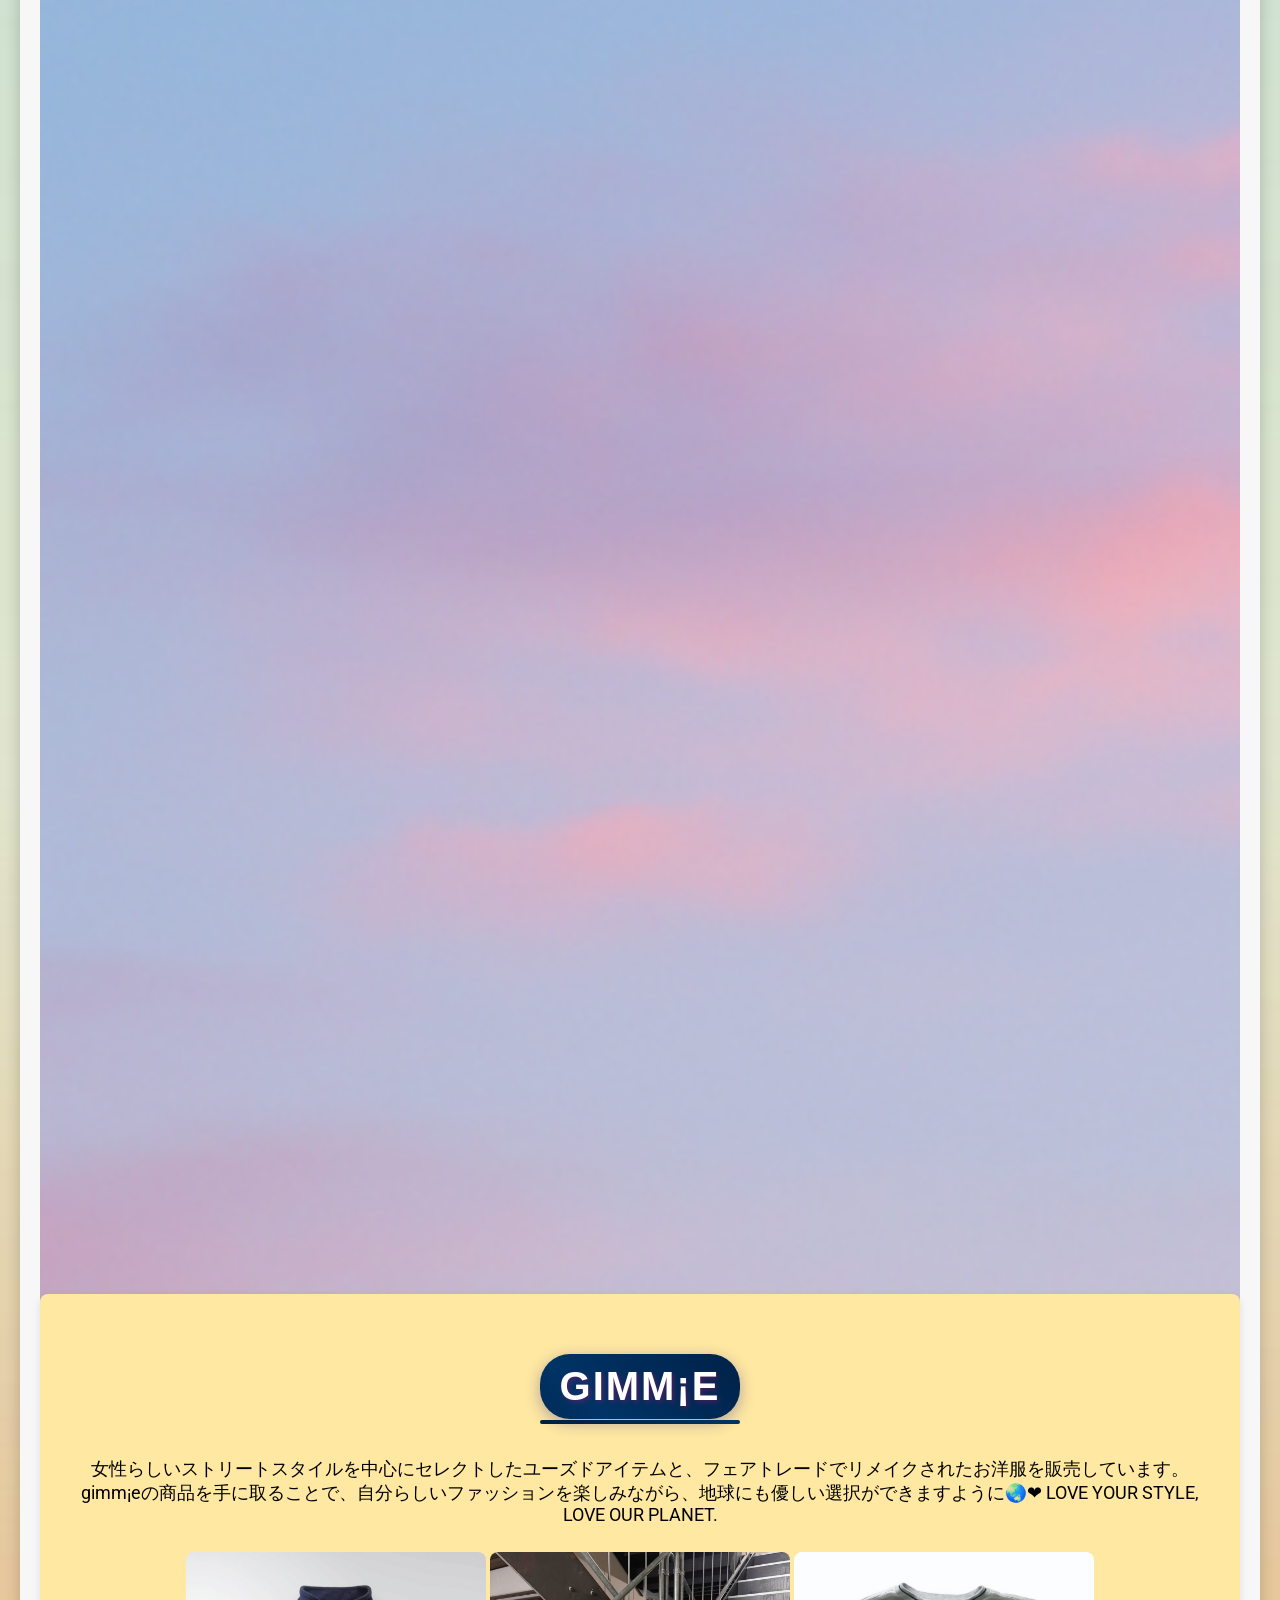
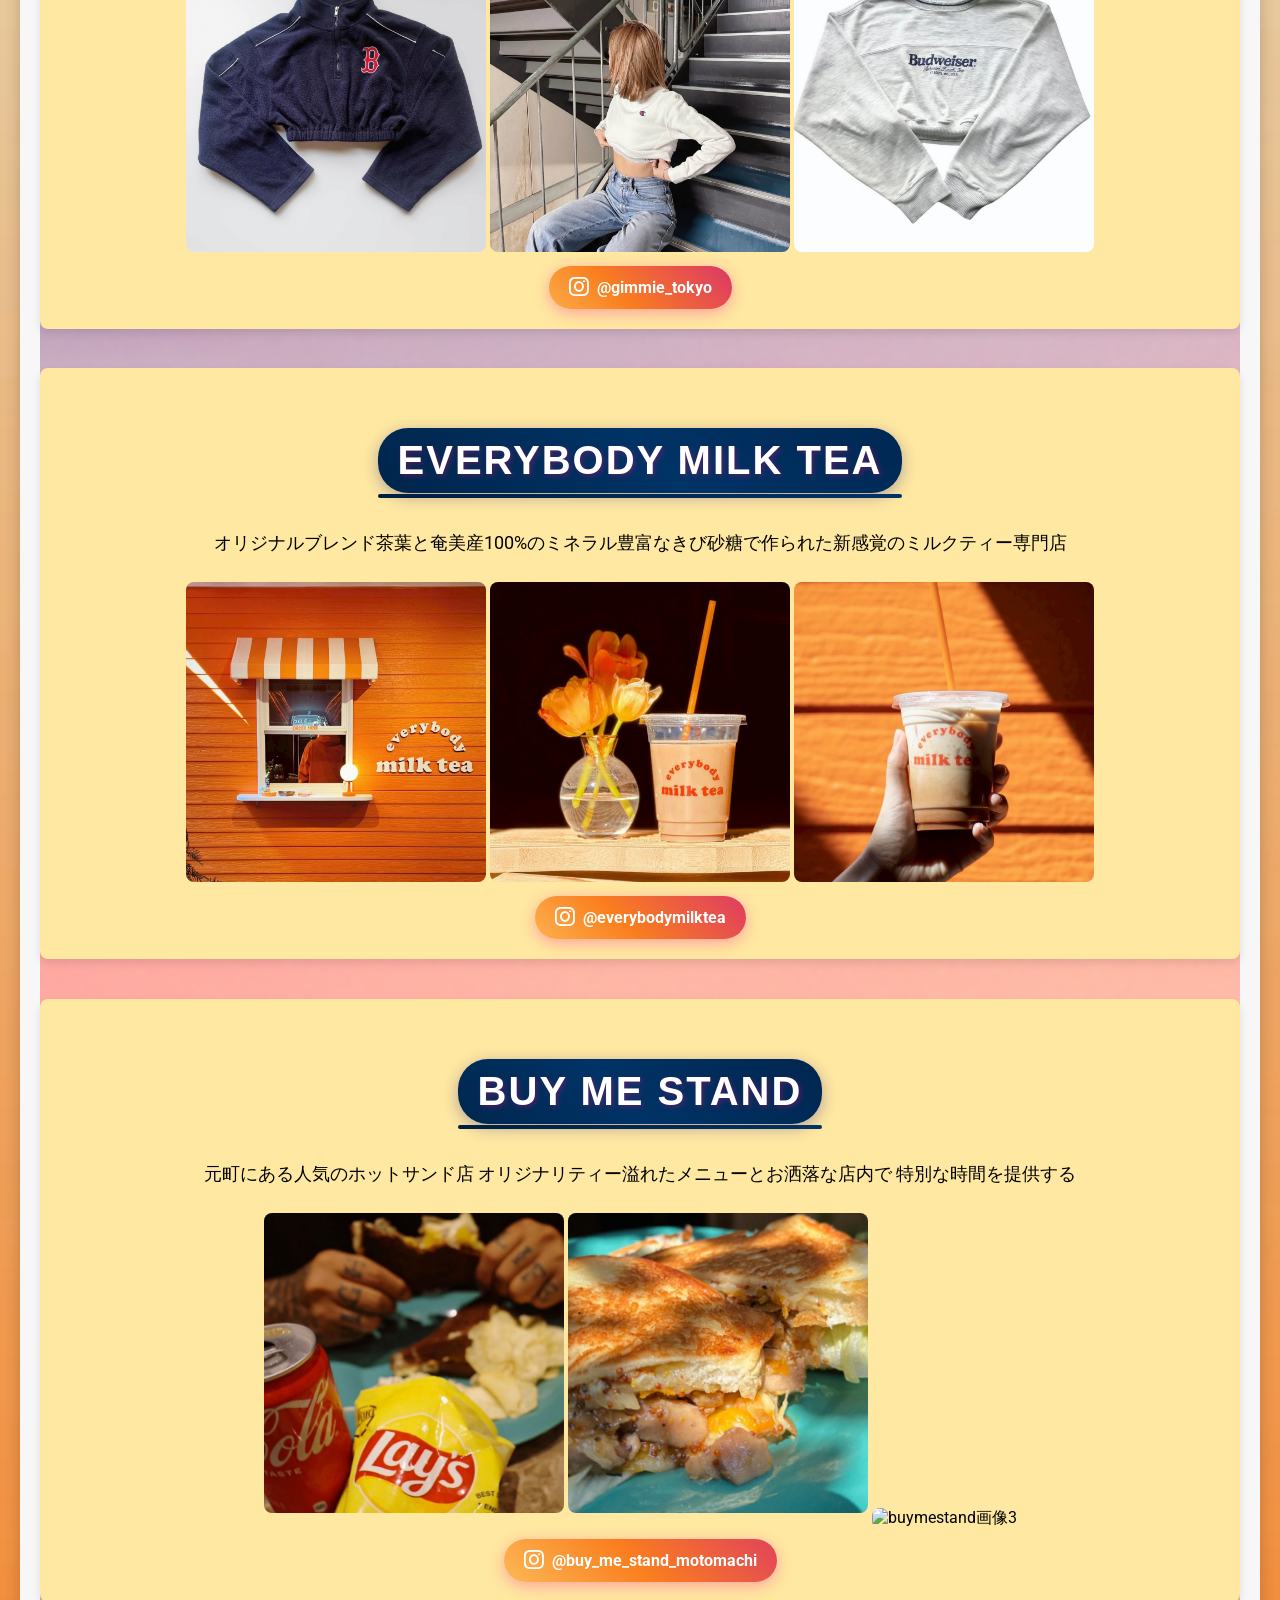
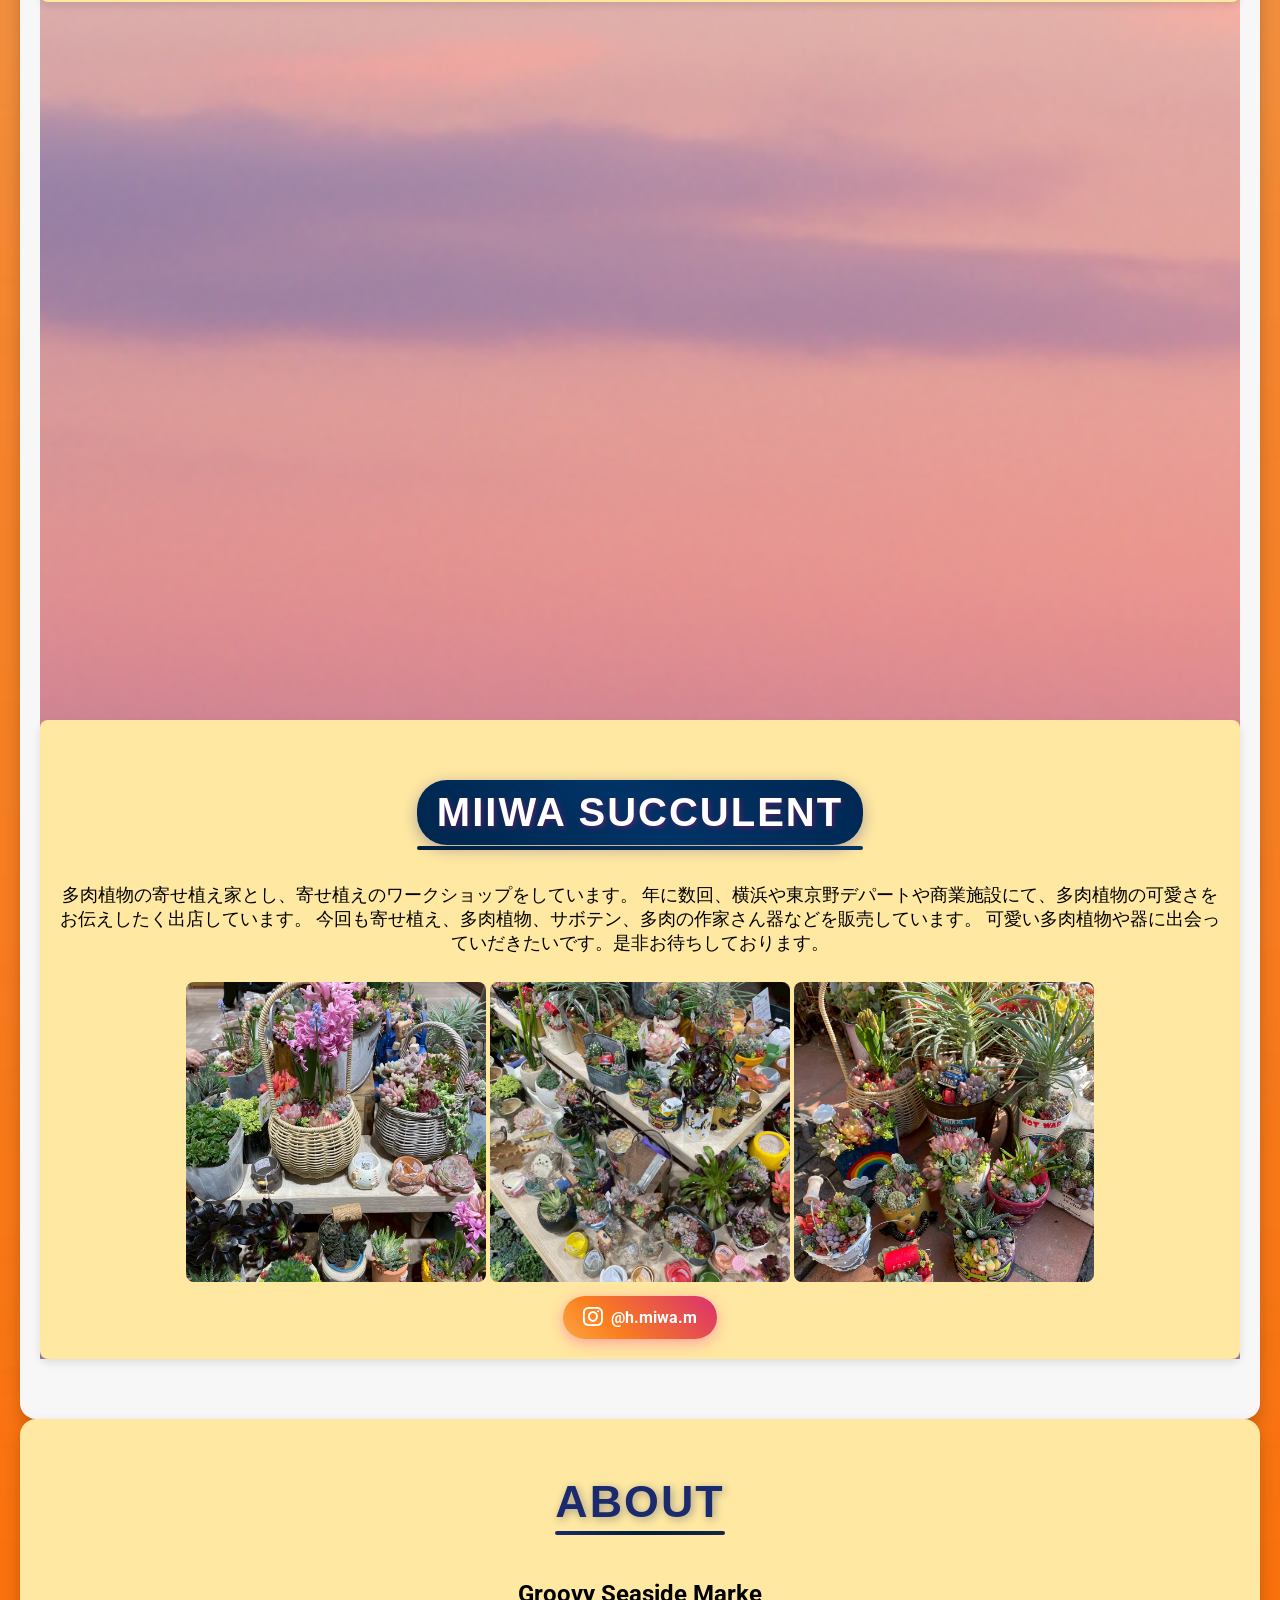
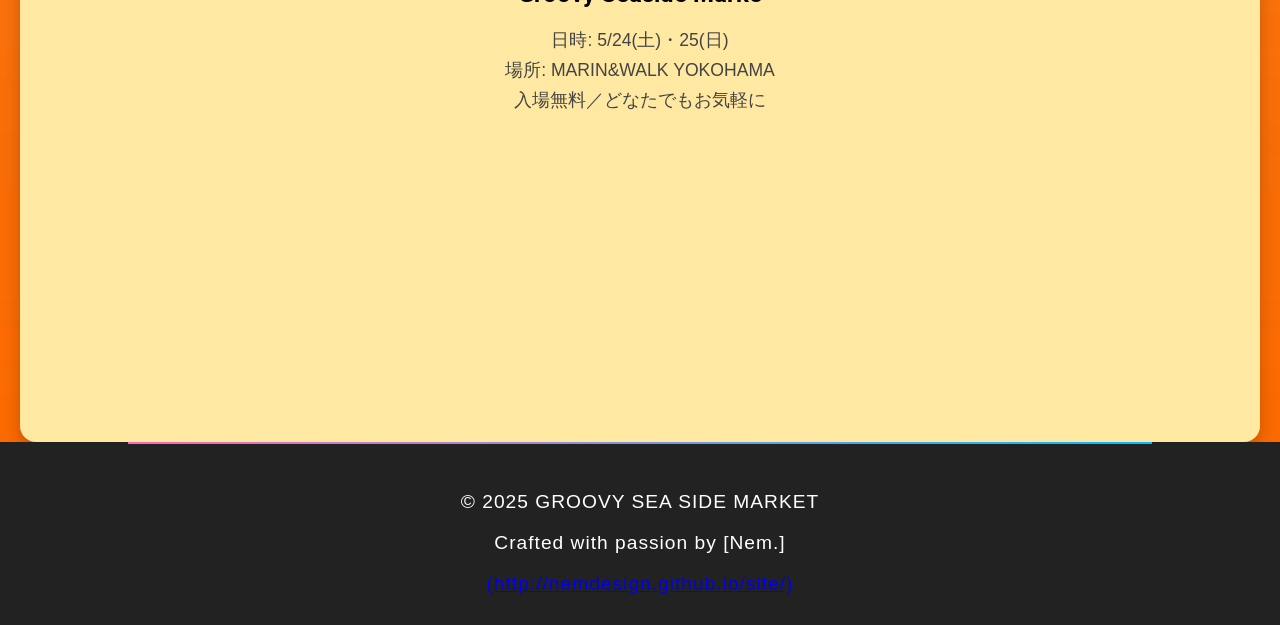
==== commit e228a48d: "Update index.html" ====
--- a/index.html
+++ b/index.html
@@ -442,8 +442,10 @@
     </section>
 
     <!-- フッター -->
-    <footer>
+        <footer>
       <p>&copy; 2025 GROOVY SEA SIDE MARKET</p>
+      <p>Crafted with passion by [Nem.]</p>
+      <a href="http://nemdesign.github.io/site/">(http://nemdesign.github.io/site/)</a>
     </footer>
   </div>
   <script src="script.js"></script>
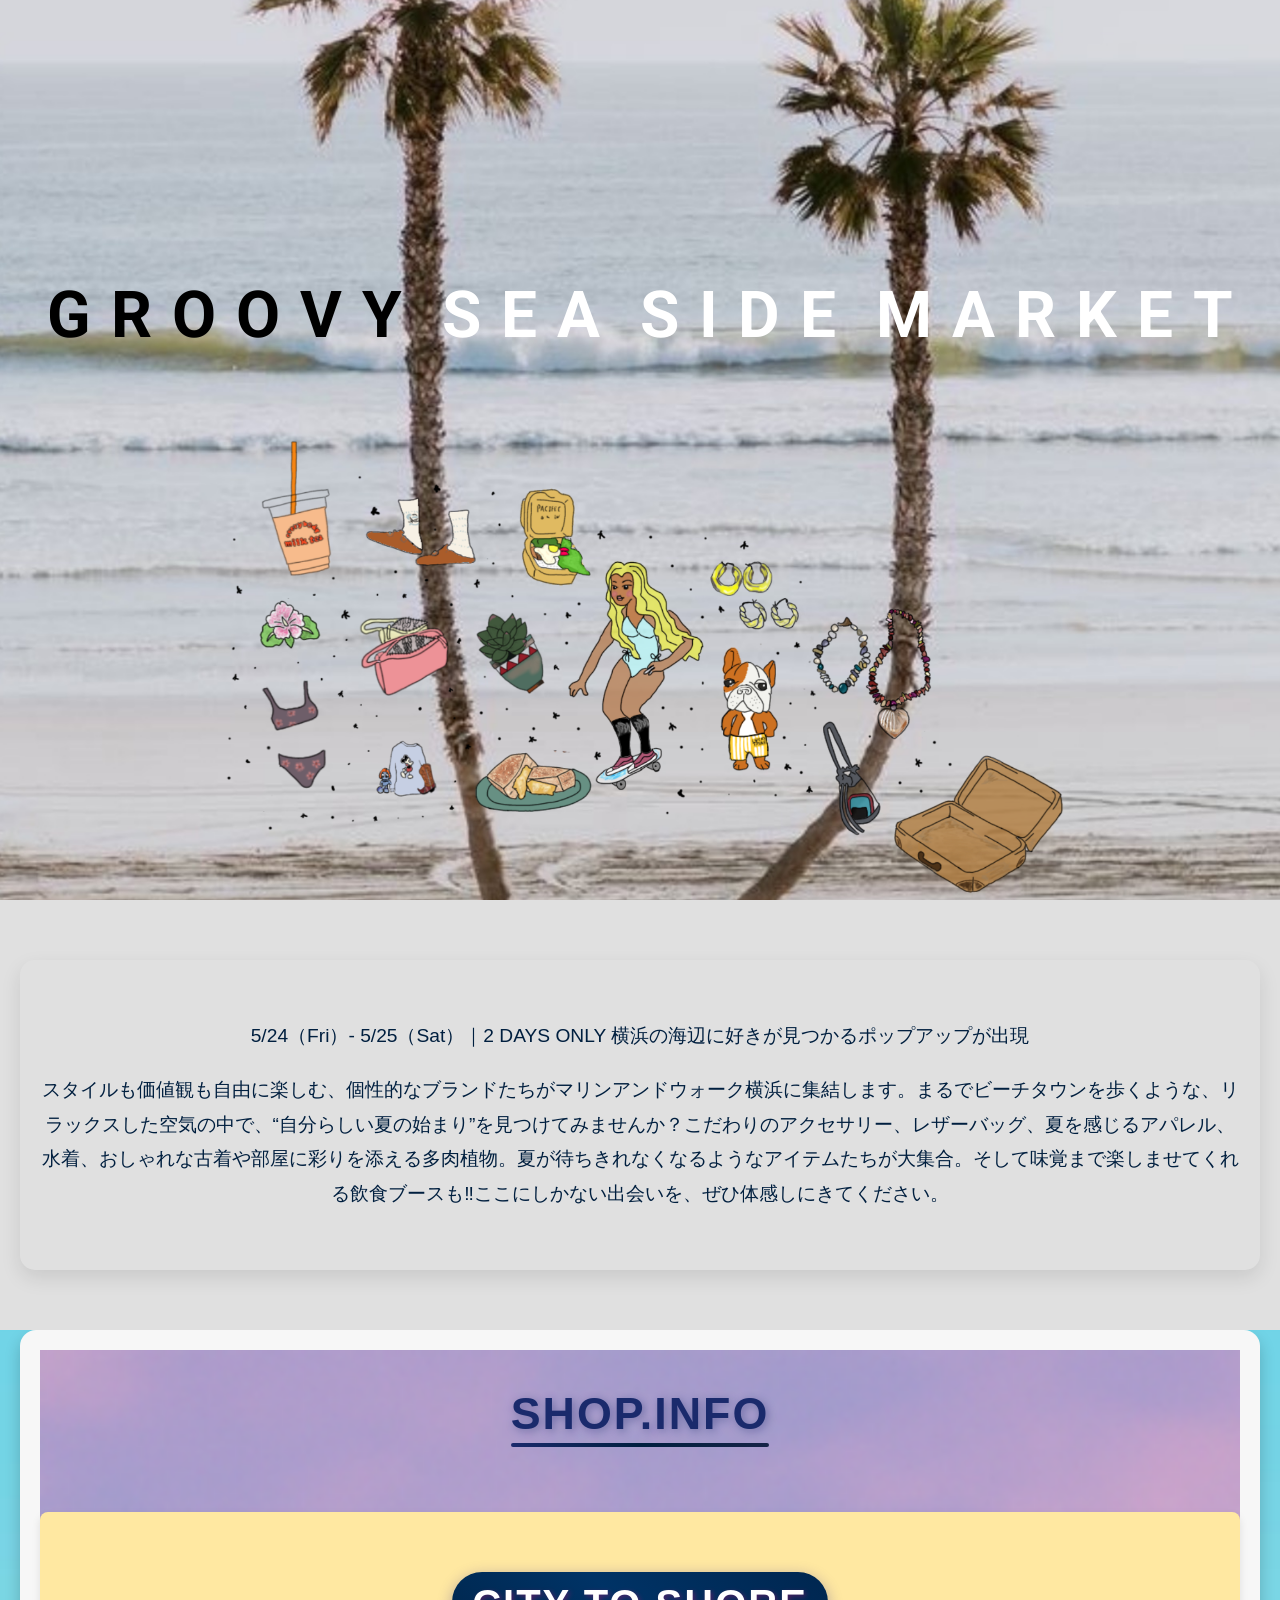
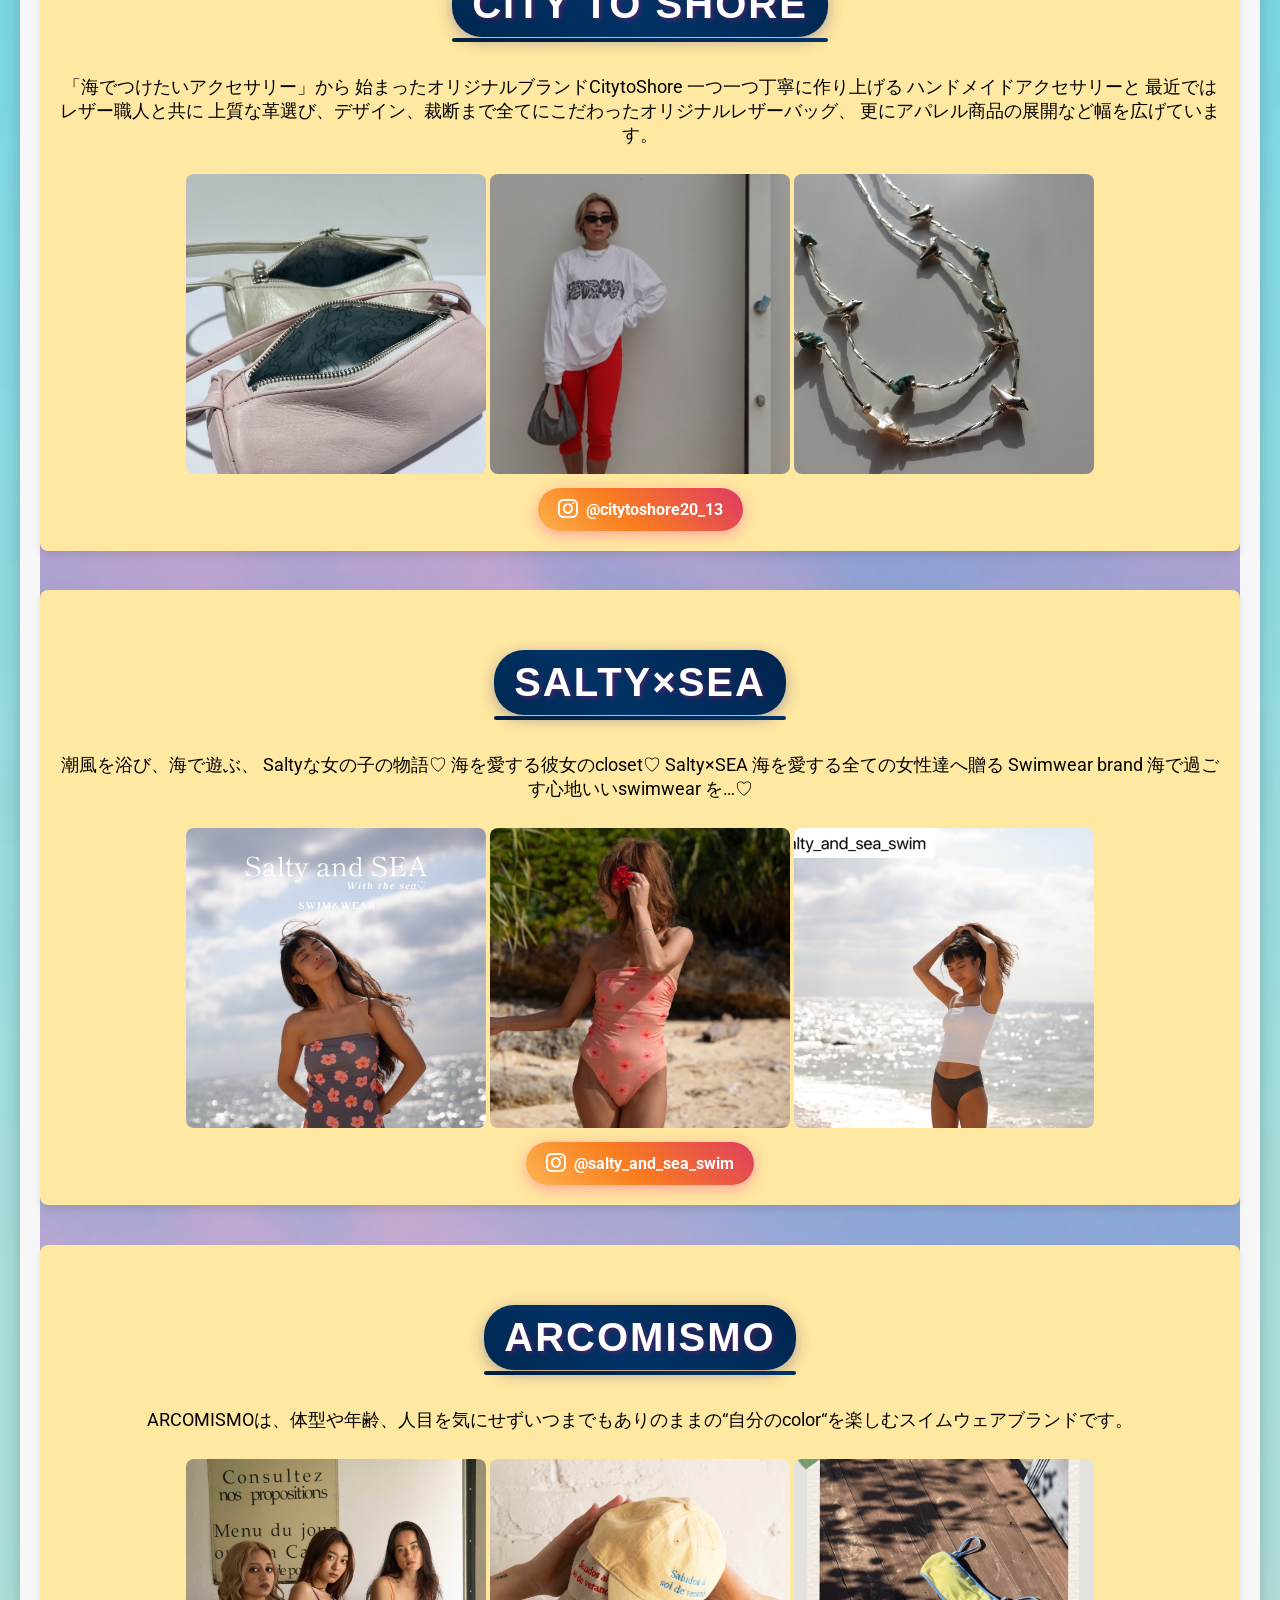
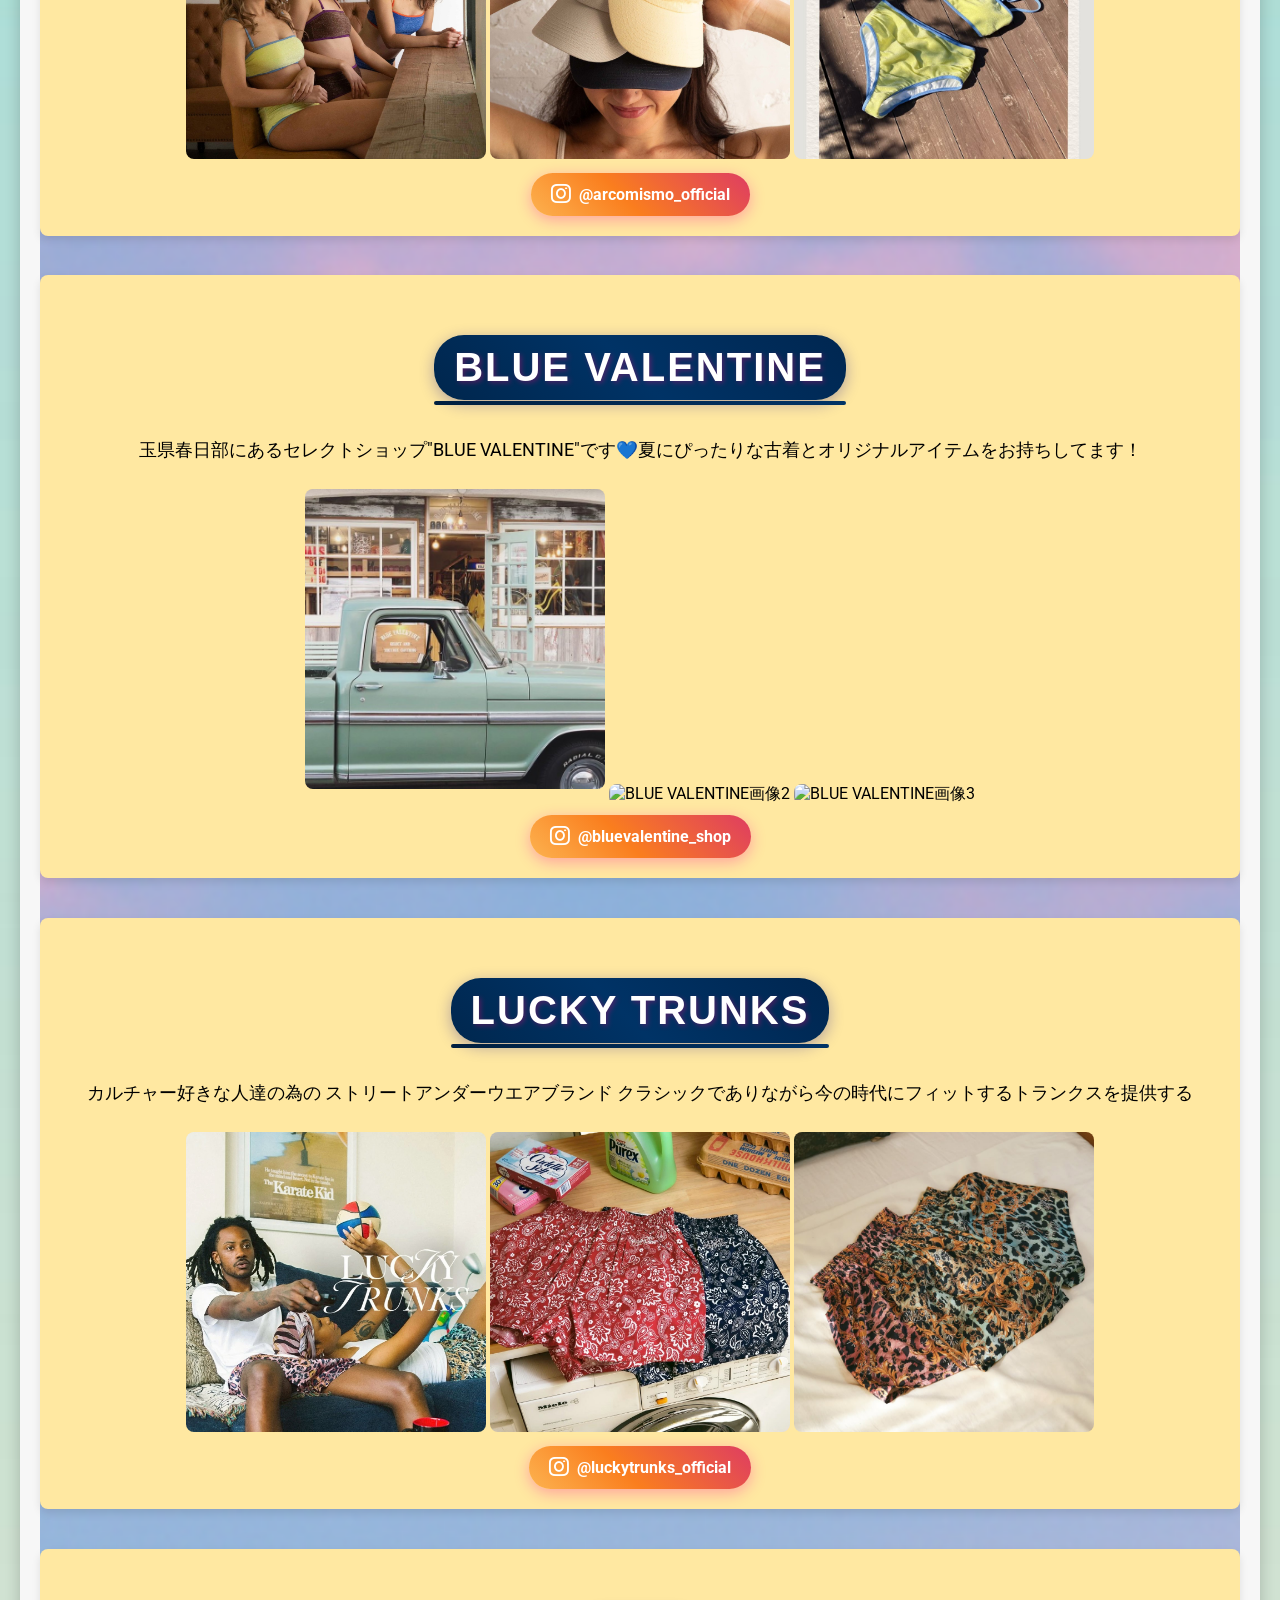
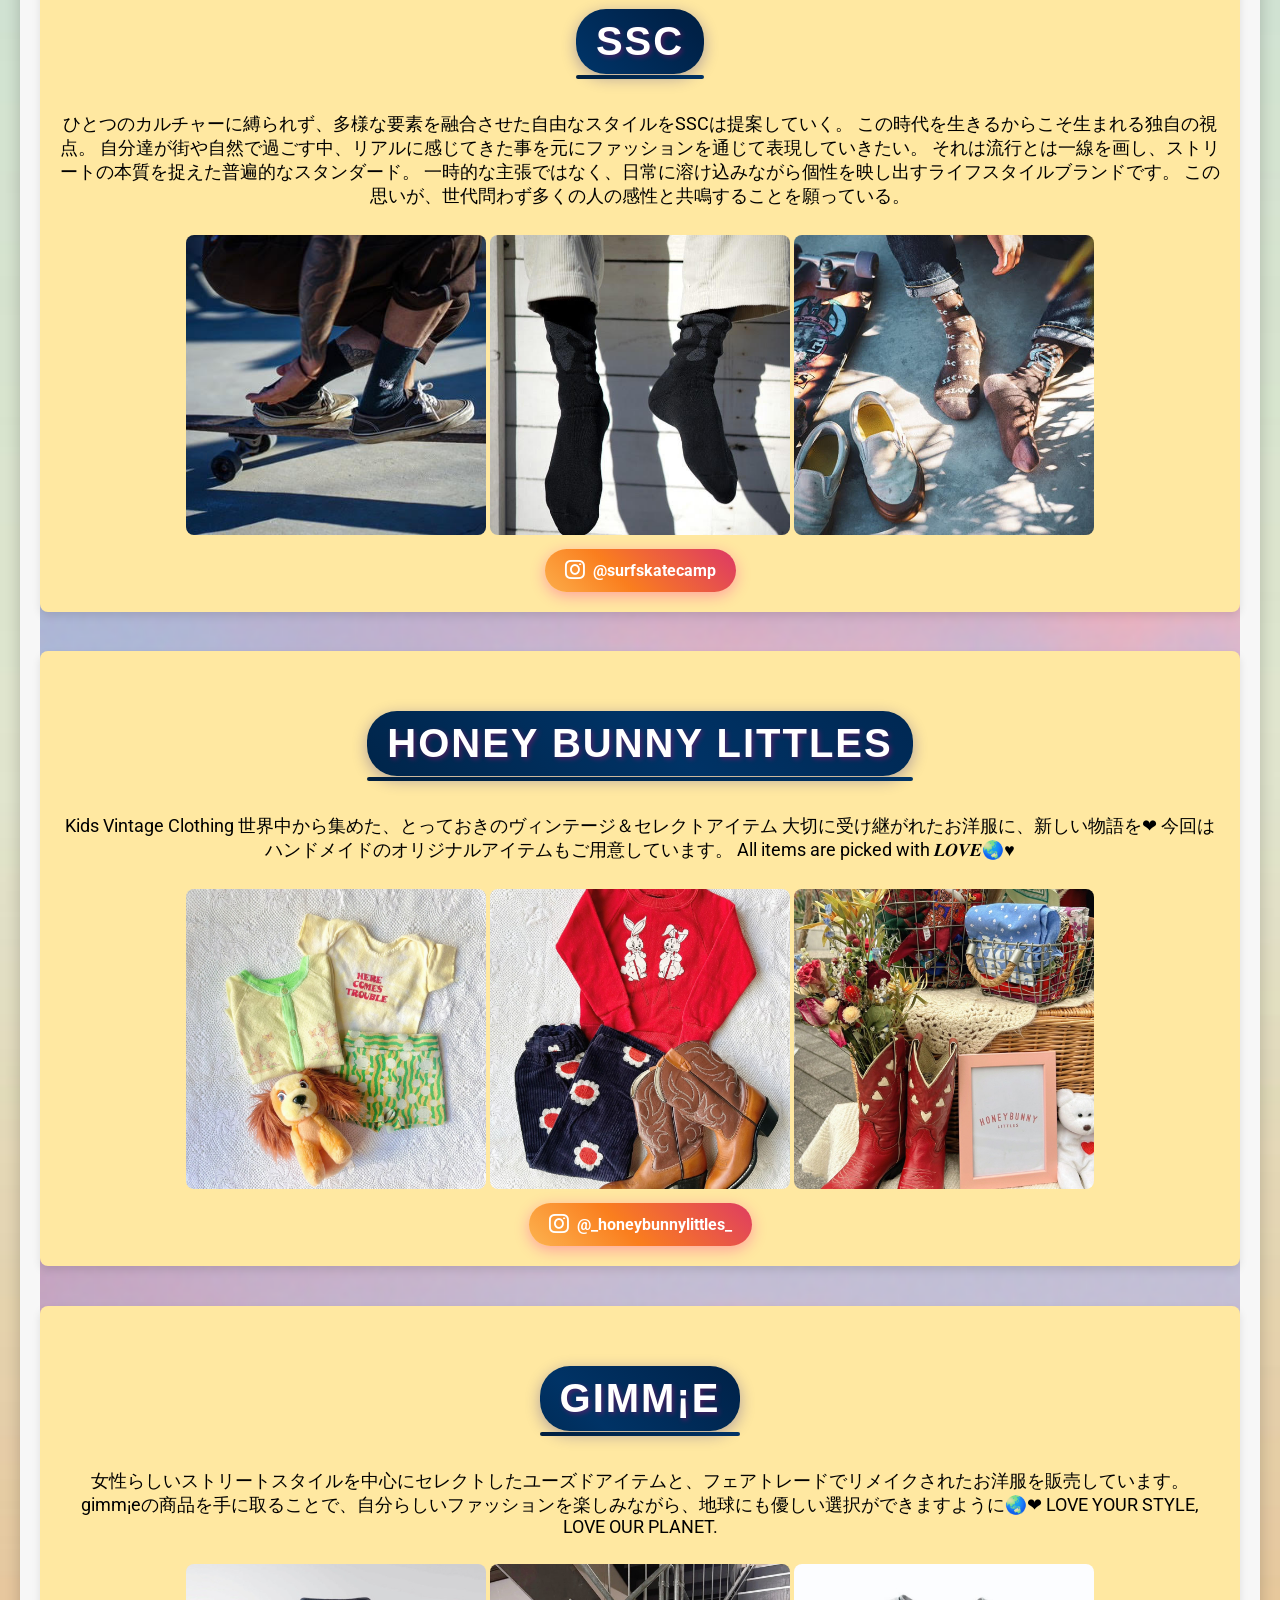
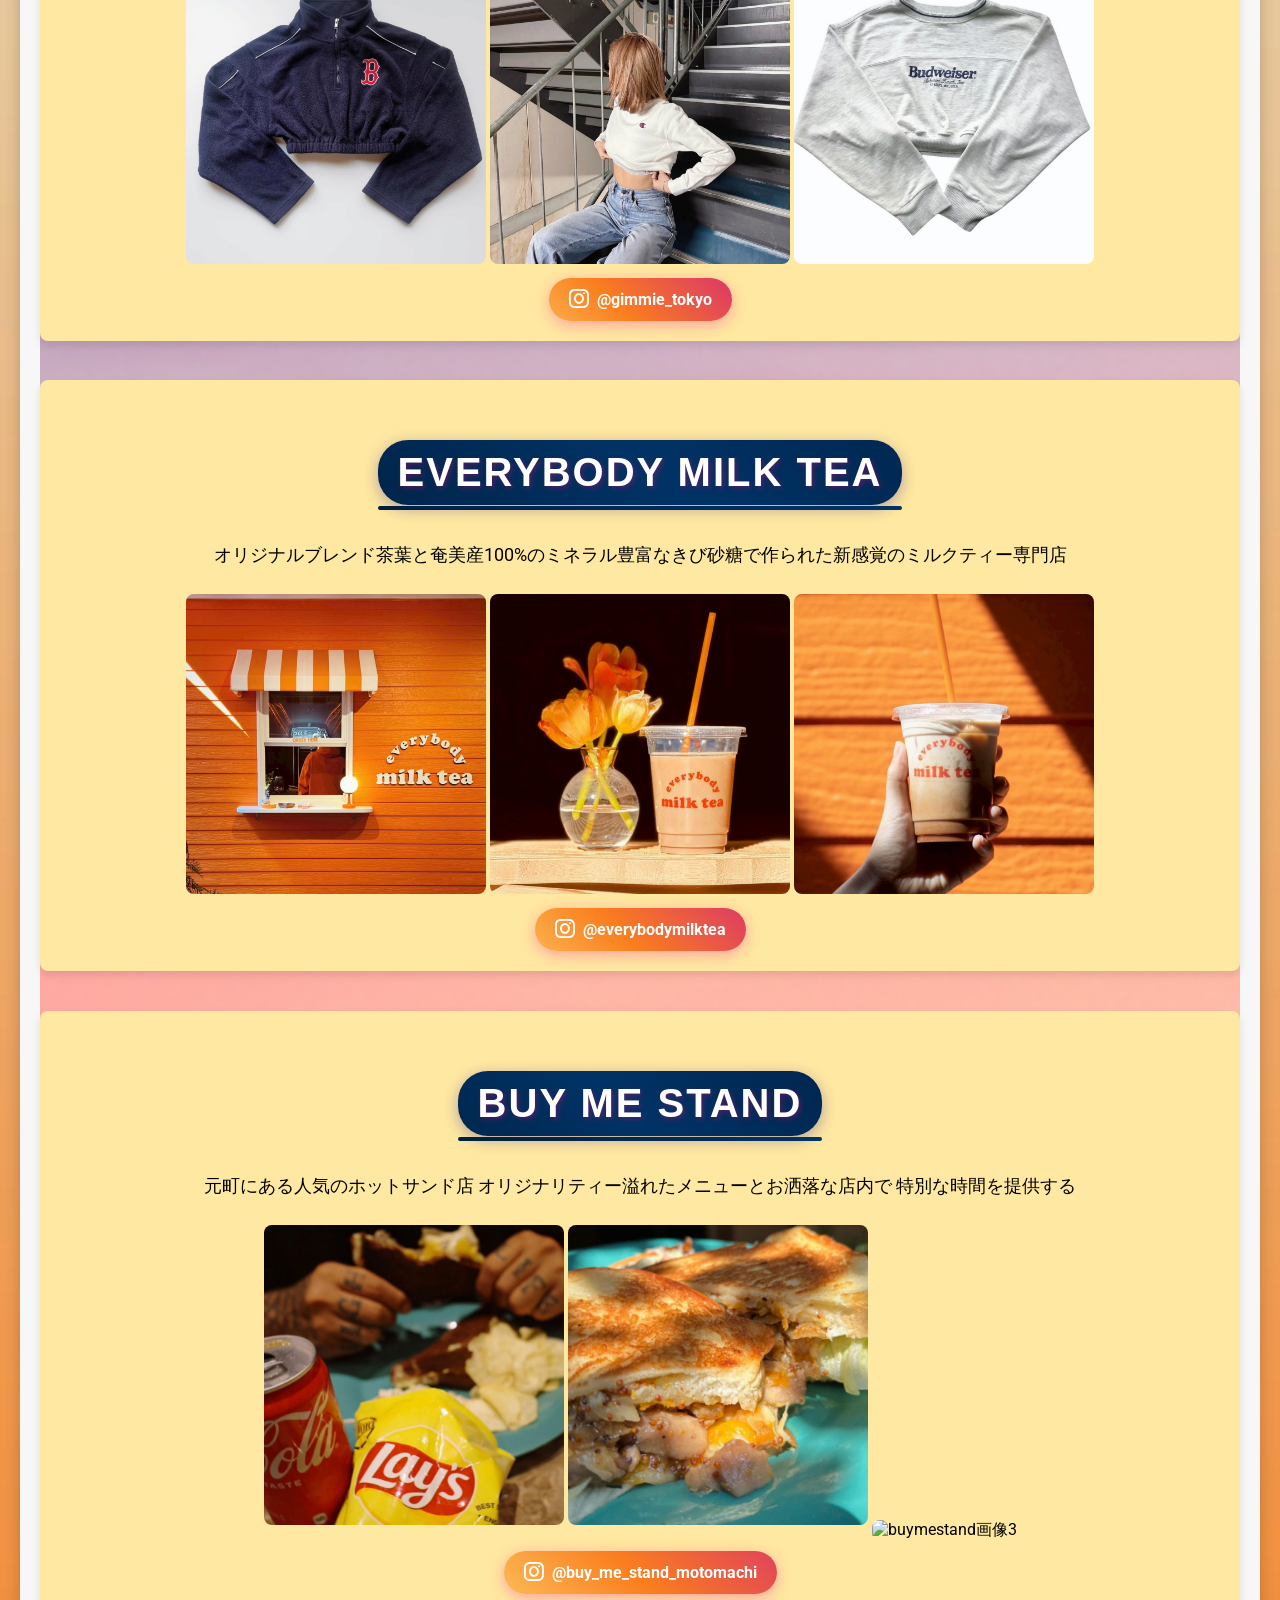
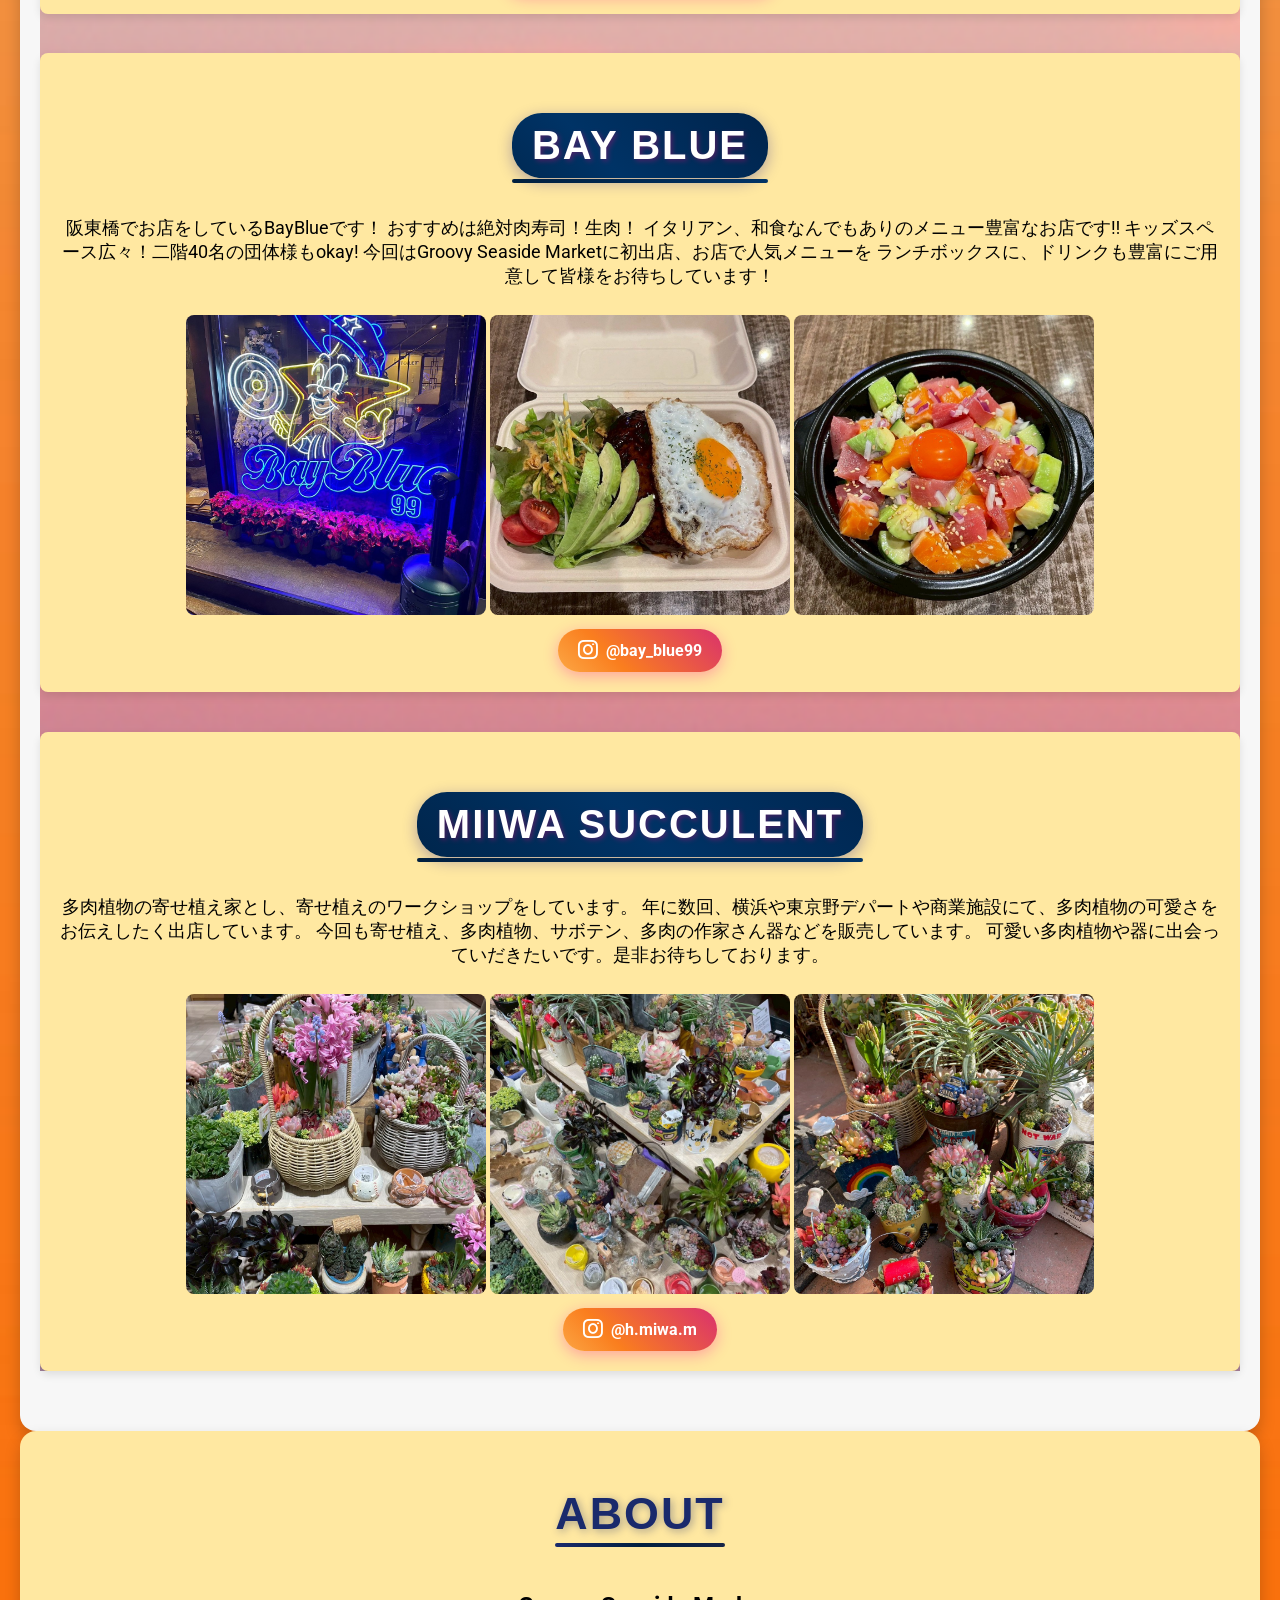
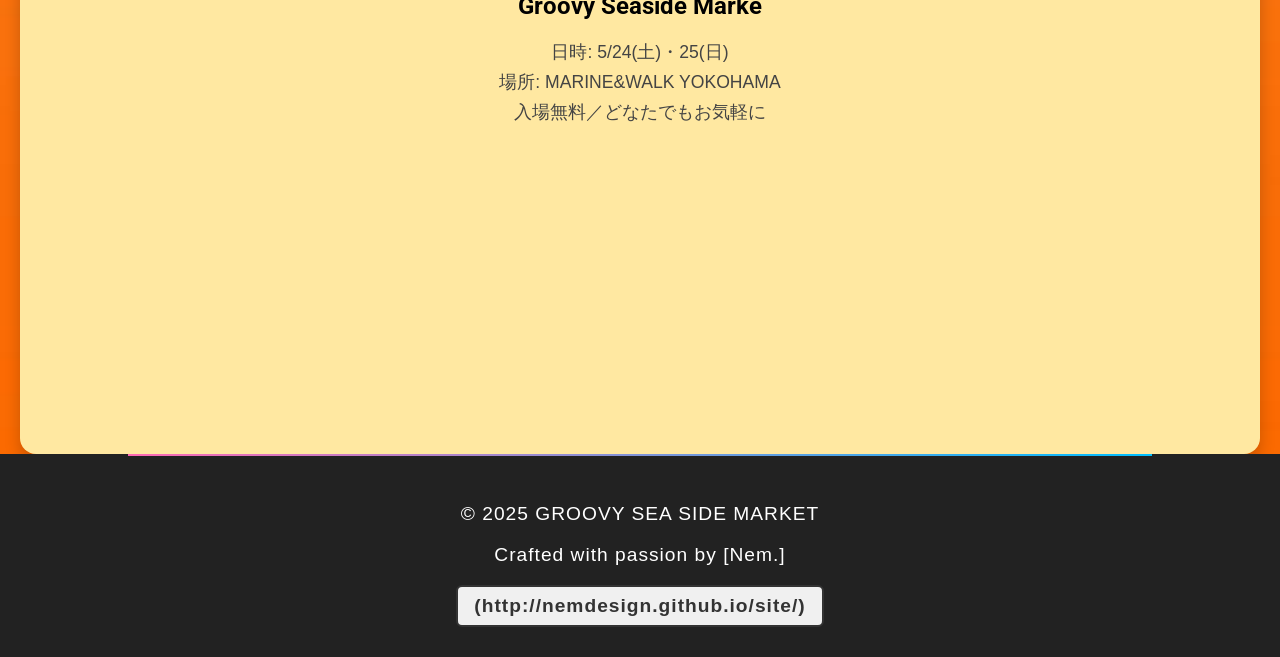
==== commit 68c74d0a: "Update index.html" ====
--- a/index.html
+++ b/index.html
@@ -198,7 +198,7 @@
         <!-- ARCOMISMO -->
         <div class="shop fade-in">
           <h3>
-            <a href="https://arcomismo.theshop.jp/categories/6383760" target="_blank" class="shop-name">ARCOMISMO</a>
+            <a href="https://arcomismo.theshop.jp/" target="_blank" class="shop-name">ARCOMISMO</a>
           </h3>
           <p>ARCOMISMOは、体型や年齢、人目を気にせずいつまでもありのままの“自分のcolor“を楽しむスイムウェアブランドです。</p>
           <div class="shop-img">
@@ -220,8 +220,8 @@
           <p>玉県春日部にあるセレクトショップ"BLUE VALENTINE"です💙夏にぴったりな古着とオリジナルアイテムをお持ちしてます！</p>
           <div class="shop-img">
             <img src="photos/BLUEVALENTINE.JPG" alt="BLUE VALENTINE画像1">
-            <img src="photos/BLUEBALENTAIN2.JPG" alt="BLUE VALENTINE画像2">
-            <img src="photos/BLUEVALENTINE3.JPG" alt="BLUE VALENTINE画像3">
+            <img src="photos/BLUEVALENTINE2.jpeg" alt="BLUE VALENTINE画像2">
+            <img src="photos/BLUEVALENTINE3.jpeg" alt="BLUE VALENTINE画像3">
           </div>
           <a href="https://www.instagram.com/bluevalentine_shop?igsh=d3F4MmxndmNlYW9j" target="_blank"
             class="instagram-link">
@@ -419,7 +419,7 @@
       <h1>Groovy Seaside Marke</h1>
       <div class="more-about">
         <p>日時: 5/24(土)・25(日)</p>
-        <p>場所: MARIN&WALK YOKOHAMA</p>
+        <p>場所: MARINE&WALK YOKOHAMA</p>
         <p>入場無料／どなたでもお気軽に</p>
         <div class="map-container">
           <!-- <iframe
--- a/style.css
+++ b/style.css
@@ -1559,6 +1559,26 @@
   margin-bottom: 10px;
 }
 
+footer a {
+  display: inline-block;
+  padding: 8px 16px;
+  background-color: #f0f0f0;  /* 明るいグレー系 */
+  color: #333;                /* 濃いグレー文字 */
+  text-decoration: none;
+  border-radius: 6px;
+  font-weight: bold;
+  border: 2px solid #333;     /* 枠でしっかり見せる */
+  transition: all 0.2s ease;
+}
+
+footer a:hover {
+  background-color: #333;     /* ホバー時に反転 */
+  color: #fff;
+  transform: translateY(-2px);
+  box-shadow: 0 4px 8px rgba(0,0,0,0.15);
+}
+
+
 
 /* ▼ スマホ用（〜767px） */
 @media (max-width: 767px) {
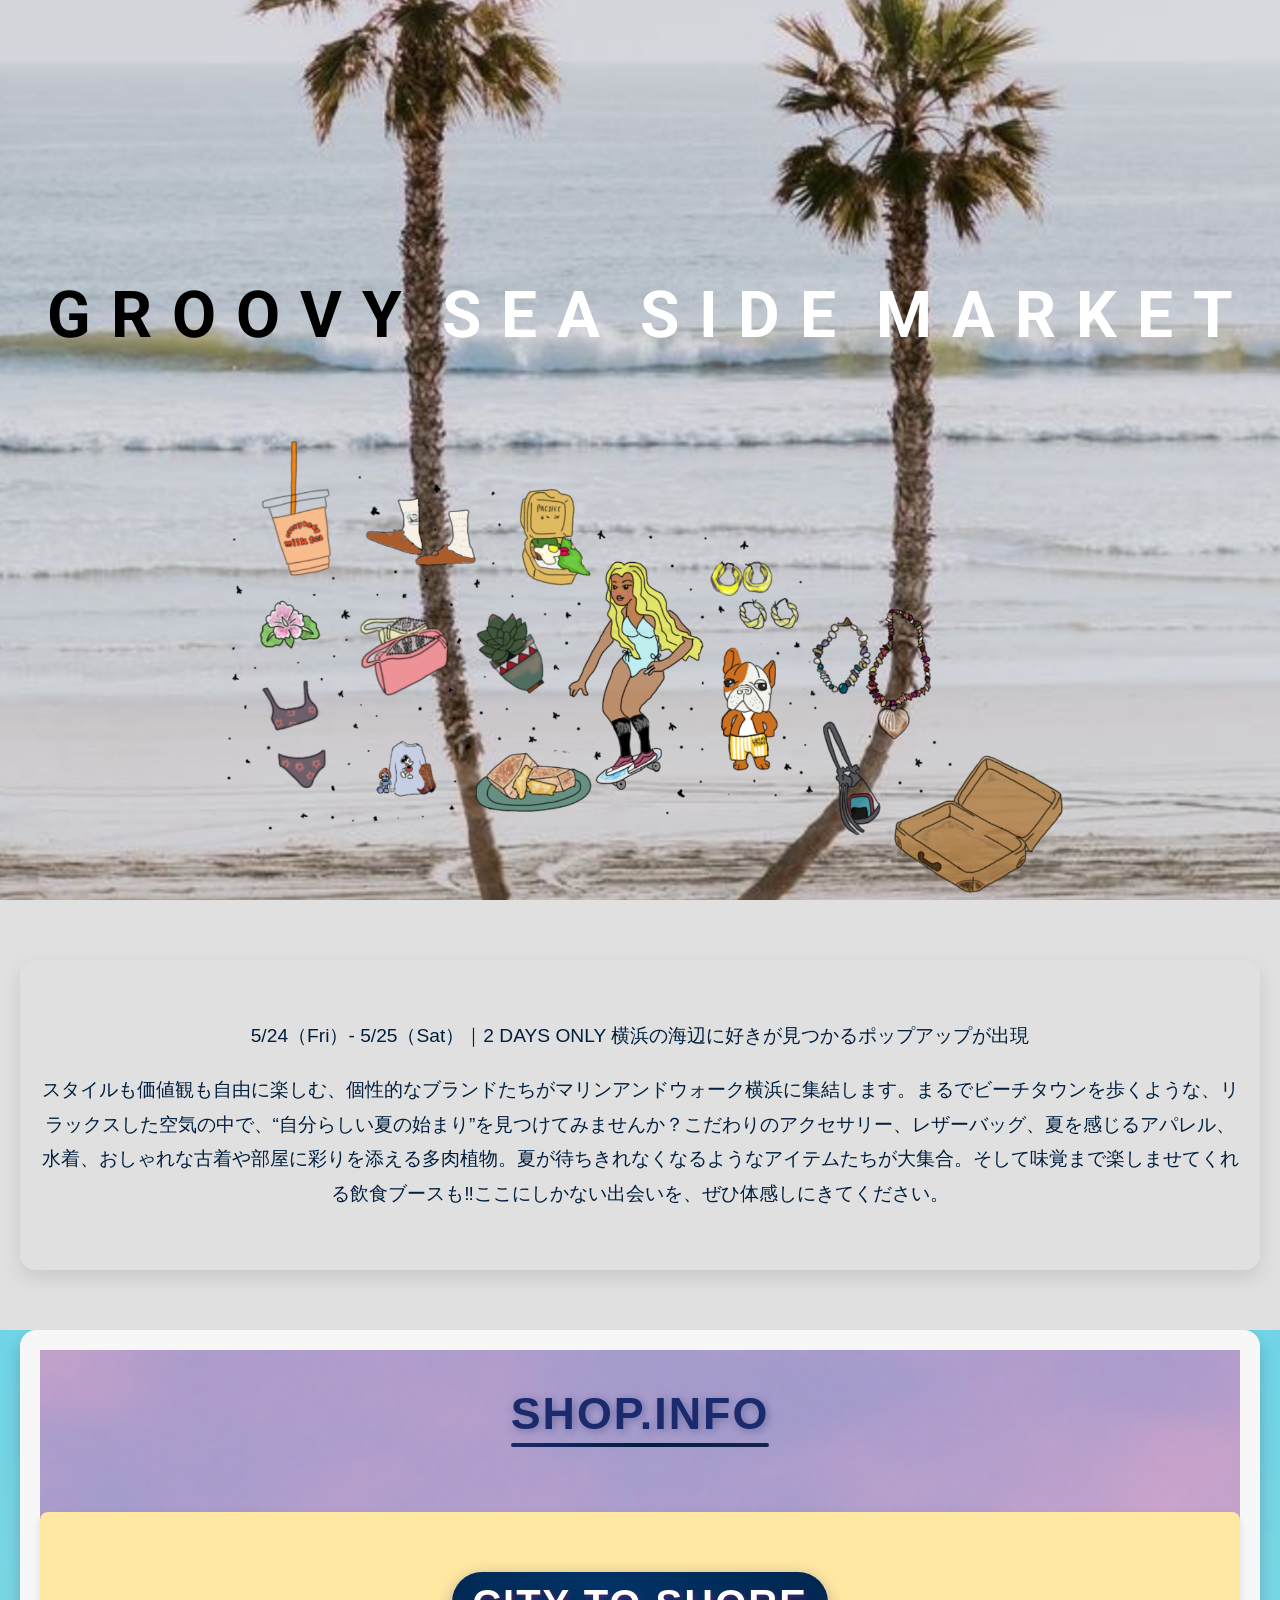
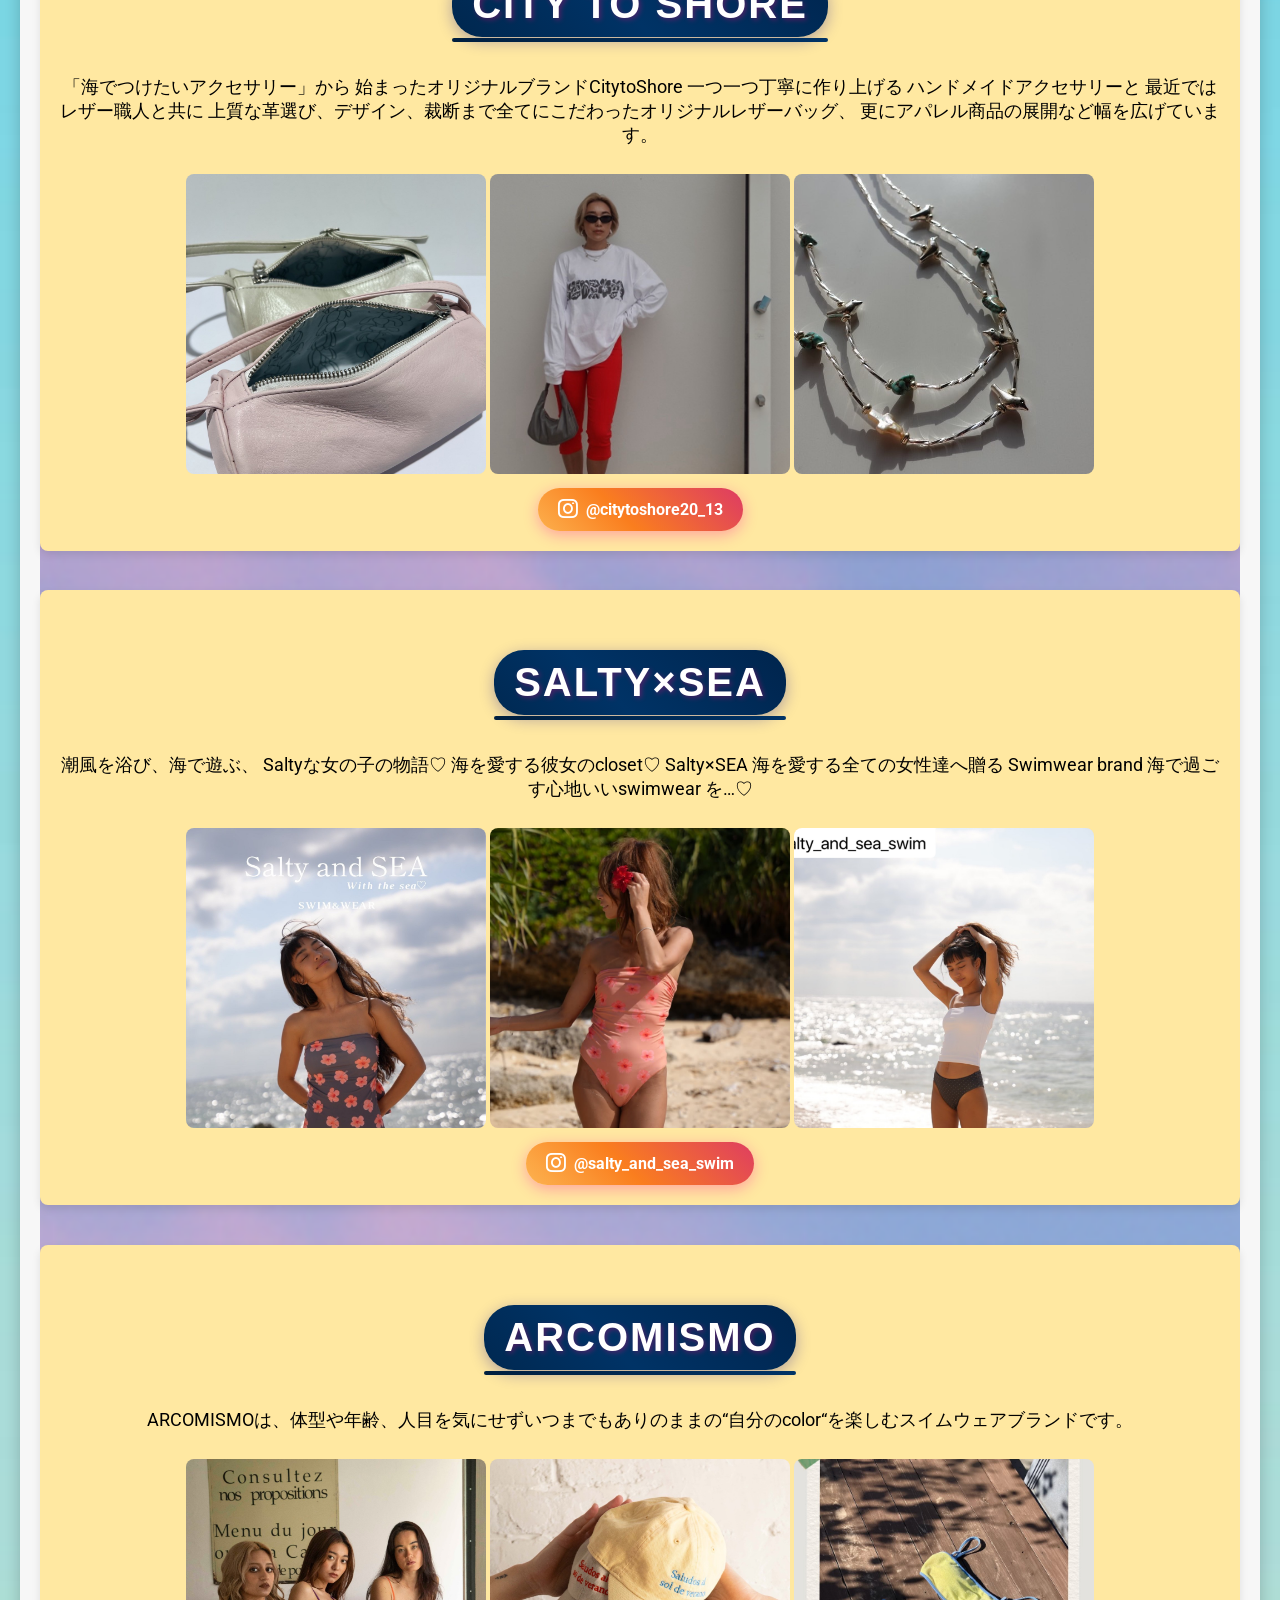
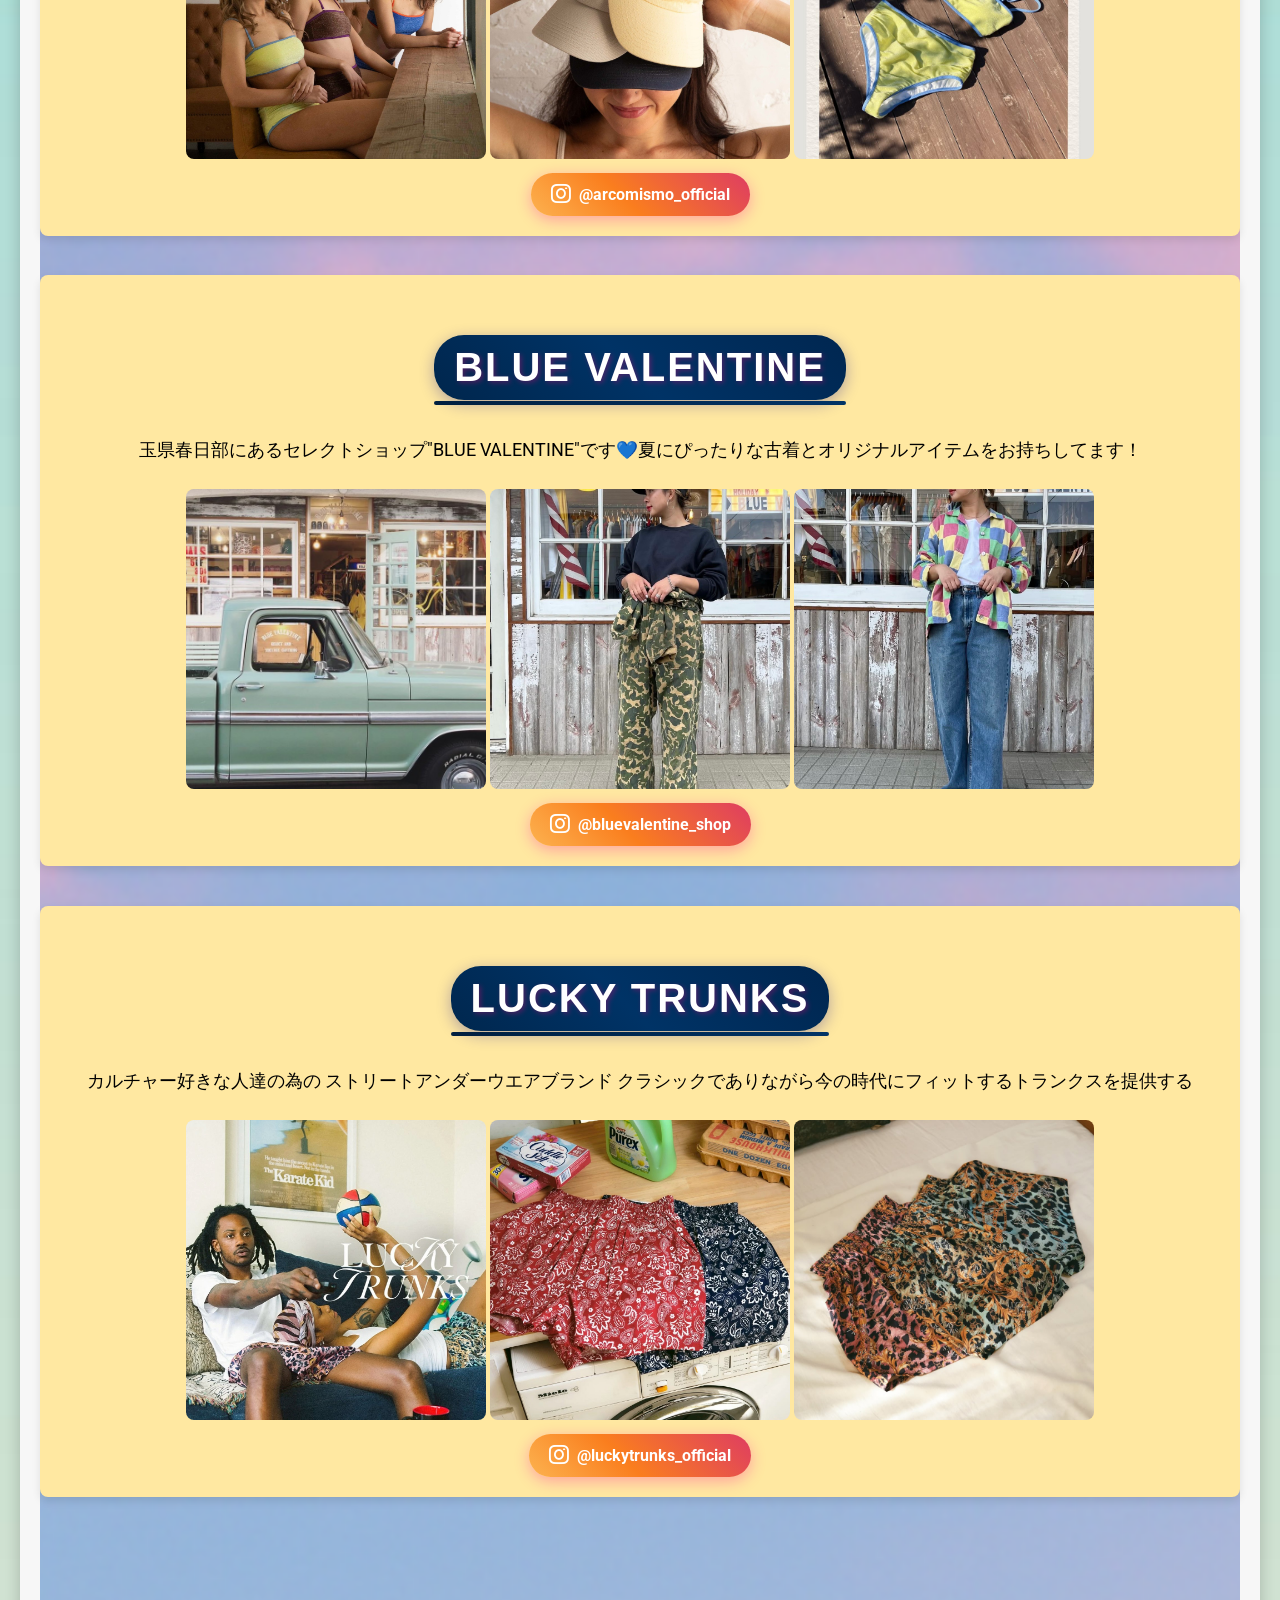
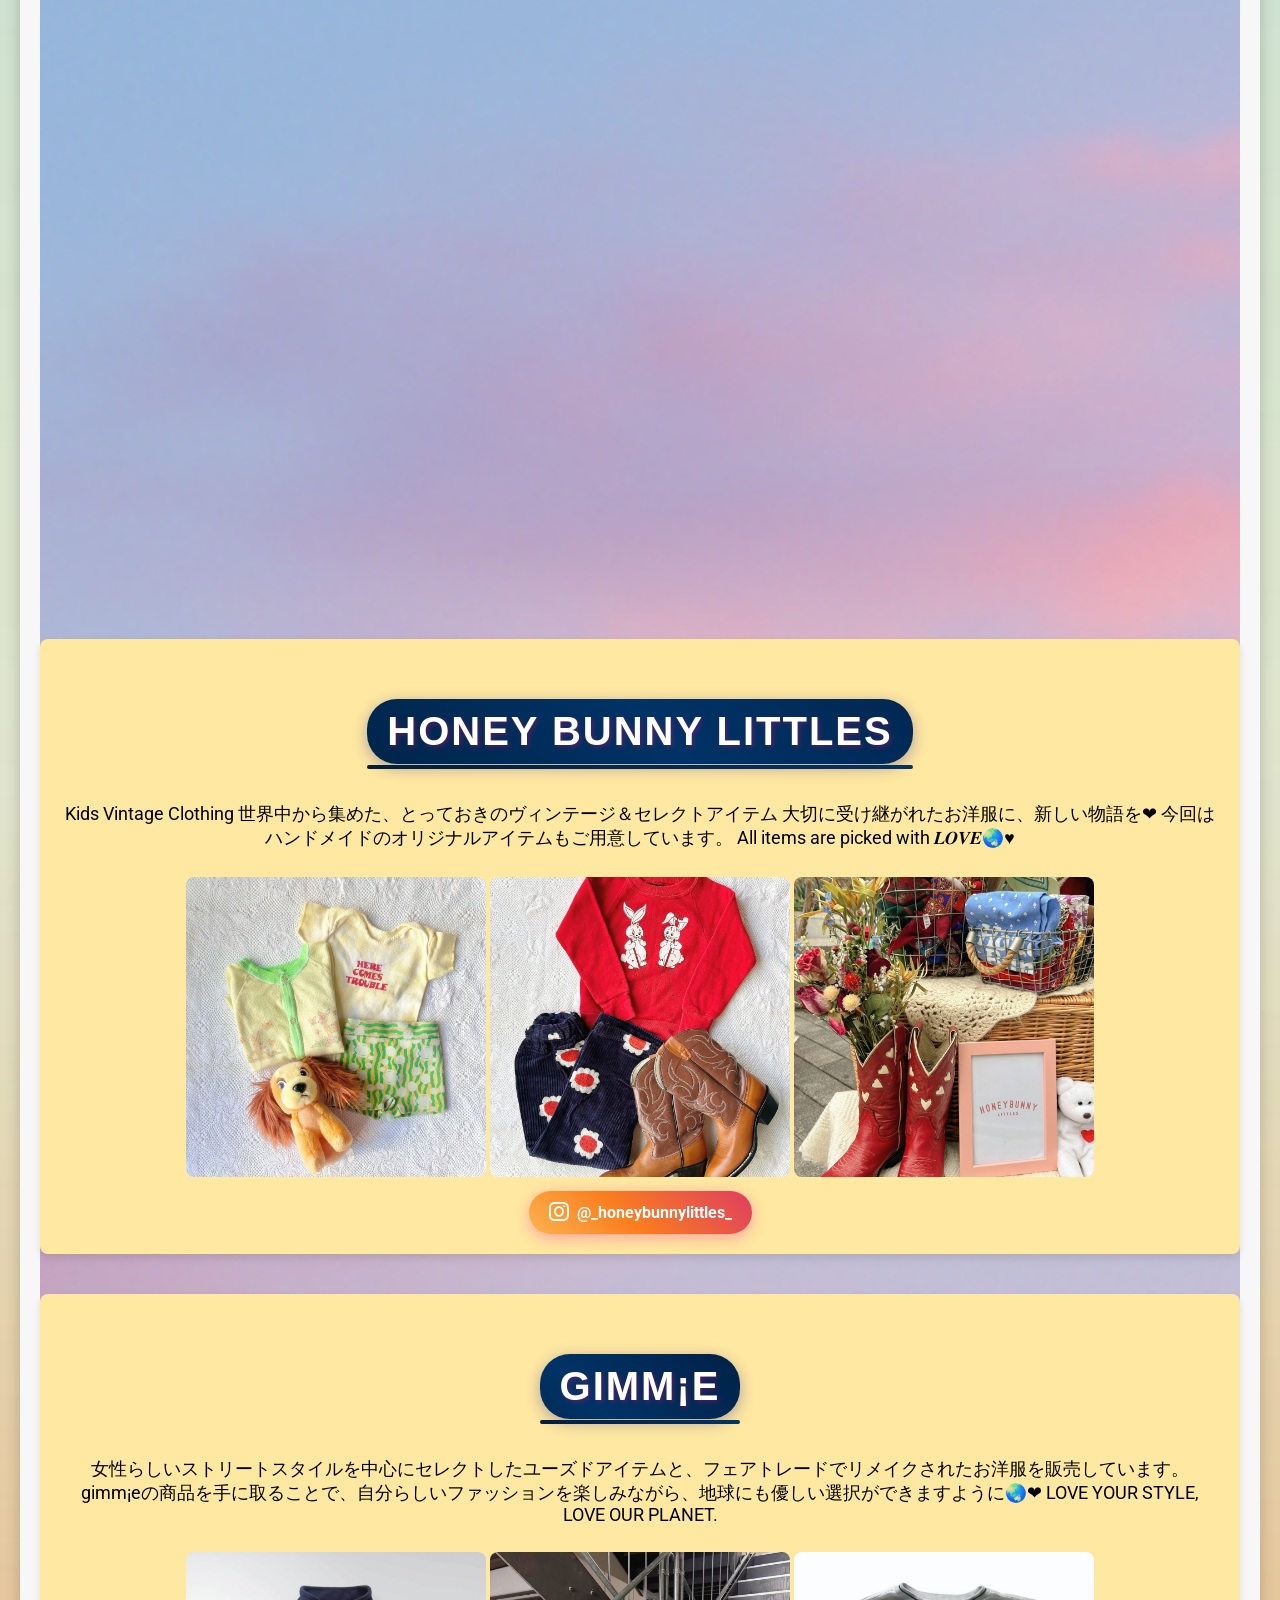
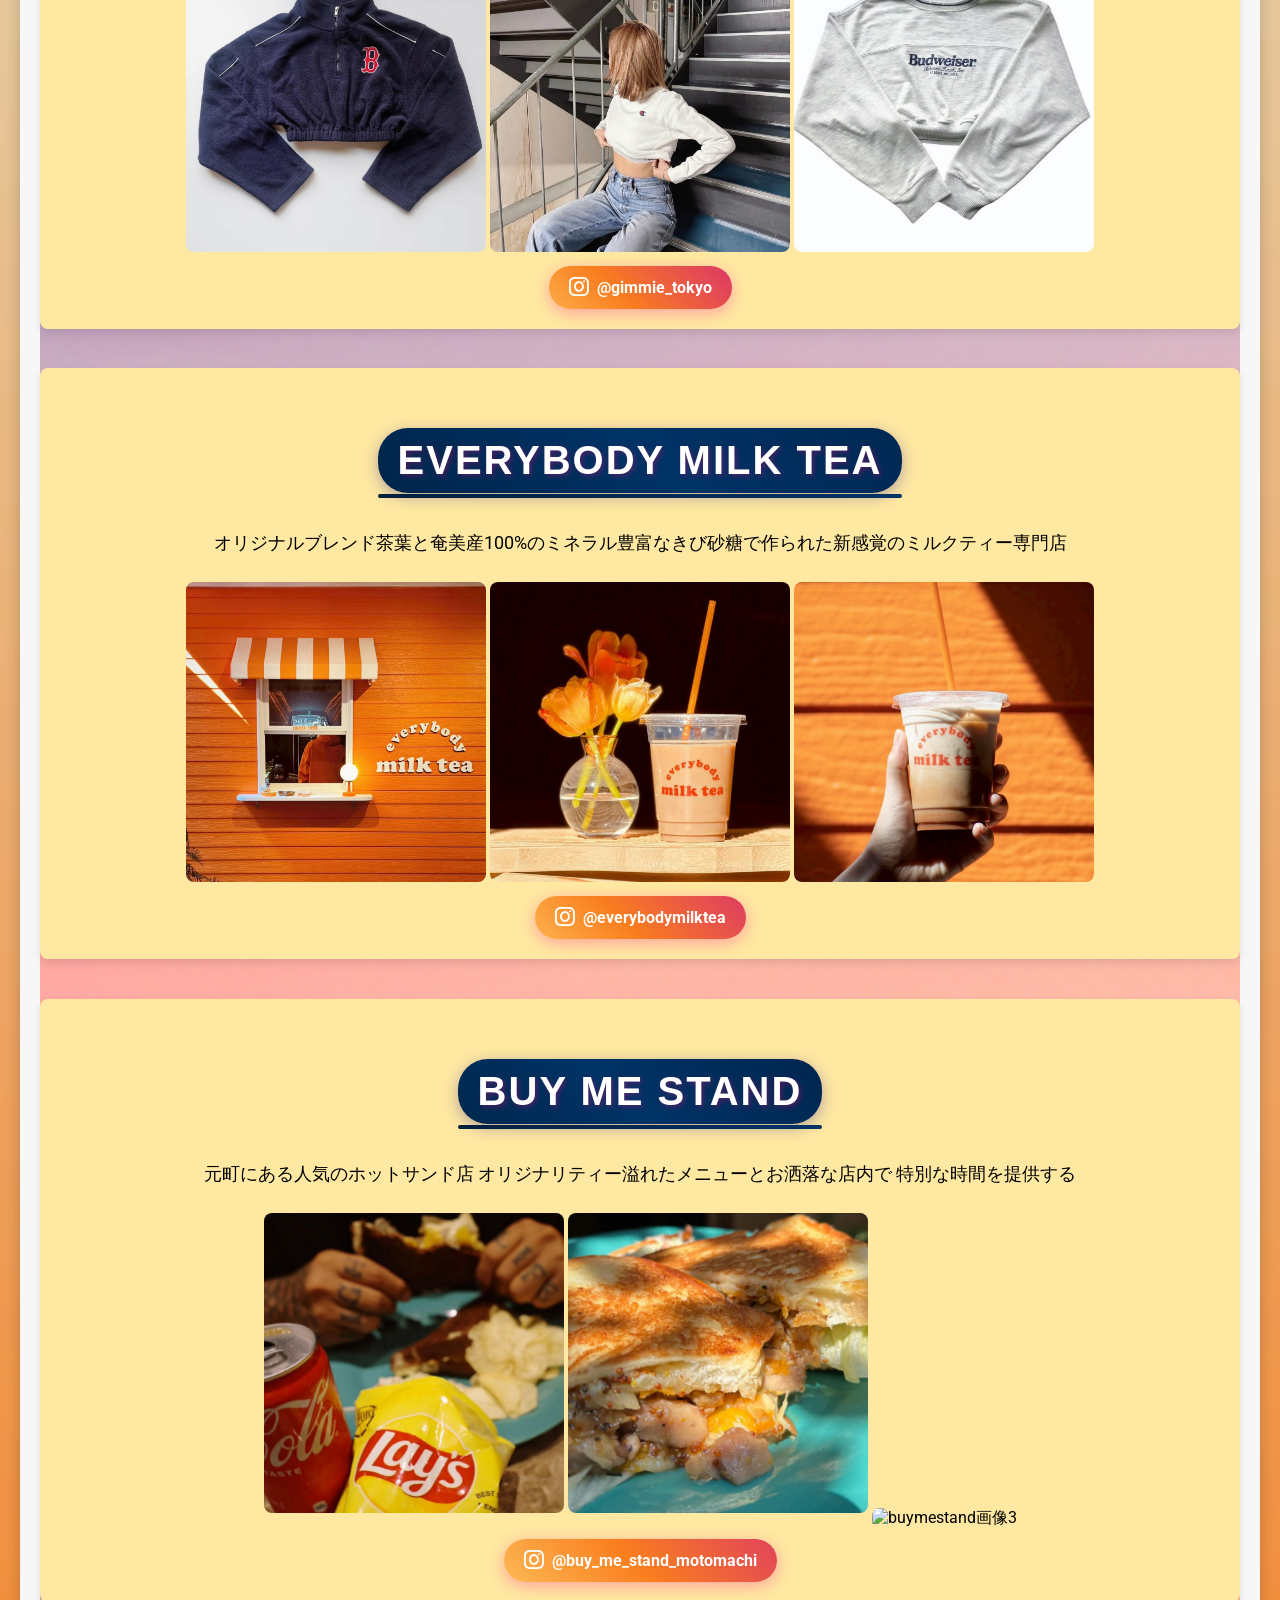
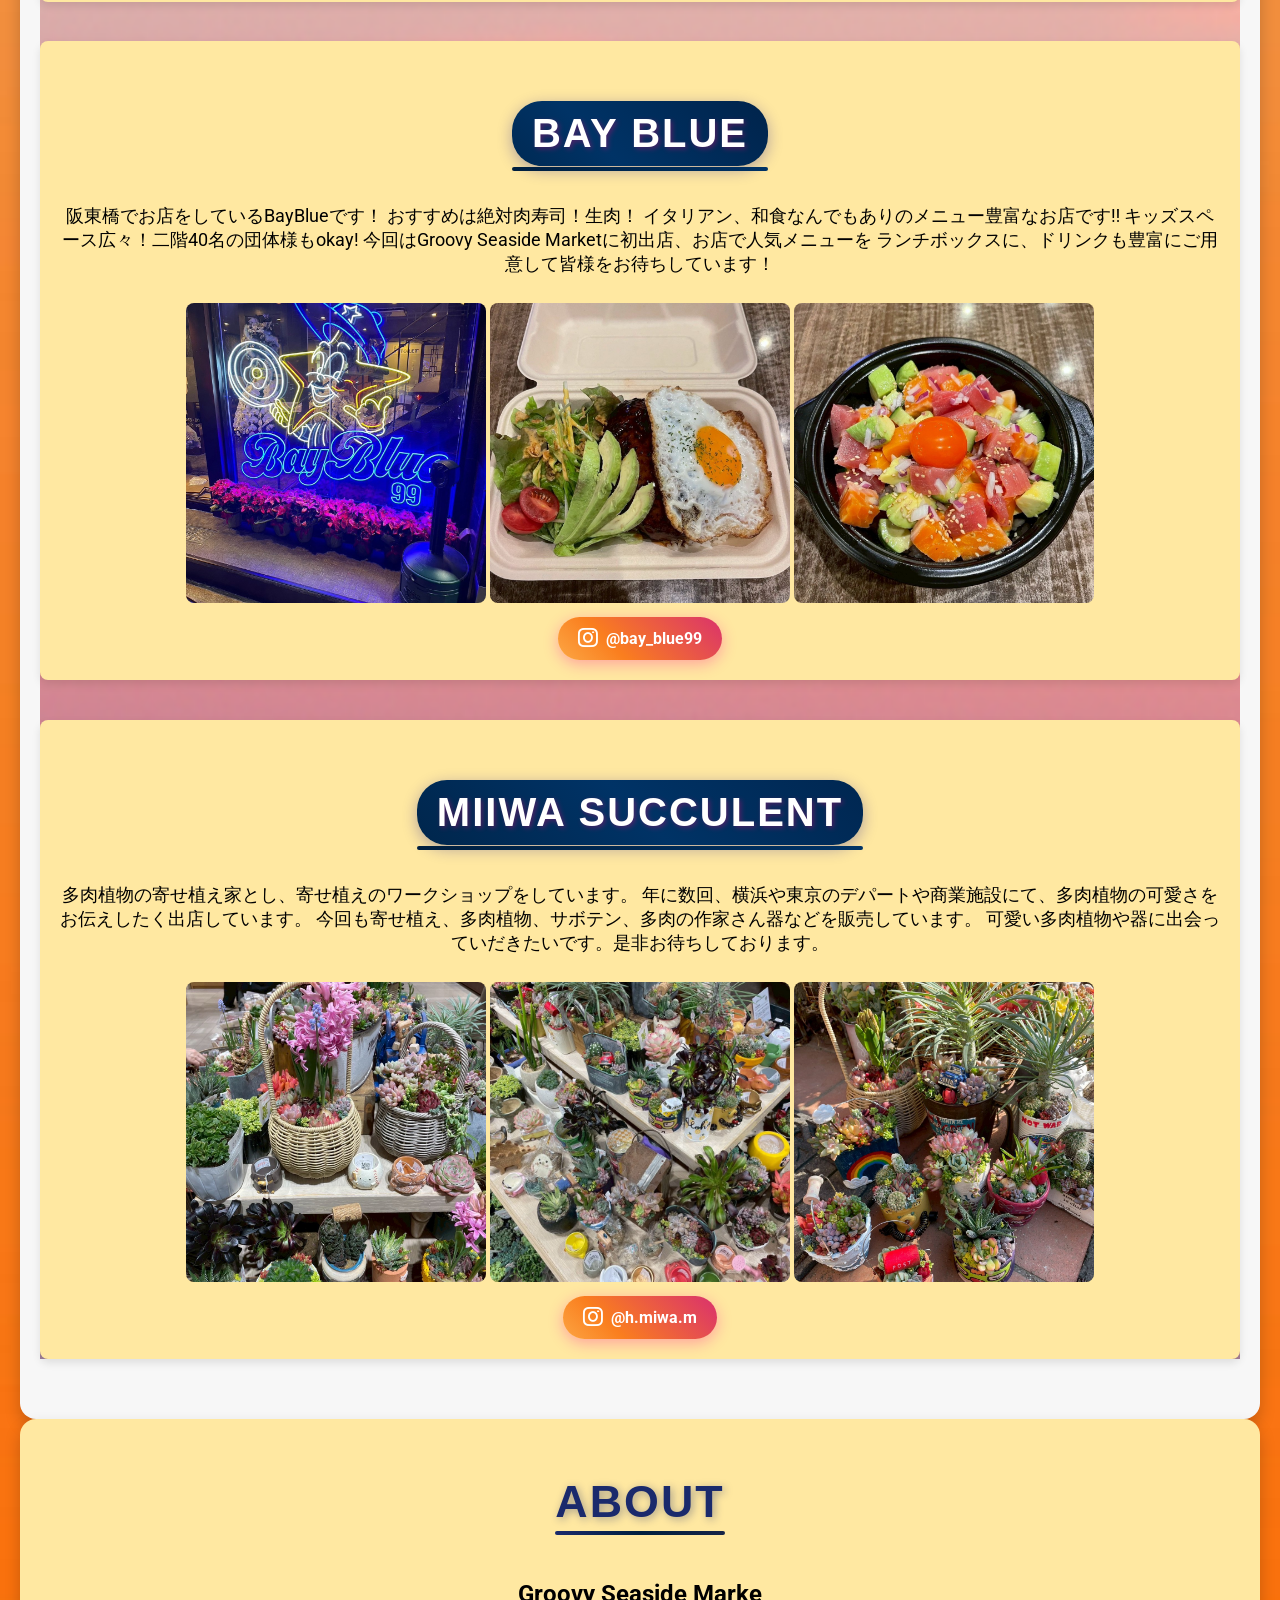
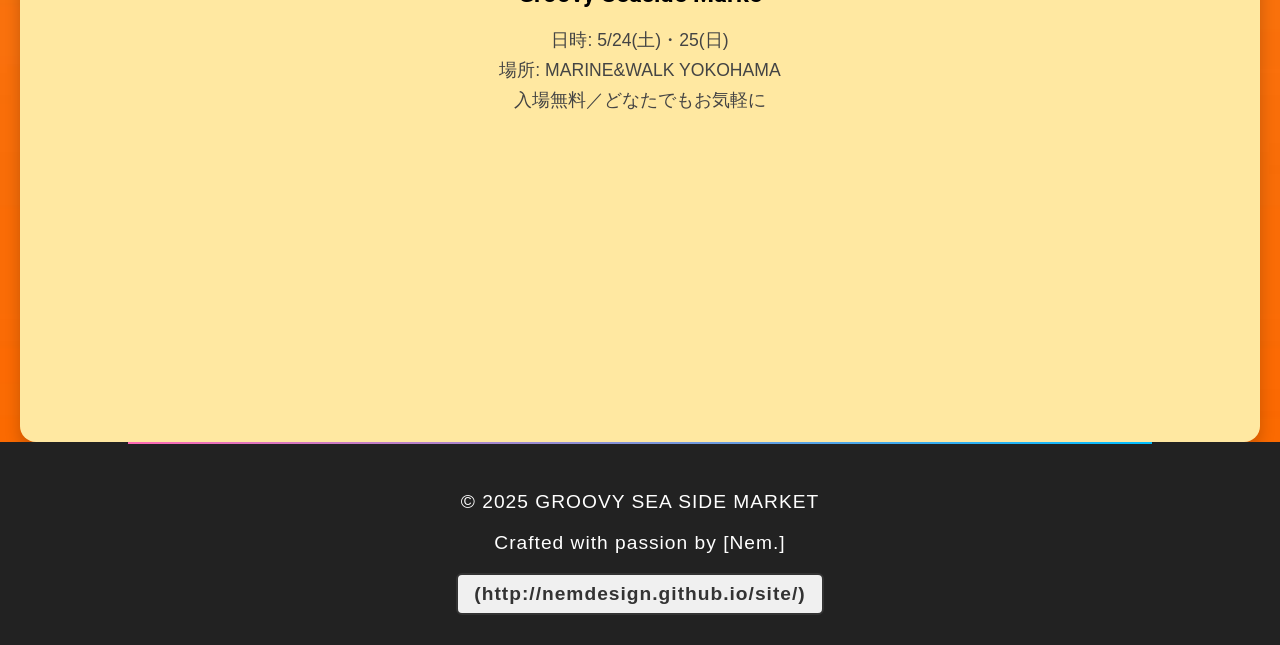
==== commit 4a4d3372: "Update index.html" ====
--- a/index.html
+++ b/index.html
@@ -396,7 +396,7 @@
               class="shop-name">miiwa succulent</a>
           </h3>
           <p>多肉植物の寄せ植え家とし、寄せ植えのワークショップをしています。
-            年に数回、横浜や東京野デパートや商業施設にて、多肉植物の可愛さをお伝えしたく出店しています。
+            年に数回、横浜や東京のデパートや商業施設にて、多肉植物の可愛さをお伝えしたく出店しています。
             今回も寄せ植え、多肉植物、サボテン、多肉の作家さん器などを販売しています。
             可愛い多肉植物や器に出会っていだきたいです。是非お待ちしております。
           </p>
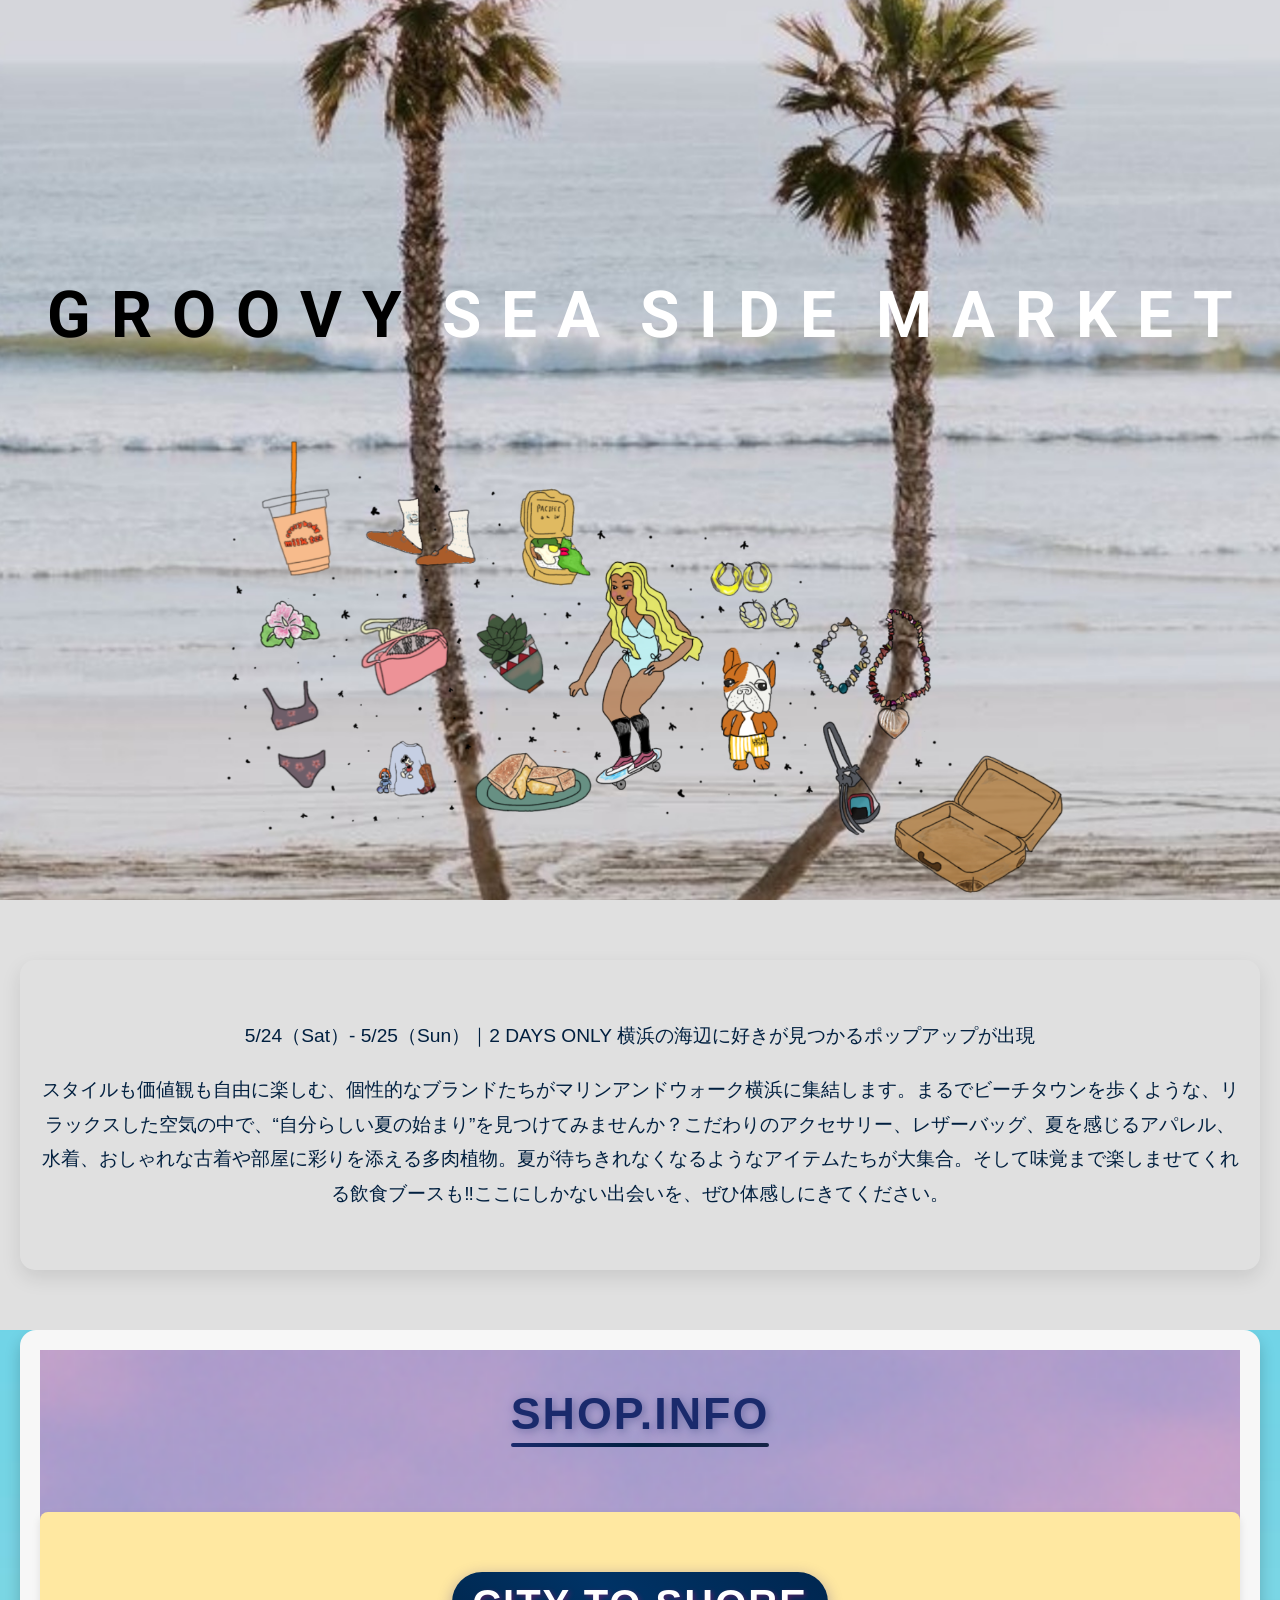
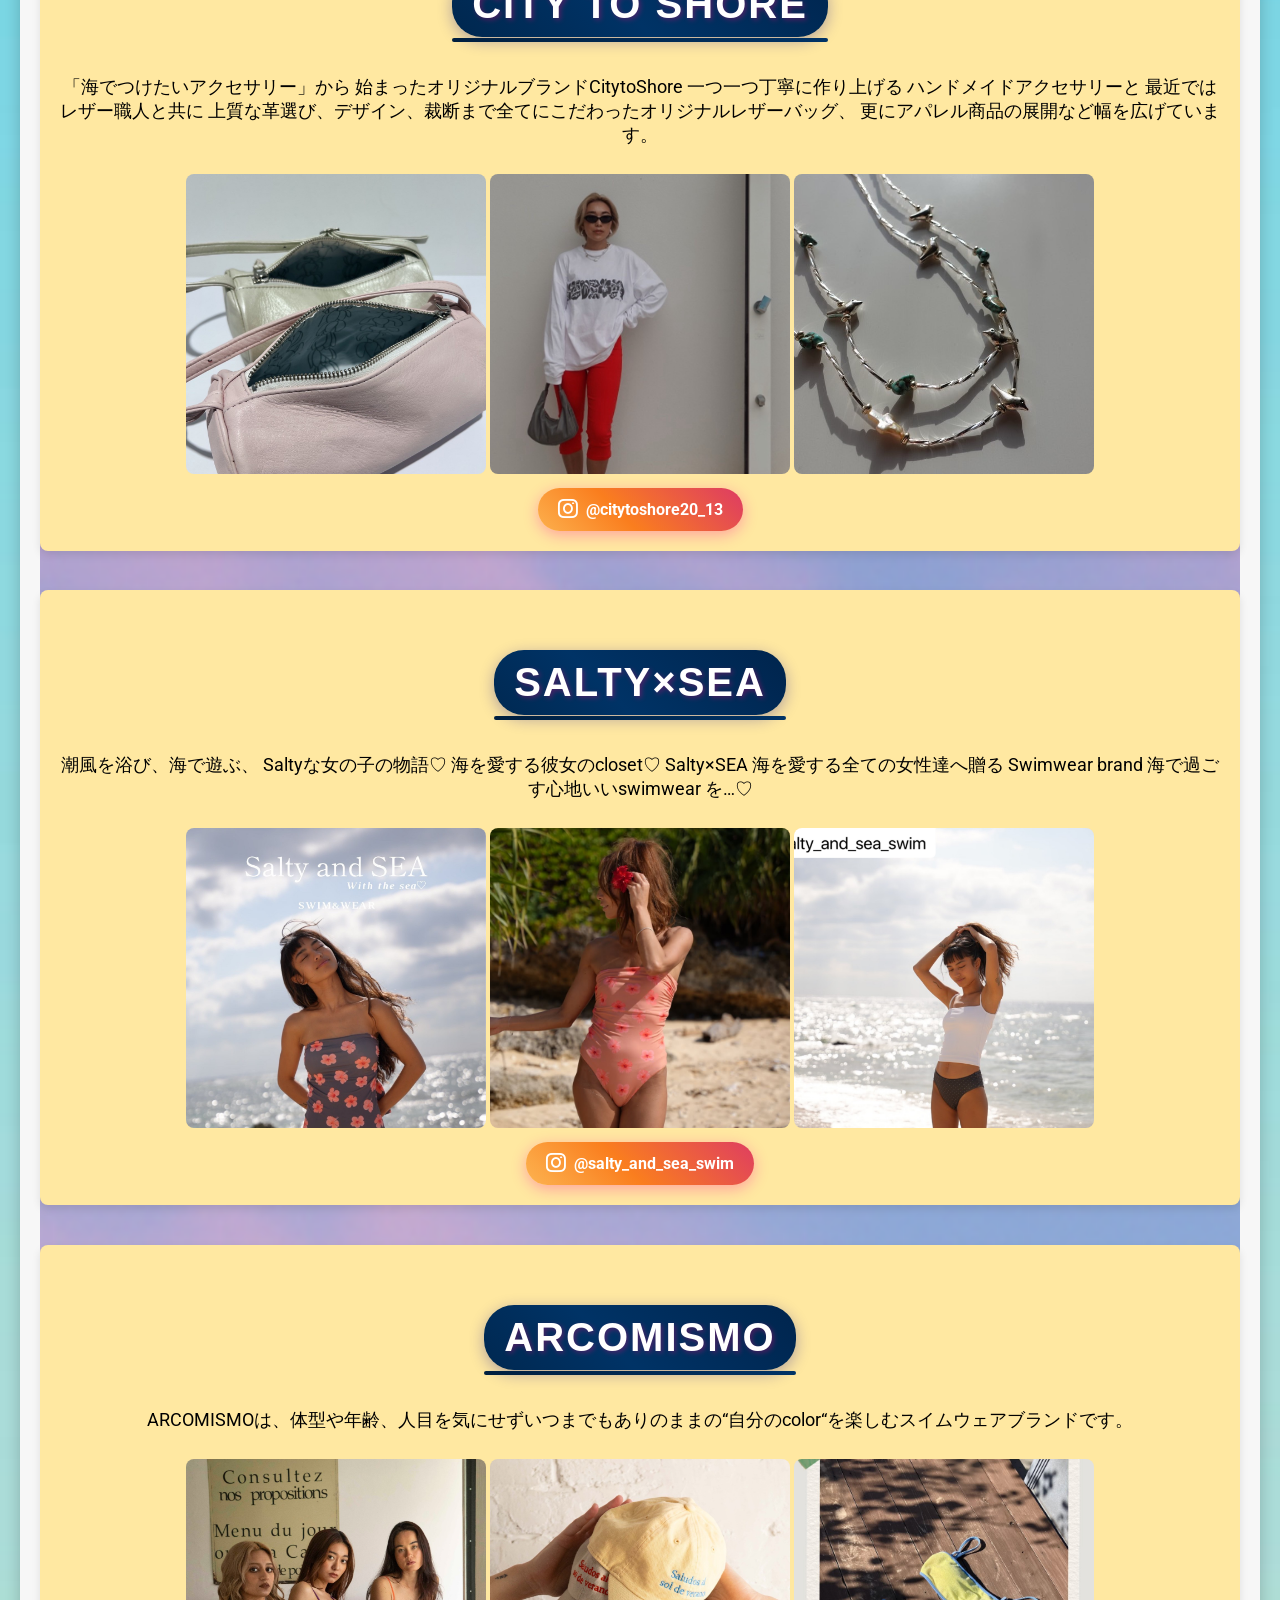
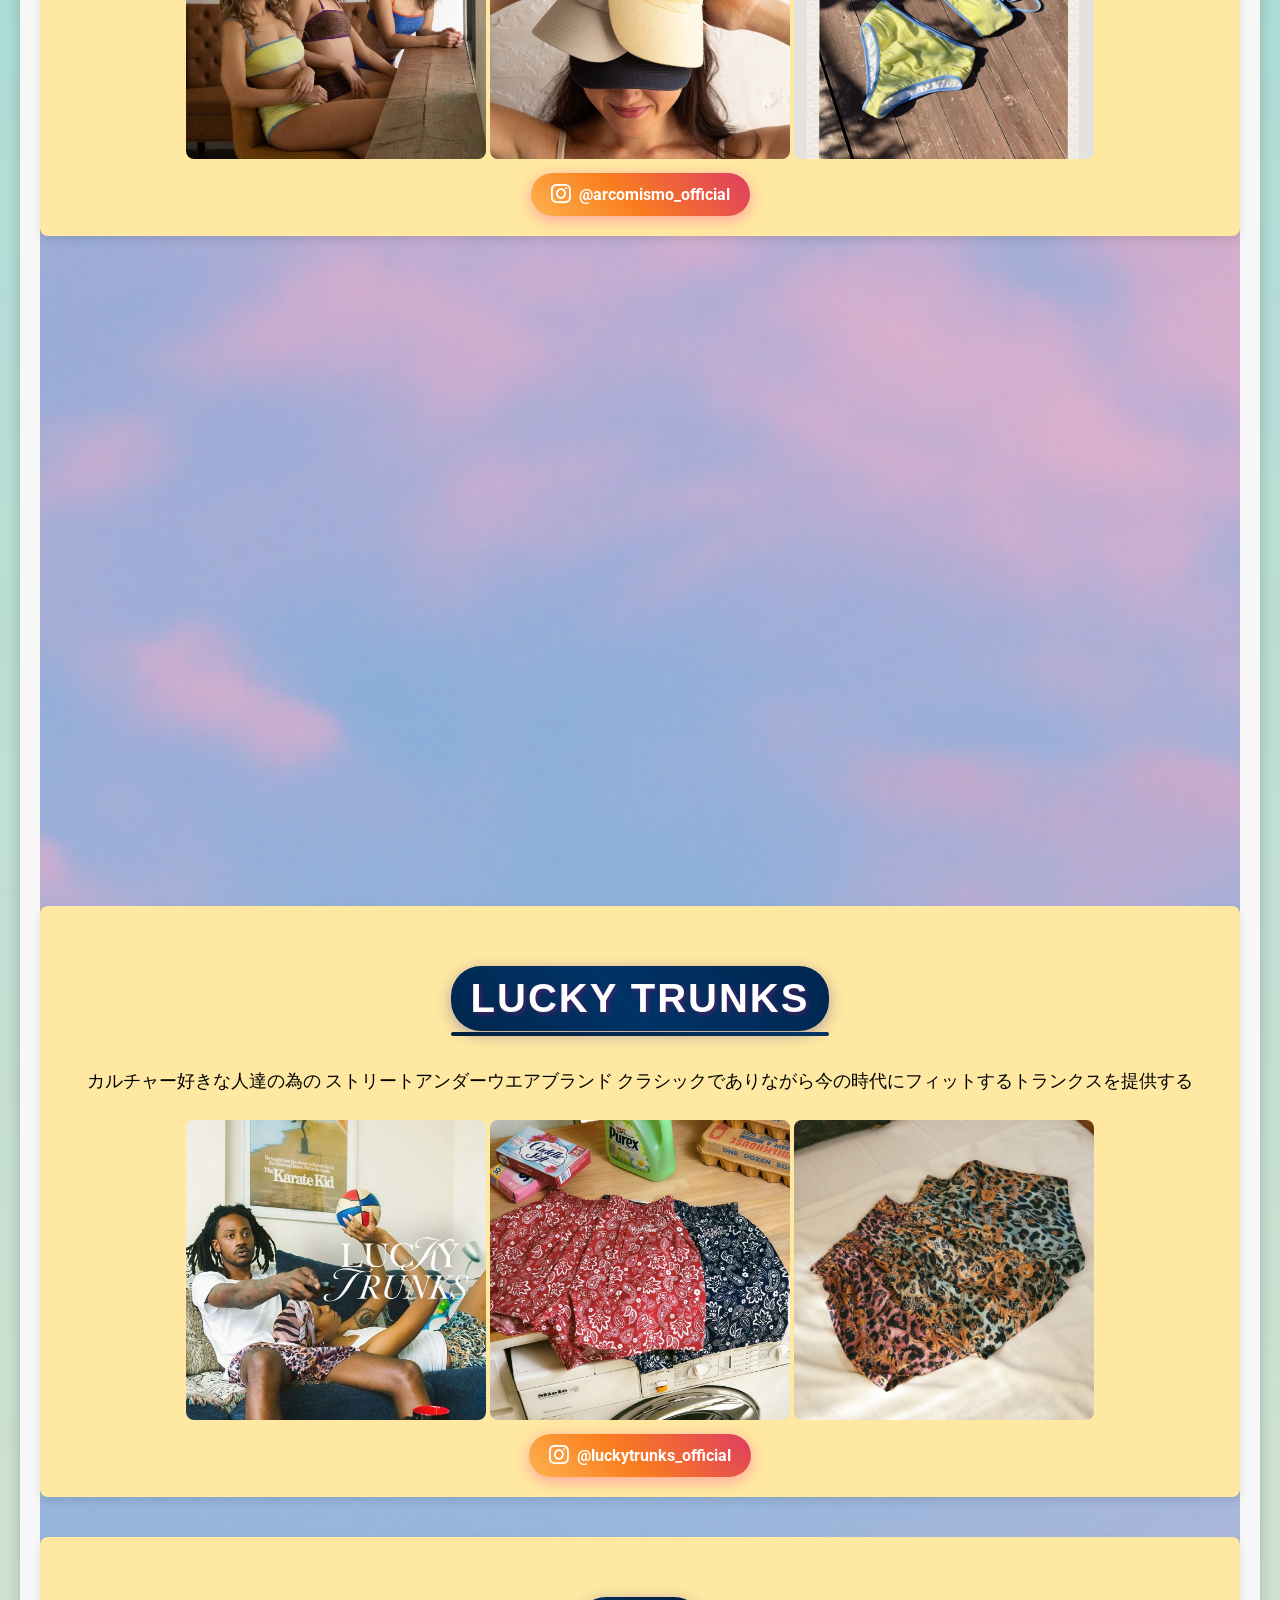
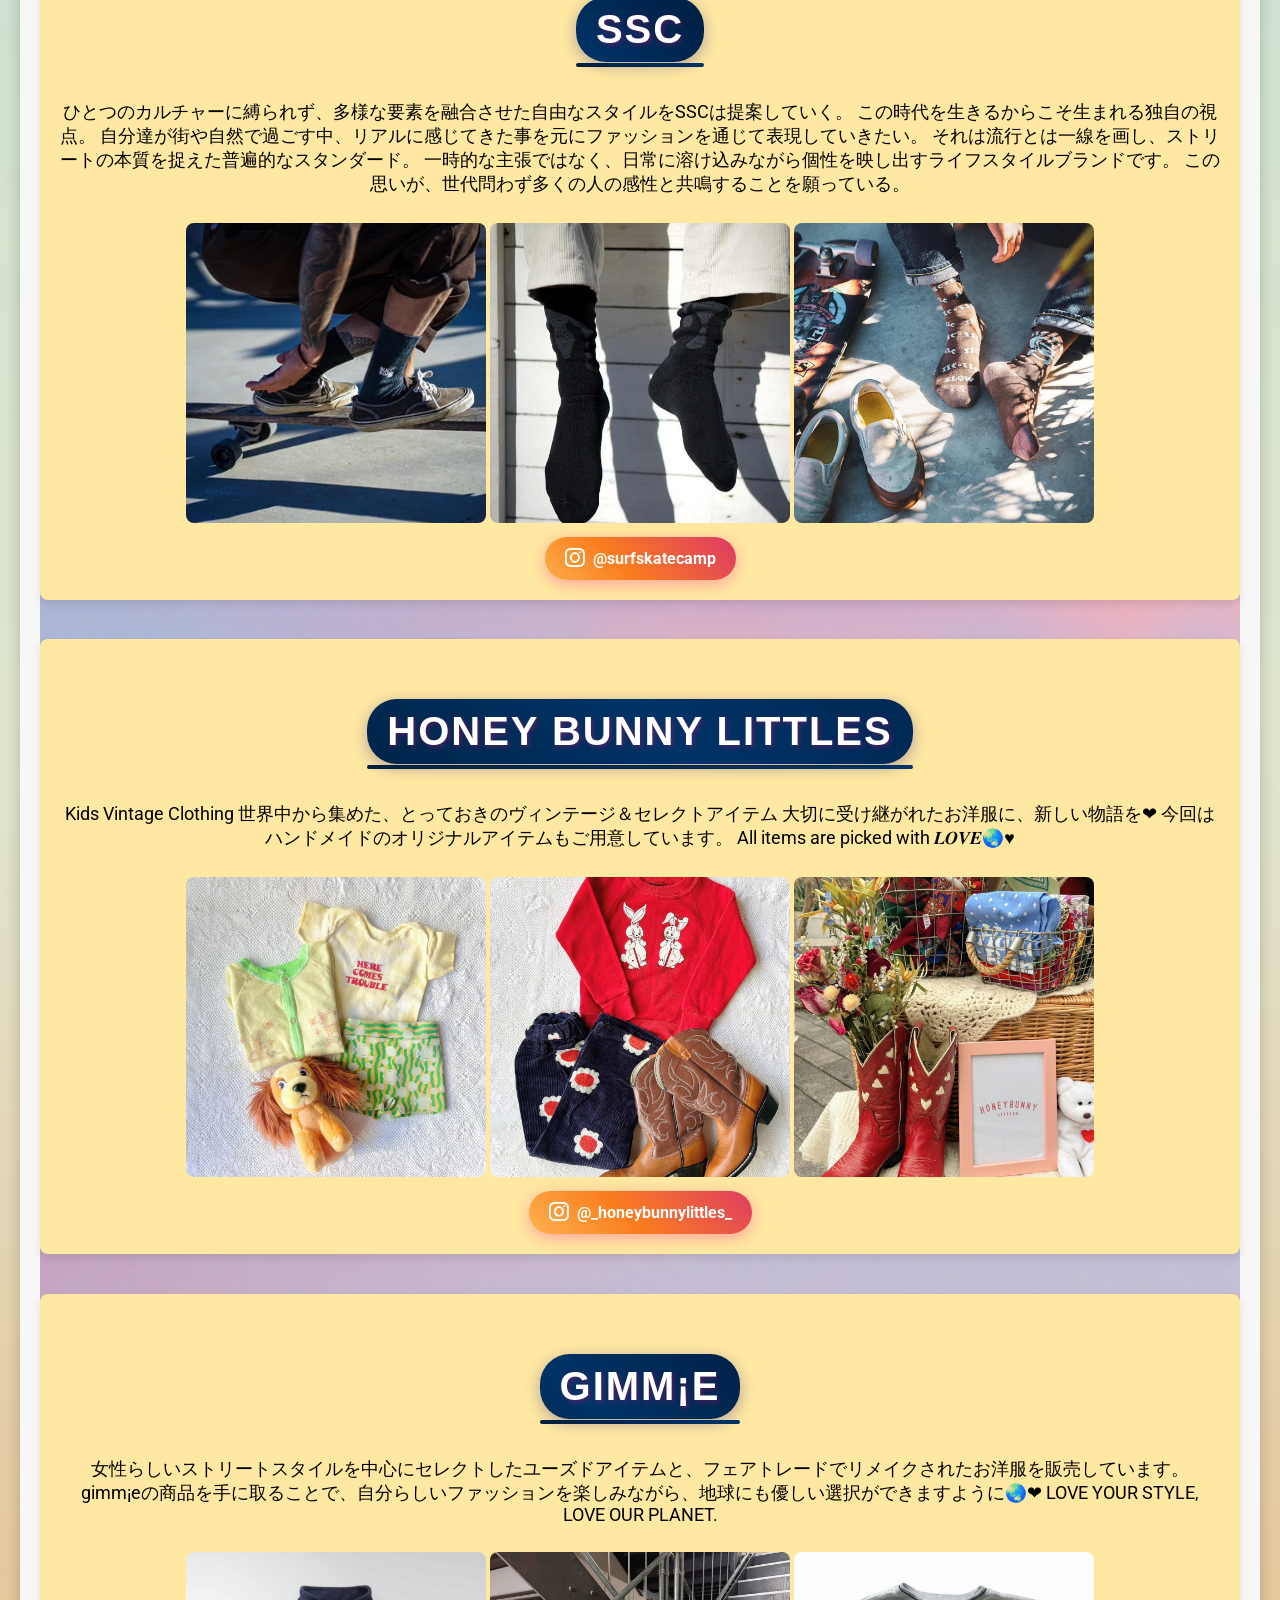
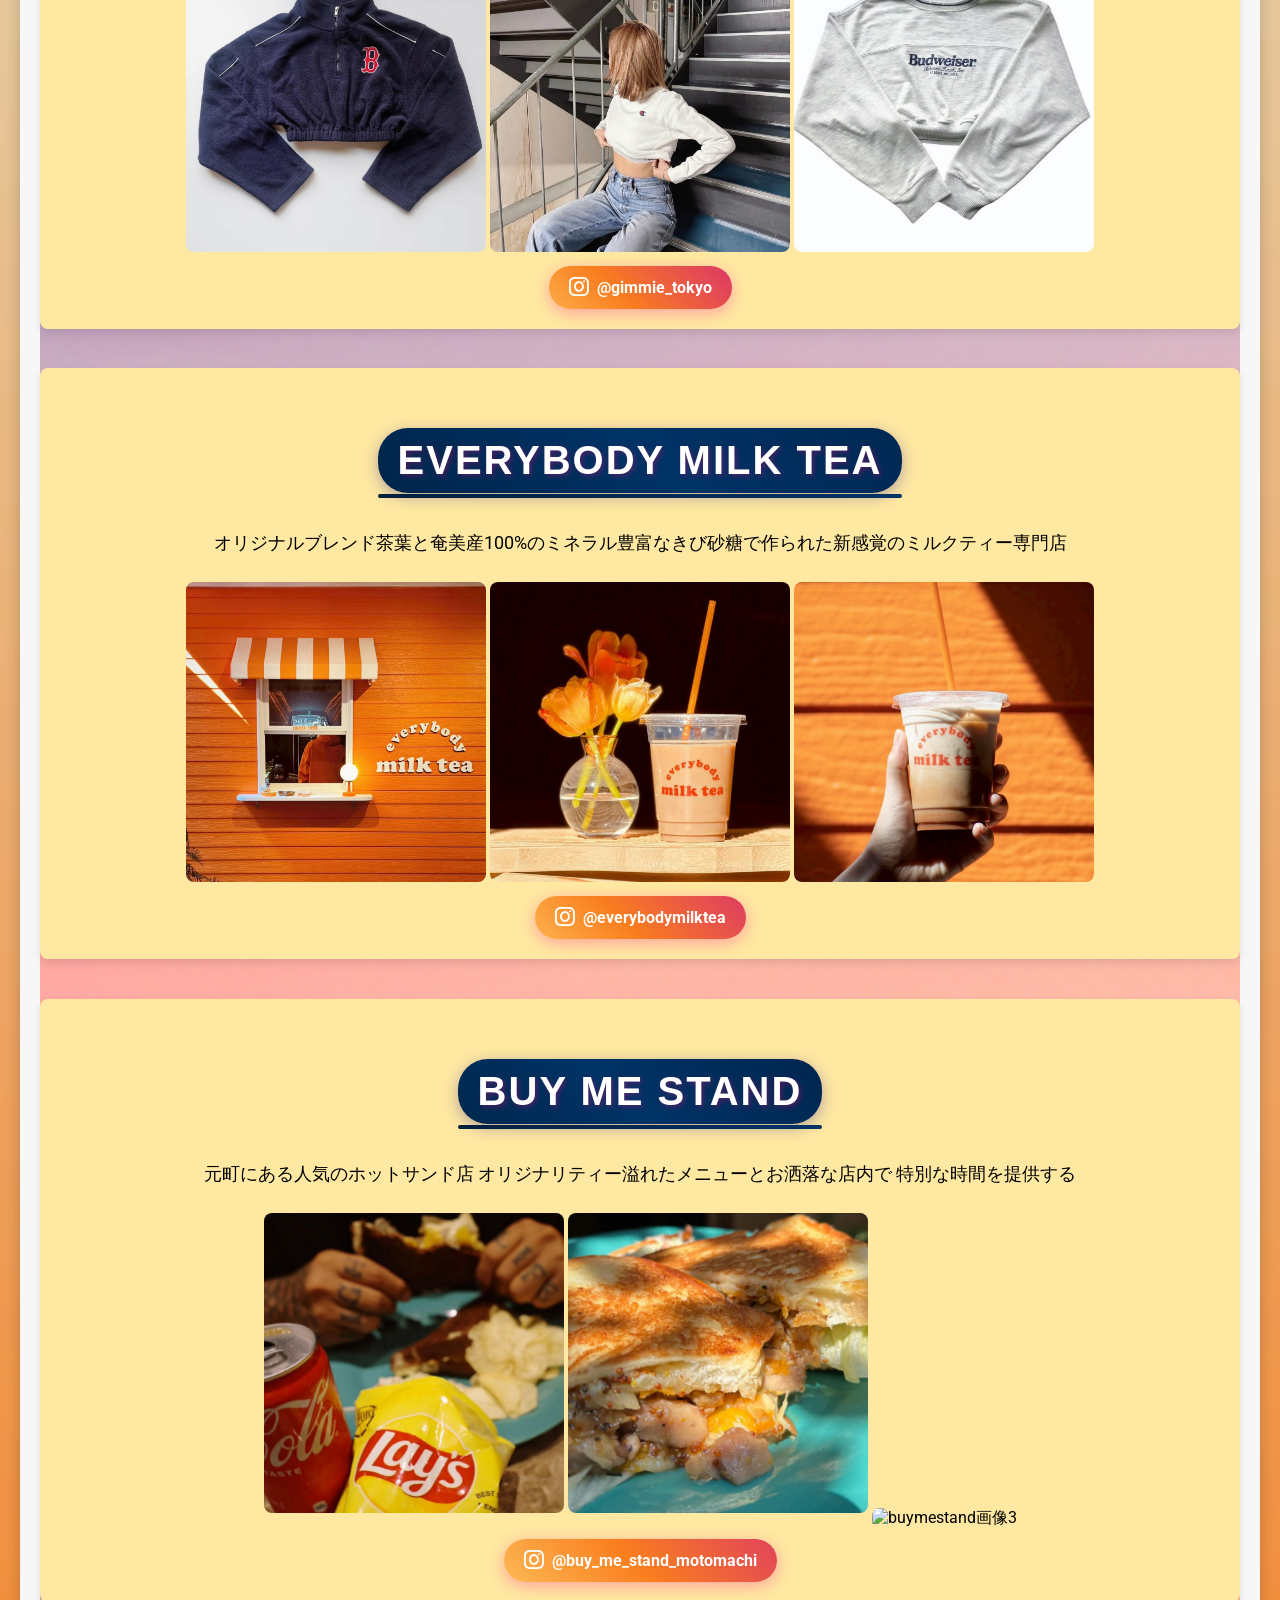
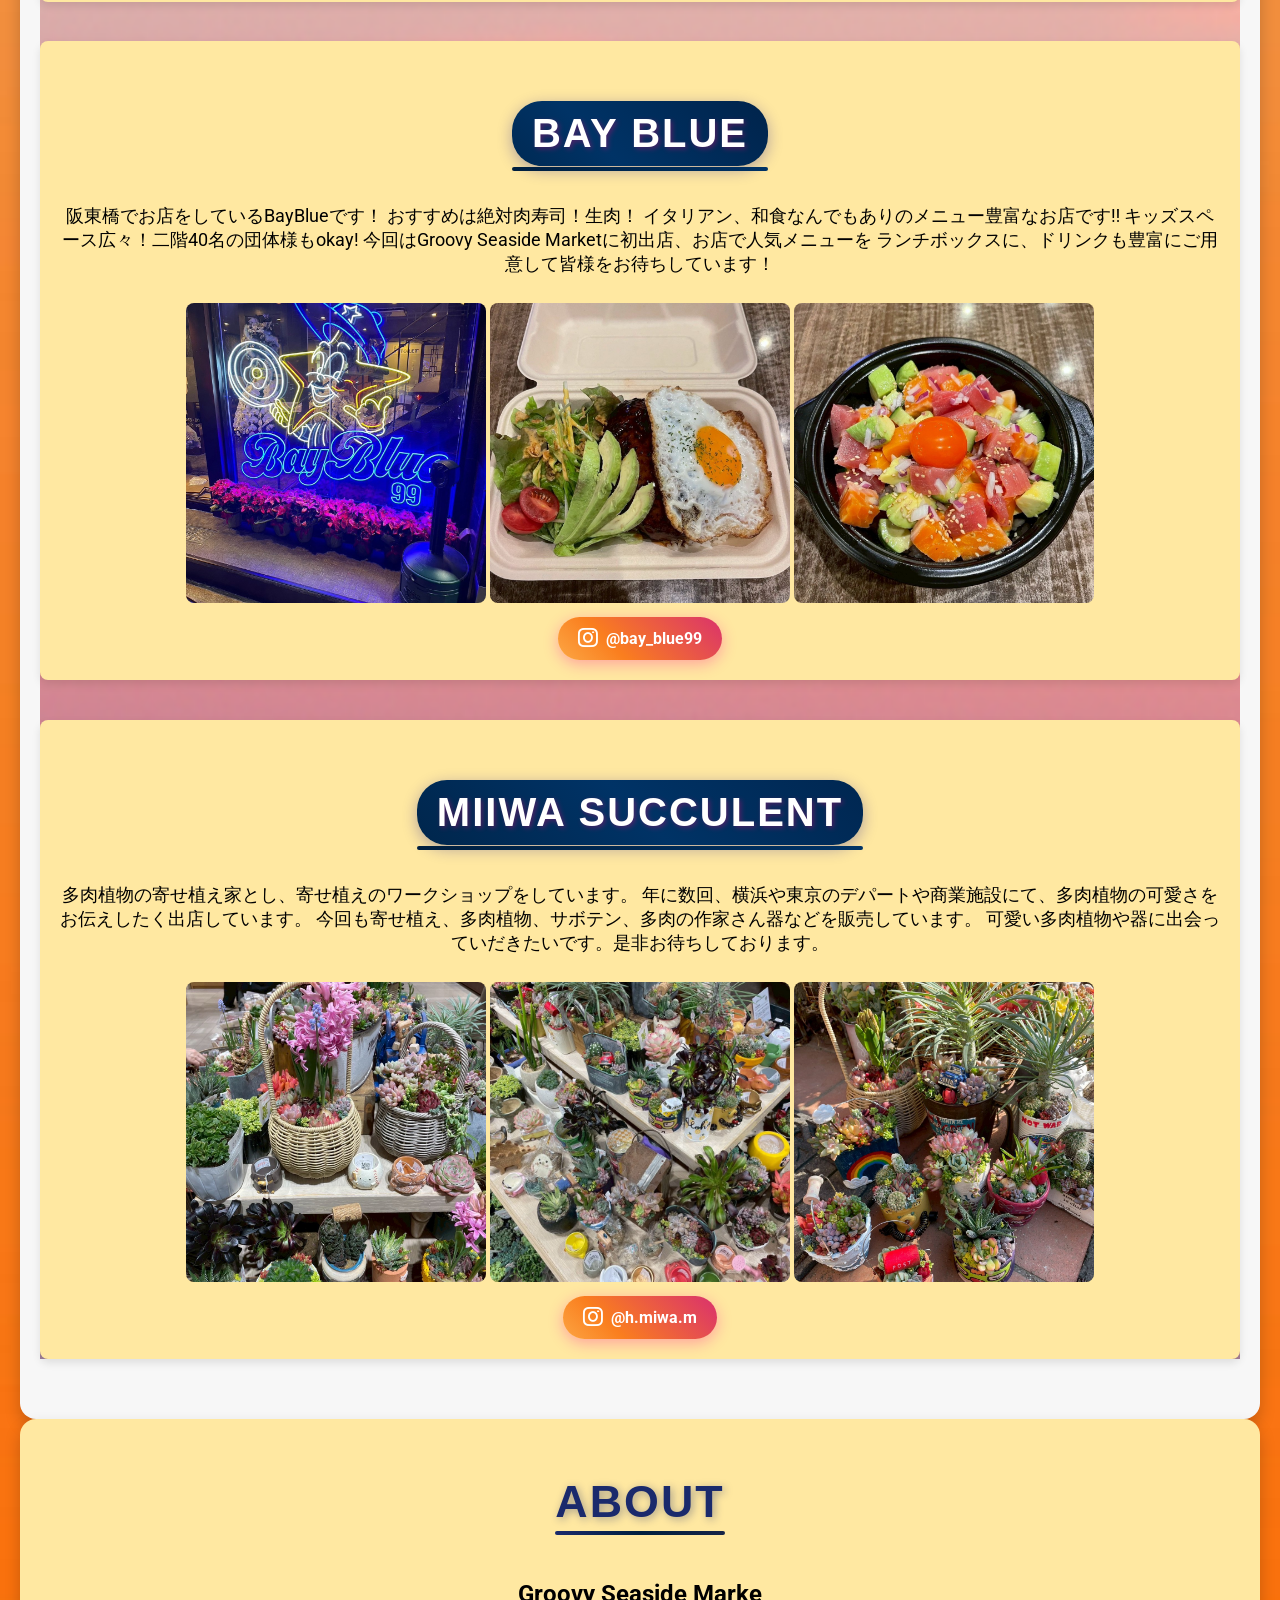
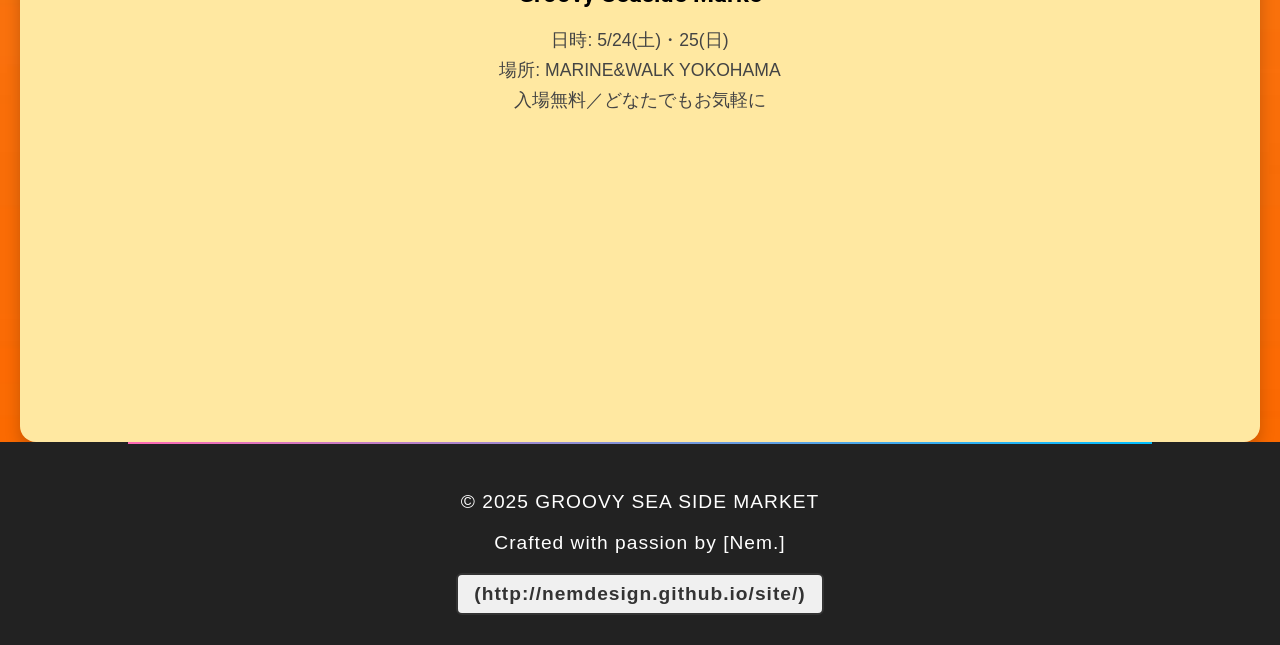
==== commit c6538cbc: "Update index.html" ====
--- a/index.html
+++ b/index.html
@@ -105,7 +105,7 @@
     <section id="event-info">
       <div class="wave-image">
         <div class="eventinfo-text">
-          <p><span class="event-title">5/24（Fri）- 5/25（Sat）｜2 DAYS ONLY</span> 横浜の海辺に好きが見つかるポップアップが出現</p>
+          <p><span class="event-title">5/24（Sat）- 5/25（Sun）｜2 DAYS ONLY</span> 横浜の海辺に好きが見つかるポップアップが出現</p>
           <p>
             スタイルも価値観も自由に楽しむ、個性的なブランドたちが<br class="break-mobile">
             マリンアンドウォーク横浜に集結します。<br class="break-mobile">
@@ -128,7 +128,7 @@
       <section id="event-info">
         <div class="wave-image">
           <div class="eventinfo-text">
-            <p><span class="event-title">5/24（Fri）- 5/25（Sat）｜2 DAYS ONLY</span> 横浜の海辺に好きが見つかるポップアップが出現</p>
+            <p><span class="event-title">5/24（Sat）- 5/25（Sun）｜2 DAYS ONLY</span> 横浜の海辺に好きが見つかるポップアップが出現</p>
             <p>
               スタイルも価値観も自由に楽しむ、個性的なブランドたちがマリンアンドウォーク横浜に集結します。まるでビーチタウンを歩くような、リラックスした空気の中で、“自分らしい夏の始まり”を見つけてみませんか？こだわりのアクセサリー、レザーバッグ、夏を感じるアパレル、水着、おしゃれな古着や部屋に彩りを添える多肉植物。夏が待ちきれなくなるようなアイテムたちが大集合。そして味覚まで楽しませてくれる飲食ブースも‼ここにしかない出会いを、ぜひ体感しにきてください。
             </p>
